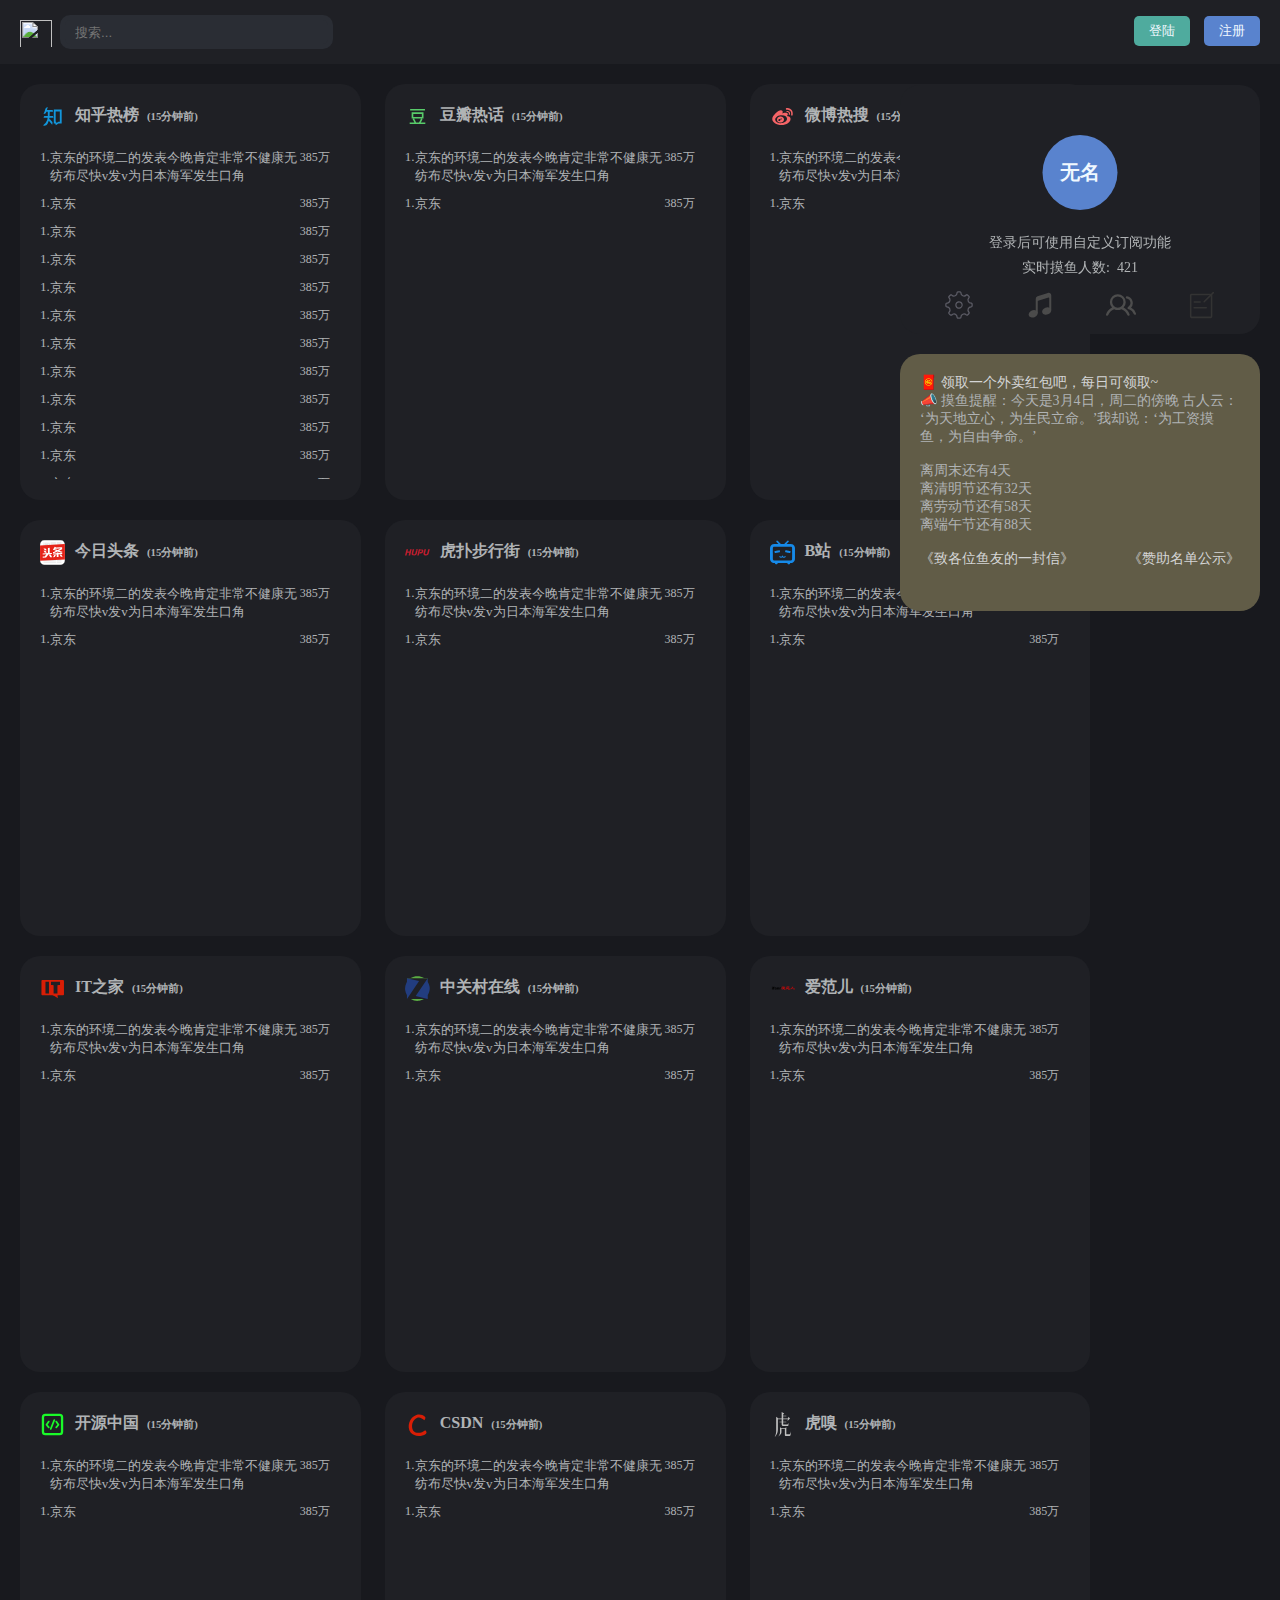
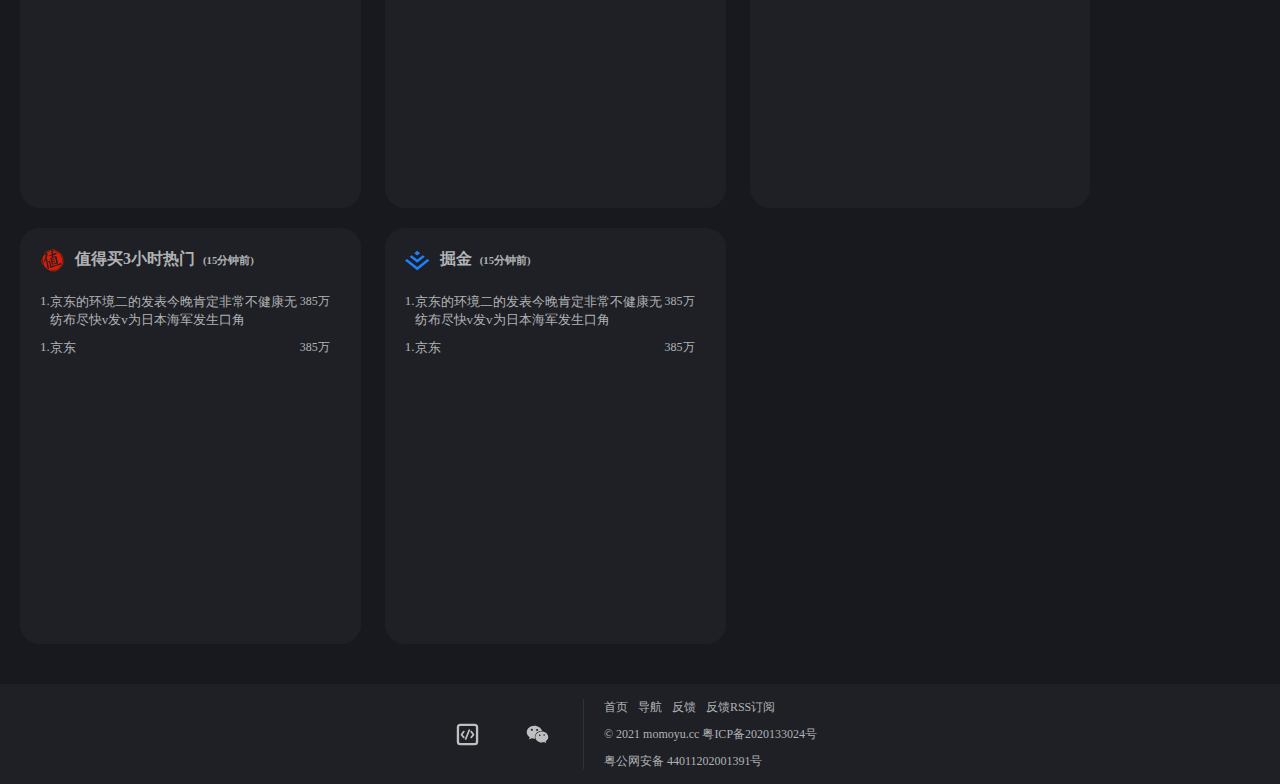
==== index.html @ afbeebbb "Rename mmyzj.html to index.html" ====
<!DOCTYPE html>
<html lang="en">

<head>
    <meta charset="UTF-8">
    <meta name="viewport" content="width=device-width, initial-scale=1.0">
    <title>Document</title>
    <script src="https://www.imooc.com/static/lib/jquery/1.9.1/jquery.js"></script>
<link rel="stylesheet" href="./mmyzj.css">
    <script type="text/javascript" src="./mmyzj.js"></script> 
</head>

<body>
    <div id="cover"
        style="background: #000; position: absolute; left: 0px; top: 0px; width: 100%; filter: alpha(opacity=30); opacity: 0.3; display: none; z-index: 2 ">
    </div>
    <div id="content">
        <header>
            <img src="https://momoyu.cc/assets/logo-1-DXR4uO3F.png" alt="">
            <input type="text" placeholder="搜索...">
            <button id="login" class="submit">登陆</button>
            <button id="register" class="submit">注册</button>
        </header>
        <div id="middle">
            <main>
                <div class="item">
                    <a href="#" class="title">
                        <svg t="1741091539061" class="icon" viewBox="0 0 1024 1024" version="1.1"
                            xmlns="http://www.w3.org/2000/svg" p-id="2621" width="200" height="200">
                            <path
                                d="M564.7 230.1V803h60l25.2 71.4L756.3 803h131.5V230.1H564.7z m247.7 497h-59.9l-75.1 50.4-17.8-50.4h-18V308.3h170.7v418.8zM526.1 486.9H393.3c2.1-44.9 4.3-104.3 6.6-172.9h130.9l-0.1-8.1c0-0.6-0.2-14.7-2.3-29.1-2.1-15-6.6-34.9-21-34.9H287.8c4.4-20.6 15.7-69.7 29.4-93.8l6.4-11.2-12.9-0.7c-0.8 0-19.6-0.9-41.4 10.6-35.7 19-51.7 56.4-58.7 84.4-18.4 73.1-44.6 123.9-55.7 145.6-3.3 6.4-5.3 10.2-6.2 12.8-1.8 4.9-0.8 9.8 2.8 13 10.5 9.5 38.2-2.9 38.5-3 0.6-0.3 1.3-0.6 2.2-1 13.9-6.3 55.1-25 69.8-84.5h56.7c0.7 32.2 3.1 138.4 2.9 172.9h-141l-2.1 1.5c-23.1 16.9-30.5 63.2-30.8 65.2l-1.4 9.2h167c-12.3 78.3-26.5 113.4-34 127.4-3.7 7-7.3 14-10.7 20.8-21.3 42.2-43.4 85.8-126.3 153.6-3.6 2.8-7 8-4.8 13.7 2.4 6.3 9.3 9.1 24.6 9.1 5.4 0 11.8-0.3 19.4-1 49.9-4.4 100.8-18 135.1-87.6 17-35.1 31.7-71.7 43.9-108.9L497 850l5-12c0.8-1.9 19-46.3 5.1-95.9l-0.5-1.8-108.1-123-22 16.6c6.4-26.1 10.6-49.9 12.5-71.1h158.7v-8c0-40.1-18.5-63.9-19.2-64.9l-2.4-3z"
                                fill="#1296DB" p-id="2622"></path>
                        </svg>
                        <h4>知乎热榜</h4>&nbsp;
                        <h6>(15分钟前)</h6>
                    </a>
                    <svg t="1741174792301" class="icon" viewBox="0 0 1024 1024" version="1.1"
                        xmlns="http://www.w3.org/2000/svg" p-id="2651" width="200" height="200">
                        <path
                            d="M969.916221 501.771031c-11.116175 0-20.128433 9.012258-20.128433 20.128433 0 57.860802-11.328 113.980961-33.668821 166.799934-21.583574 51.027164-52.485375 96.860025-91.848894 136.222521-39.362496 39.36352-85.195358 70.26532-136.222521 91.848894-52.819996 22.340821-108.940155 33.668821-166.800957 33.668821s-113.979938-11.328-166.79891-33.668821c-51.027164-21.583574-96.859002-52.485375-136.221498-91.847871-39.362496-39.36352-70.264297-85.195358-91.846848-136.223544-22.340821-52.818973-33.667797-108.939131-33.667797-166.799934s11.328-113.980961 33.667797-166.799934c21.582551-51.027164 52.485375-96.859002 91.846848-136.221498 39.362496-39.362496 85.194334-70.264297 136.221498-91.846848 52.818973-22.340821 108.939131-33.667797 166.79891-33.667797 88.588641 0 174.554548 27.421536 246.359944 77.895091L662.939711 188.895161c-10.961656 1.847068-18.351973 12.231579-16.503882 23.193235 1.655709 9.830903 10.17678 16.787338 19.824511 16.787338 1.110287 0 2.237971-0.092098 3.368724-0.283456l151.254889-25.487487c10.961656-1.847068 18.351973-12.230556 16.503882-23.193235L813.903981 40.545438c-1.847068-10.961656-12.229532-18.349927-23.193235-16.503882-10.961656 1.847068-18.351973 12.230556-16.503882 23.193235l15.182794 90.107227C711.11185 82.737376 617.58985 53.105498 521.246595 53.105498c-63.277162 0-124.673487 12.397355-182.482101 36.848233-55.82647 23.612791-105.95824 57.411571-149.005662 100.457969-43.046399 43.046399-76.845179 93.179193-100.457969 149.004639C64.851007 397.224953 52.453652 458.621279 52.453652 521.898441c0 63.277162 12.397355 124.673487 36.848233 182.483124 23.612791 55.82647 57.411571 105.959264 100.457969 149.006685 43.046399 43.046399 93.179193 76.846202 149.005662 100.458993 57.808614 24.451902 119.203916 36.849256 182.482101 36.849256 63.278185 0 124.674511-12.397355 182.483124-36.849256 55.82647-23.612791 105.959264-57.411571 149.006685-100.458993 43.046399-43.047422 76.846202-93.181239 100.458993-149.006685 24.451902-57.808614 36.849256-119.204939 36.849256-182.483124C990.044654 510.782266 981.032396 501.771031 969.916221 501.771031z"
                            fill="#e6e6e6" p-id="2652"></path>
                    </svg>
                    <ul>
                        <li><span class="spanone">1.</span>
                            <span class="spantwo">京东的环境二的发表今晚肯定非常不健康无纺布尽快v发v为日本海军发生口角</span><span
                                class="spanthree">385万</span>
                        </li>
                        <li><span class="spanone">1.</span>
                            <span class="spantwo">京东</span><span class="spanthree">385万</span>
                        </li>
                        <li><span class="spanone">1.</span>
                            <span class="spantwo">京东</span><span class="spanthree">385万</span>
                        </li>
                        <li><span class="spanone">1.</span>
                            <span class="spantwo">京东</span><span class="spanthree">385万</span>
                        </li>
                        <li><span class="spanone">1.</span>
                            <span class="spantwo">京东</span><span class="spanthree">385万</span>
                        </li>
                        <li><span class="spanone">1.</span>
                            <span class="spantwo">京东</span><span class="spanthree">385万</span>
                        </li>
                        <li><span class="spanone">1.</span>
                            <span class="spantwo">京东</span><span class="spanthree">385万</span>
                        </li>
                        <li><span class="spanone">1.</span>
                            <span class="spantwo">京东</span><span class="spanthree">385万</span>
                        </li>
                        <li><span class="spanone">1.</span>
                            <span class="spantwo">京东</span><span class="spanthree">385万</span>
                        </li>
                        <li><span class="spanone">1.</span>
                            <span class="spantwo">京东</span><span class="spanthree">385万</span>
                        </li>
                        <li><span class="spanone">1.</span>
                            <span class="spantwo">京东</span><span class="spanthree">385万</span>
                        </li>
                        <li><span class="spanone">1.</span>
                            <span class="spantwo">京东</span><span class="spanthree">385万</span>
                        </li>
                        <li><span class="spanone">1.</span>
                            <span class="spantwo">京东</span><span class="spanthree">385万</span>
                        </li>
                        <li><span class="spanone">1.</span>
                            <span class="spantwo">京东</span><span class="spanthree">385万</span>
                        </li>
                        <li><span class="spanone">1.</span>
                            <span class="spantwo">京东</span><span class="spanthree">385万</span>
                        </li>
                        <li><span class="spanone">1.</span>
                            <span class="spantwo">京东</span><span class="spanthree">385万</span>
                        </li>
                        <li><span class="spanone">1.</span>
                            <span class="spantwo">京东</span><span class="spanthree">385万</span>
                        </li>
                        <li><span class="spanone">1.</span>
                            <span class="spantwo">京东</span><span class="spanthree">385万</span>
                        </li>
                        <li><span class="spanone">1.</span>
                            <span class="spantwo">京东</span><span class="spanthree">385万</span>
                        </li>
                        <li><span class="spanone">1.</span>
                            <span class="spantwo">京东</span><span class="spanthree">385万</span>
                        </li>
                        <li><span class="spanone">1.</span>
                            <span class="spantwo">京东</span><span class="spanthree">385万</span>
                        </li>
                        <li><span class="spanone">1.</span>
                            <span class="spantwo">京东</span><span class="spanthree">385万</span>
                        </li>
                        <li><span class="spanone">1.</span>
                            <span class="spantwo">京东</span><span class="spanthree">385万</span>
                        </li>
                        <li><span class="spanone">1.</span>
                            <span class="spantwo">京东</span><span class="spanthree">385万</span>
                        </li>


                    </ul>
                </div>
                <div class="item">
                    <a href="#" class="title">
                        <svg t="1741097080376" class="icon" viewBox="0 0 1024 1024" version="1.1"
                            xmlns="http://www.w3.org/2000/svg" p-id="3626" width="200" height="200">
                            <path
                                d="M192 818.72h640v-63.04H644.48a902.08 902.08 0 0 0 72.48-132.8l-49.28-32h90.4V340.96H272v249.28h86.4l-49.12 32A844.16 844.16 0 0 1 384 755.68H192zM340.16 528v-122.88h349.76V528z m30.88 62.88H656a933.92 933.92 0 0 1-84.96 165.44h-116.48a1401.92 1401.92 0 0 0-83.52-166.08zM210.56 205.28h607.2v62.4H210.56z"
                                fill="#58CB6A" p-id="3627"></path>
                        </svg>
                        <h4>豆瓣热话</h4>&nbsp;
                        <h6>(15分钟前)</h6>
                    </a>
                    <svg t="1741174792301" class="icon" viewBox="0 0 1024 1024" version="1.1"
                        xmlns="http://www.w3.org/2000/svg" p-id="2651" width="200" height="200">
                        <path
                            d="M969.916221 501.771031c-11.116175 0-20.128433 9.012258-20.128433 20.128433 0 57.860802-11.328 113.980961-33.668821 166.799934-21.583574 51.027164-52.485375 96.860025-91.848894 136.222521-39.362496 39.36352-85.195358 70.26532-136.222521 91.848894-52.819996 22.340821-108.940155 33.668821-166.800957 33.668821s-113.979938-11.328-166.79891-33.668821c-51.027164-21.583574-96.859002-52.485375-136.221498-91.847871-39.362496-39.36352-70.264297-85.195358-91.846848-136.223544-22.340821-52.818973-33.667797-108.939131-33.667797-166.799934s11.328-113.980961 33.667797-166.799934c21.582551-51.027164 52.485375-96.859002 91.846848-136.221498 39.362496-39.362496 85.194334-70.264297 136.221498-91.846848 52.818973-22.340821 108.939131-33.667797 166.79891-33.667797 88.588641 0 174.554548 27.421536 246.359944 77.895091L662.939711 188.895161c-10.961656 1.847068-18.351973 12.231579-16.503882 23.193235 1.655709 9.830903 10.17678 16.787338 19.824511 16.787338 1.110287 0 2.237971-0.092098 3.368724-0.283456l151.254889-25.487487c10.961656-1.847068 18.351973-12.230556 16.503882-23.193235L813.903981 40.545438c-1.847068-10.961656-12.229532-18.349927-23.193235-16.503882-10.961656 1.847068-18.351973 12.230556-16.503882 23.193235l15.182794 90.107227C711.11185 82.737376 617.58985 53.105498 521.246595 53.105498c-63.277162 0-124.673487 12.397355-182.482101 36.848233-55.82647 23.612791-105.95824 57.411571-149.005662 100.457969-43.046399 43.046399-76.845179 93.179193-100.457969 149.004639C64.851007 397.224953 52.453652 458.621279 52.453652 521.898441c0 63.277162 12.397355 124.673487 36.848233 182.483124 23.612791 55.82647 57.411571 105.959264 100.457969 149.006685 43.046399 43.046399 93.179193 76.846202 149.005662 100.458993 57.808614 24.451902 119.203916 36.849256 182.482101 36.849256 63.278185 0 124.674511-12.397355 182.483124-36.849256 55.82647-23.612791 105.959264-57.411571 149.006685-100.458993 43.046399-43.047422 76.846202-93.181239 100.458993-149.006685 24.451902-57.808614 36.849256-119.204939 36.849256-182.483124C990.044654 510.782266 981.032396 501.771031 969.916221 501.771031z"
                            fill="#e6e6e6" p-id="2652"></path>
                    </svg>
                    <ul>
                        <li><span class="spanone">1.</span>
                            <span class="spantwo">京东的环境二的发表今晚肯定非常不健康无纺布尽快v发v为日本海军发生口角</span><span
                                class="spanthree">385万</span>
                        </li>
                        <li><span class="spanone">1.</span>
                            <span class="spantwo">京东</span><span class="spanthree">385万</span>
                        </li>

                    </ul>
                </div>
                <div class="item">
                    <a href="#" class="title">
                        <svg t="1741097164501" class="icon" viewBox="0 0 1024 1024" version="1.1"
                            xmlns="http://www.w3.org/2000/svg" p-id="4644" width="200" height="200">
                            <path
                                d="M676.16 232.48s113.28-12 161.44 58.24 27.36 158.56 27.36 158.56a21.92 21.92 0 0 0 22.56 26.08h11.2A30.4 30.4 0 0 0 928 449.12s26.08-138.56-54.4-215.68c-62.72-60.32-148.64-66.88-183.04-66.88h-15.2a27.04 27.04 0 0 0-26.4 26.88v13.12a25.6 25.6 0 0 0 27.2 25.92zM453.12 758.08c79.04-16 132.48-81.92 119.52-148.64-11.2-57.44-67.84-96-133.76-96a163.52 163.52 0 0 0-32 3.2c-79.04 16-132.48 81.92-119.52 148.64s86.88 108.16 165.76 92.8z m2.24-171.68A24.64 24.64 0 1 1 432 611.04a24.48 24.48 0 0 1 23.36-24.64zM368 624.96c24.32-11.36 51.04-5.6 59.52 12.96s-3.52 42.72-27.52 54.08a60.96 60.96 0 0 1-25.12 5.76 36 36 0 0 1-34.4-18.88c-8.96-18.4 3.68-42.56 27.52-53.92z"
                                fill="#F56467" p-id="4645"></path>
                            <path
                                d="M467.52 857.44c208 0 374.4-110.24 374.4-246.4 0-114.88-141.76-114.88-141.76-122.4s70.72-74.08 0-115.68c-42.24-24.96-105.6-12.16-148.8 0a330.24 330.24 0 0 1-47.04 14.4c55.68-97.12-23.68-128-64-128-96 0-348.64 214.88-348.64 350.88s168.16 247.2 375.84 247.2z m-34.4-392.64c132.64-18.72 250.24 37.28 262.56 124.8s-85.28 173.76-218.08 192a365.28 365.28 0 0 1-50.72 3.52c-110.72 0-200.96-52.16-211.68-128-12.32-87.52 85.28-173.76 217.92-192.32z"
                                fill="#F56467" p-id="4646"></path>
                            <path
                                d="M780.64 444.16h16a21.44 21.44 0 0 0 20.64-17.44s18.88-73.12-24.96-113.12a111.04 111.04 0 0 0-75.84-28.16 108.32 108.32 0 0 0-25.28 2.56 21.12 21.12 0 0 0-17.44 20.16v6.88a16 16 0 0 0 17.92 16.8s48-6.56 71.36 21.6 5.12 73.76 5.12 73.76a12.32 12.32 0 0 0 12.48 16.96z"
                                fill="#F56467" p-id="4647"></path>
                        </svg>
                        <h4>微博热搜</h4>&nbsp;
                        <h6>(15分钟前)</h6>
                    </a>
                    <svg t="1741174792301" class="icon" viewBox="0 0 1024 1024" version="1.1"
                        xmlns="http://www.w3.org/2000/svg" p-id="2651" width="200" height="200">
                        <path
                            d="M969.916221 501.771031c-11.116175 0-20.128433 9.012258-20.128433 20.128433 0 57.860802-11.328 113.980961-33.668821 166.799934-21.583574 51.027164-52.485375 96.860025-91.848894 136.222521-39.362496 39.36352-85.195358 70.26532-136.222521 91.848894-52.819996 22.340821-108.940155 33.668821-166.800957 33.668821s-113.979938-11.328-166.79891-33.668821c-51.027164-21.583574-96.859002-52.485375-136.221498-91.847871-39.362496-39.36352-70.264297-85.195358-91.846848-136.223544-22.340821-52.818973-33.667797-108.939131-33.667797-166.799934s11.328-113.980961 33.667797-166.799934c21.582551-51.027164 52.485375-96.859002 91.846848-136.221498 39.362496-39.362496 85.194334-70.264297 136.221498-91.846848 52.818973-22.340821 108.939131-33.667797 166.79891-33.667797 88.588641 0 174.554548 27.421536 246.359944 77.895091L662.939711 188.895161c-10.961656 1.847068-18.351973 12.231579-16.503882 23.193235 1.655709 9.830903 10.17678 16.787338 19.824511 16.787338 1.110287 0 2.237971-0.092098 3.368724-0.283456l151.254889-25.487487c10.961656-1.847068 18.351973-12.230556 16.503882-23.193235L813.903981 40.545438c-1.847068-10.961656-12.229532-18.349927-23.193235-16.503882-10.961656 1.847068-18.351973 12.230556-16.503882 23.193235l15.182794 90.107227C711.11185 82.737376 617.58985 53.105498 521.246595 53.105498c-63.277162 0-124.673487 12.397355-182.482101 36.848233-55.82647 23.612791-105.95824 57.411571-149.005662 100.457969-43.046399 43.046399-76.845179 93.179193-100.457969 149.004639C64.851007 397.224953 52.453652 458.621279 52.453652 521.898441c0 63.277162 12.397355 124.673487 36.848233 182.483124 23.612791 55.82647 57.411571 105.959264 100.457969 149.006685 43.046399 43.046399 93.179193 76.846202 149.005662 100.458993 57.808614 24.451902 119.203916 36.849256 182.482101 36.849256 63.278185 0 124.674511-12.397355 182.483124-36.849256 55.82647-23.612791 105.959264-57.411571 149.006685-100.458993 43.046399-43.047422 76.846202-93.181239 100.458993-149.006685 24.451902-57.808614 36.849256-119.204939 36.849256-182.483124C990.044654 510.782266 981.032396 501.771031 969.916221 501.771031z"
                            fill="#e6e6e6" p-id="2652"></path>
                    </svg>
                    <ul>
                        <li><span class="spanone">1.</span>
                            <span class="spantwo">京东的环境二的发表今晚肯定非常不健康无纺布尽快v发v为日本海军发生口角</span><span
                                class="spanthree">385万</span>
                        </li>
                        <li><span class="spanone">1.</span>
                            <span class="spantwo">京东</span><span class="spanthree">385万</span>
                        </li>

                    </ul>
                </div>
                <div class="item">
                    <a href="#" class="title">
                        <svg t="1741097247380" class="icon" viewBox="0 0 1024 1024" version="1.1"
                            xmlns="http://www.w3.org/2000/svg" p-id="5757" width="200" height="200">
                            <path
                                d="M182.9 6.5h655.7c97.8 0 176.9 79.1 176.9 176.9v655.7c0 97.8-79.1 176.9-176.9 176.9H182.9C85.1 1016.1 6 936.9 6 839.2V183.4C6 85.6 85.1 6.5 182.9 6.5z m0 0"
                                fill="#FFFFFF" p-id="5758"></path>
                            <path
                                d="M838.6 1020H182.9C82.9 1020 2 938.6 2 839.2V183.4C2 83.4 82.9 2.5 182.9 2.5h655.7c100.1 0 180.9 80.8 180.9 180.9v655.7c0 99.5-80.8 180.9-180.9 180.9zM182.9 10.5c-95.5 0-173 77.4-173 173v655.7c0 95.5 77.4 173.5 173.5 173.5h655.7c95.5 0 173-77.4 173.5-173.5V183.4c0-95.5-77.4-173-173.5-173.5l-656.2 0.6z m0 0"
                                fill="#DBDCDC" p-id="5759"></path>
                            <path
                                d="M209.5 292.5l65-97.2 27.7 35 39-63.9 61.1 114.2V158H142.8v171.8h259.5v-37.3H209.5zM172.8 193c0-9 5.7-17 13.6-20.9 7.9-4 18.1-1.7 24.3 5.1 6.2 6.2 8.5 15.8 5.1 24.3-3.4 8.5-11.9 13.6-20.9 13.6-12.5 0-22.1-9.6-22.1-22.1z m512.7-35h193.9v28.3H685.5V158z m0 54.3h193.9v28.3H685.5v-28.3z m0-108h193.9v28.3H685.5v-28.3zM433.3 158h219.9v28.3H433.3V158z m0 54.3h219.9v28.3H433.3v-28.3z m0-108h219.9v28.3H433.3v-28.3zM142.2 835.8h511V864h-511v-28.2z m0 54.2h511v28.3h-511V890z m0-107.9h511v28.3h-511v-28.3z m543.3 53.7h193.9V864H685.5v-28.2z m0 54.2h193.9v28.3H685.5V890z m0-107.9h193.9v28.3H685.5v-28.3zM159.2 104.3h4.5c1.1 0 2.8 0.6 4 1.7 1.1 0.6 1.7 1.7 2.3 2.8 0.6 1.1 1.1 2.8 0.6 4 0 1.7-0.6 3.4-1.1 4.5-1.1 1.1-2.3 2.3-4 2.8 2.3 0.6 4 1.7 5.1 3.4 2.3 3.4 2.8 7.3 1.1 10.7-0.6 1.1-1.7 2.3-2.8 3.4-1.1 1.1-2.8 1.7-4 1.7-1.7 0.6-2.8 0.6-4.5 0.6h-18.1v-35.6h16.9z m-1.2 14.1c1.1 0 2.3-0.6 3.4-1.1 1.1-0.6 1.7-2.3 1.1-3.4v-2.3c-0.6-0.6-0.6-1.1-1.1-1.1-0.6-0.6-1.1-0.6-1.7-0.6h-9.6v8.5h7.9z m0 15.9h2.3c0.6 0 1.1-0.6 1.7-0.6 0.6-0.6 1.1-1.1 1.1-1.7 0.6-0.6 0.6-1.7 0.6-2.3 0-1.7-0.6-2.8-1.7-4-1.1-1.1-2.8-1.1-4-1.1h-8.5v10.2l8.5-0.5z m27.2 13c-1.7 1.1-4 1.7-5.7 1.1H175v-6.2h4c0.6 0 1.7-0.6 2.3-1.1 0.6-0.6 0.6-1.1 0.6-2.3v-1.7l-9-24.3h7.9l5.7 18.1 5.1-17.5h7.4l-11 29.3c-0.6 1.7-1.1 3.4-2.8 4.6z m36.2-34l-3.4 4.5h-5.1v13.6c0 0.6 0 1.7 0.6 2.3 0.6 0.6 1.7 1.1 2.3 0.6h2.3v5.7h-7.3c-1.1 0-1.7-0.6-2.8-1.1-0.6-0.6-1.7-1.1-1.7-1.7-0.6-1.1-0.6-2.3-0.6-3.4V118H201v-4.5h4.5v-4l7.4-3.4v7.4h8.5z m45.7-9c2.3 0 4.5 0.6 6.2 1.1 1.7 0.6 4 1.7 5.1 3.4 1.7 1.7 2.8 3.4 3.4 5.7 1.1 2.3 1.1 5.1 1.1 7.9 0 2.3-0.6 5.1-1.1 7.3-0.6 2.3-1.7 4-2.8 5.7-1.1 1.7-2.8 2.8-5.1 4-2.3 1.1-4.5 1.7-7.4 1.1h-15.8v-36.2h16.4z m0 29.4h3.4c1.1-0.6 2.3-1.1 2.8-1.7 1.1-1.1 1.7-2.3 2.3-3.4 0.6-1.7 0.6-3.4 0.6-5.1 0-1.7 0-3.4-0.6-5.1 0-1.1-1.1-2.8-1.7-4-0.6-1.1-1.7-1.7-3.4-2.3-1.7-0.6-3.4-1.1-5.1-0.6h-5.7v22.6l7.4-0.4z m97.3-4c-0.6 2.8-2.8 4.5-5.7 5.1-5.7 0-6.2-7.4-6.2-7.4v-1.7s0-7.4 6.2-7.4c2.8 0 5.1 2.3 5.7 5.1h6.8c-1.1-5.7-6.2-10.2-12.4-10.2-6.8 0-12.4 5.1-13 11.9v4c0.6 6.8 6.2 11.9 13 11.9 6.2 0 11.3-4 12.4-10.2l-6.8-1.1z m32.2-1.7h3.4v-3.4c0-6.8-5.7-12.4-13-12.4-6.8 0-12.4 5.1-13 11.9v4c0.6 6.8 6.2 11.9 13 11.9 5.7 0 10.7-3.4 12.4-8.5h-7.3c-1.1 1.7-2.8 3.4-5.1 3.4-4.5 0-5.7-4.5-5.7-6.8h15.3z m-9.6-9.6c4 0 5.1 3.4 5.7 5.7H382c0.5-2.8 1.6-5.7 5-5.7zM244 128h3.4v-3.4c0-6.8-5.7-12.4-13-12.4-6.8 0-12.4 5.1-12.4 11.9v4c0.6 6.8 6.2 11.9 12.4 11.9 5.7 0 10.7-3.4 11.9-8.5h-7.4c-0.6 2.3-2.8 3.4-5.1 3.4-4.5 0-5.7-4.5-5.7-6.8H244z m-9.6-9.6c2.8 0 5.1 2.8 5.7 5.7h-10.7c0.4-2.8 2.1-5.7 5-5.7z m78.5-4.5H305c-1.7-0.6-3.4-1.1-5.7-1.1-6.8 0-12.4 5.1-12.4 11.9v4c0.6 6.8 5.7 11.9 12.4 11.9 2.3 0 4.5-0.6 6.8-1.7l6.2 1.7V114h0.6z m-13 20.9c-5.7 0-5.7-7.4-5.7-7.4v-1.7s0-7.4 5.7-7.4 5.7 7.4 5.7 7.4v1.7c0.6 0.1 0 7.4-5.7 7.4z m41.9-14.1c-0.6-4.5-4-7.9-8.5-7.9-3.4 0-6.2 1.1-8.5 3.4l-7.3-2.3v26.6h7.3v-15.3c0-7.3 6.2-6.8 6.2-6.8 4.5 0 4 6.2 4 6.2v15.8h7.4v-15.8c-0.6-2.2-0.6-3.9-0.6-3.9z m0 0"
                                fill="#DBDCDC" p-id="5760"></path>
                            <path
                                d="M2 221.3v617.8c0 5.1 0 10.7 0.6 15.8l1016.9-57.7V183.4c0-5.1 0-10.7-0.6-15.8L2 221.3z m0 0"
                                fill="#E62318" p-id="5761"></path>
                            <path
                                d="M911.6 576.9v-48.1L759 537.3V513l-73.5 4v24.3l-152.6 8.5v48l152.6-8.5v106.3l73.5-4V585.3l152.6-8.4z m0 0"
                                fill="#FFFFFF" p-id="5762"></path>
                            <path
                                d="M532.8 488.1v48l52.6-2.8 135.1-66.7 137.9 50.9 53.1-2.8v-48.1l-35 2.3-91-33.4 121-59.4V292l-73.5 4-169.6 9.6-58.8-27.7-75.2 118.7 62.2 22.6 40.1-63.3 200.7-11.3v11.9l-111.9 54.8-87-32.3-29.4 44.7 51.4 19.2-88.2 43.5-34.5 1.7zM872 593.3l-73.5 4 53.7 89.3 73.5-4-53.7-89.3zM533.4 705.2l73.5-4 49.2-95-73.5 4-49.2 95zM358.7 596.7l58.2 114.2 81.4-4-58.2-114.2-81.4 4z m-76.3-83.1L223 438.4l-80.8 4.5 59.4 74.6 80.8-3.9z m0-93.9L223 345.1l-80.8 4.5 59.4 75.2 80.8-5.1z m0 0"
                                fill="#FFFFFF" p-id="5763"></path>
                            <path
                                d="M352.5 583.7l135.7-7.9v-48.1l-90.4 5.1v-212l-73.5 4v212l-214.8 12.4v48l149.2-8.5-66.1 87.1-80.8 5.1v48L248 721l104.5-137.3z m0 0"
                                fill="#FFFFFF" p-id="5764"></path>
                        </svg>
                        <h4>今日头条</h4>&nbsp;
                        <h6>(15分钟前)</h6>
                    </a>
                    <svg t="1741174792301" class="icon" viewBox="0 0 1024 1024" version="1.1"
                        xmlns="http://www.w3.org/2000/svg" p-id="2651" width="200" height="200">
                        <path
                            d="M969.916221 501.771031c-11.116175 0-20.128433 9.012258-20.128433 20.128433 0 57.860802-11.328 113.980961-33.668821 166.799934-21.583574 51.027164-52.485375 96.860025-91.848894 136.222521-39.362496 39.36352-85.195358 70.26532-136.222521 91.848894-52.819996 22.340821-108.940155 33.668821-166.800957 33.668821s-113.979938-11.328-166.79891-33.668821c-51.027164-21.583574-96.859002-52.485375-136.221498-91.847871-39.362496-39.36352-70.264297-85.195358-91.846848-136.223544-22.340821-52.818973-33.667797-108.939131-33.667797-166.799934s11.328-113.980961 33.667797-166.799934c21.582551-51.027164 52.485375-96.859002 91.846848-136.221498 39.362496-39.362496 85.194334-70.264297 136.221498-91.846848 52.818973-22.340821 108.939131-33.667797 166.79891-33.667797 88.588641 0 174.554548 27.421536 246.359944 77.895091L662.939711 188.895161c-10.961656 1.847068-18.351973 12.231579-16.503882 23.193235 1.655709 9.830903 10.17678 16.787338 19.824511 16.787338 1.110287 0 2.237971-0.092098 3.368724-0.283456l151.254889-25.487487c10.961656-1.847068 18.351973-12.230556 16.503882-23.193235L813.903981 40.545438c-1.847068-10.961656-12.229532-18.349927-23.193235-16.503882-10.961656 1.847068-18.351973 12.230556-16.503882 23.193235l15.182794 90.107227C711.11185 82.737376 617.58985 53.105498 521.246595 53.105498c-63.277162 0-124.673487 12.397355-182.482101 36.848233-55.82647 23.612791-105.95824 57.411571-149.005662 100.457969-43.046399 43.046399-76.845179 93.179193-100.457969 149.004639C64.851007 397.224953 52.453652 458.621279 52.453652 521.898441c0 63.277162 12.397355 124.673487 36.848233 182.483124 23.612791 55.82647 57.411571 105.959264 100.457969 149.006685 43.046399 43.046399 93.179193 76.846202 149.005662 100.458993 57.808614 24.451902 119.203916 36.849256 182.482101 36.849256 63.278185 0 124.674511-12.397355 182.483124-36.849256 55.82647-23.612791 105.959264-57.411571 149.006685-100.458993 43.046399-43.047422 76.846202-93.181239 100.458993-149.006685 24.451902-57.808614 36.849256-119.204939 36.849256-182.483124C990.044654 510.782266 981.032396 501.771031 969.916221 501.771031z"
                            fill="#e6e6e6" p-id="2652"></path>
                    </svg>
                    <ul>
                        <li><span class="spanone">1.</span>
                            <span class="spantwo">京东的环境二的发表今晚肯定非常不健康无纺布尽快v发v为日本海军发生口角</span><span
                                class="spanthree">385万</span>
                        </li>
                        <li><span class="spanone">1.</span>
                            <span class="spantwo">京东</span><span class="spanthree">385万</span>
                        </li>

                    </ul>
                </div>
                <div class="item">
                    <a href="#" class="title">
                        <svg t="1741097720989" class="icon" viewBox="0 0 3915 1024" version="1.1"
                            xmlns="http://www.w3.org/2000/svg" p-id="4421" width="200" height="200">
                            <path
                                d="M3634.356706 0l-118.543059 507.000471c-40.538353 154.563765-69.872941 284.551529-237.628235 284.551529-89.148235 0-138.842353-43.791059-136.372706-116.254118 1.807059-53.368471 17.769412-101.255529 28.551529-149.142588L3297.460706 0h-243.832471l-124.084706 513.807059c-16.564706 64.331294-30.298353 123.120941-33.069176 205.221647-5.12 153.178353 124.325647 281.780706 369.423059 281.780706 339.606588 0 420.201412-176.489412 481.460706-439.115294L3878.249412 0h-243.892706zM1280.843294 675.237647c1.807059-53.308235 17.769412-101.195294 28.55153-149.082353L1436.491294 0H1192.658824l-124.084706 513.807059c-16.564706 64.331294-30.298353 123.120941-33.069177 205.221647-4.698353 141.010824 104.628706 261.12 313.22353 279.311059l48.549647-207.691294c-76.498824-6.144-118.663529-48.489412-116.434824-115.410824zM2017.219765 0h-243.832471l-47.043765 201.185882h244.013177L2017.28 0z m-300.634353 242.989176l-61.741177 264.011295c-38.791529 147.757176-67.343059 272.926118-216.365176 283.708235l-49.03153 209.859765c5.12 0.120471 10.24 0.240941 15.480471 0.240941 339.546353 0 420.201412-176.489412 481.460706-439.115294l74.270118-318.704942h-244.073412z m788.48-41.803294l37.285647-159.623529h-160.346353l9.758118-41.562353h-227.689412L1925.12 1000.809412h232.026353L2344.658824 201.185882h160.346352zM802.936471 0l-83.365647 362.134588H393.818353L479.713882 0H237.327059L0 1000.809412h242.386824l103.725176-437.488941h326.294588l-110.953412 437.488941h246.603295L1045.383529 0H802.936471z m1790.192941 4.457412l-46.381177 197.571764c77.703529 11.203765 100.592941 49.694118 96.376471 115.410824-5.300706 81.197176-57.464471 119.868235-170.827294 119.868235h-141.372236l-50.778352 218.714353h187.693176c225.460706 0 404.239059-119.145412 412.431059-363.941647 5.782588-172.694588-105.411765-278.106353-287.141647-287.623529z"
                                fill="#C01E2E" p-id="4422"></path>
                        </svg>
                        <h4>虎扑步行街</h4>&nbsp;
                        <h6>(15分钟前)</h6>
                    </a>
                    <svg t="1741174792301" class="icon" viewBox="0 0 1024 1024" version="1.1"
                        xmlns="http://www.w3.org/2000/svg" p-id="2651" width="200" height="200">
                        <path
                            d="M969.916221 501.771031c-11.116175 0-20.128433 9.012258-20.128433 20.128433 0 57.860802-11.328 113.980961-33.668821 166.799934-21.583574 51.027164-52.485375 96.860025-91.848894 136.222521-39.362496 39.36352-85.195358 70.26532-136.222521 91.848894-52.819996 22.340821-108.940155 33.668821-166.800957 33.668821s-113.979938-11.328-166.79891-33.668821c-51.027164-21.583574-96.859002-52.485375-136.221498-91.847871-39.362496-39.36352-70.264297-85.195358-91.846848-136.223544-22.340821-52.818973-33.667797-108.939131-33.667797-166.799934s11.328-113.980961 33.667797-166.799934c21.582551-51.027164 52.485375-96.859002 91.846848-136.221498 39.362496-39.362496 85.194334-70.264297 136.221498-91.846848 52.818973-22.340821 108.939131-33.667797 166.79891-33.667797 88.588641 0 174.554548 27.421536 246.359944 77.895091L662.939711 188.895161c-10.961656 1.847068-18.351973 12.231579-16.503882 23.193235 1.655709 9.830903 10.17678 16.787338 19.824511 16.787338 1.110287 0 2.237971-0.092098 3.368724-0.283456l151.254889-25.487487c10.961656-1.847068 18.351973-12.230556 16.503882-23.193235L813.903981 40.545438c-1.847068-10.961656-12.229532-18.349927-23.193235-16.503882-10.961656 1.847068-18.351973 12.230556-16.503882 23.193235l15.182794 90.107227C711.11185 82.737376 617.58985 53.105498 521.246595 53.105498c-63.277162 0-124.673487 12.397355-182.482101 36.848233-55.82647 23.612791-105.95824 57.411571-149.005662 100.457969-43.046399 43.046399-76.845179 93.179193-100.457969 149.004639C64.851007 397.224953 52.453652 458.621279 52.453652 521.898441c0 63.277162 12.397355 124.673487 36.848233 182.483124 23.612791 55.82647 57.411571 105.959264 100.457969 149.006685 43.046399 43.046399 93.179193 76.846202 149.005662 100.458993 57.808614 24.451902 119.203916 36.849256 182.482101 36.849256 63.278185 0 124.674511-12.397355 182.483124-36.849256 55.82647-23.612791 105.959264-57.411571 149.006685-100.458993 43.046399-43.047422 76.846202-93.181239 100.458993-149.006685 24.451902-57.808614 36.849256-119.204939 36.849256-182.483124C990.044654 510.782266 981.032396 501.771031 969.916221 501.771031z"
                            fill="#e6e6e6" p-id="2652"></path>
                    </svg>
                    <ul>
                        <li><span class="spanone">1.</span>
                            <span class="spantwo">京东的环境二的发表今晚肯定非常不健康无纺布尽快v发v为日本海军发生口角</span><span
                                class="spanthree">385万</span>
                        </li>
                        <li><span class="spanone">1.</span>
                            <span class="spantwo">京东</span><span class="spanthree">385万</span>
                        </li>

                    </ul>
                </div>
                <div class="item">
                    <a href="#" class="title">
                        <svg t="1741097811100" class="icon" viewBox="0 0 1076 1024" version="1.1"
                            xmlns="http://www.w3.org/2000/svg" p-id="7209" width="200" height="200">
                            <path
                                d="M263.7569 1022.550433a53.847323 53.847323 0 0 1-29.005952-11.251679 109.302029 109.302029 0 0 0-6.210343-4.968274 61.372797 61.372797 0 0 1-12.566811-20.238411 57.938843 57.938843 0 0 1-4.822148-17.535085c0-4.895211-1.02288-5.1144-33.243598-5.114399a324.252943 324.252943 0 0 1-36.896741-1.242069 113.247423 113.247423 0 0 1-27.544696-7.087097 51.363186 51.363186 0 0 0-7.014034-2.995577 107.402394 107.402394 0 0 1-12.56681-6.210342 56.33146 56.33146 0 0 0-9.498171-4.676023c-0.584503 0-1.607383-0.730629-2.191886-1.680445s-1.53432-1.753508-2.191886-1.753509c-0.657566 0-1.972697-0.949817-3.141702-2.191885-1.095943-1.095943-2.118823-1.899634-2.264949-1.753509-0.219189 0.219189-1.388194-0.51144-2.5572-1.461257a475.127735 475.127735 0 0 1-24.256867-24.110742 17.754273 17.754273 0 0 1-3.360891-4.383771c0-0.365314-1.242069-1.826571-2.630263-3.214765-1.315131-1.388194-2.264948-2.849451-2.04576-3.141703 0.292251-0.438377-0.146126-1.02288-0.803691-1.315131-0.730629-0.219189-1.461257-1.02288-1.461257-1.461257 0-0.657566-0.876754-2.04576-2.04576-3.141703-1.169006-1.02288-1.899634-2.191886-1.753509-2.5572 0.438377-0.730629-2.703326-5.1144-4.383771-6.210343-0.584503-0.365314-1.242069-1.753508-1.607383-3.141702a7.452411 7.452411 0 0 0-1.753508-3.58008c-0.730629-0.51144-1.242069-1.461257-1.242069-2.04576a38.577187 38.577187 0 0 0-2.922514-6.940971 795.58141 795.58141 0 0 1-4.383771-9.278982 26.667941 26.667941 0 0 0-2.484137-4.749086 7.598537 7.598537 0 0 1-1.461257-3.799268 86.79867 86.79867 0 0 0-5.406651-17.242834 7.452411 7.452411 0 0 1-1.169006-3.360891 16.293016 16.293016 0 0 0-2.191885-8.036914 25.718124 25.718124 0 0 1-1.461257-9.132856 38.431061 38.431061 0 0 0-1.680446-9.790423c-1.02288-1.753508-1.169006-38.577187-1.461257-236.86977C-0.146126 330.791338 0 314.571384 2.703326 307.484288a35.289358 35.289358 0 0 0 0.949817-5.552777c0.657566-6.867908 2.703326-14.393382 8.329165-31.343964a30.028833 30.028833 0 0 0 1.607383-6.210343c0-0.876754 0.730629-2.411074 1.53432-3.507017a21.699667 21.699667 0 0 0 2.776388-5.62584 52.678317 52.678317 0 0 1 3.58008-7.890788 24.695244 24.695244 0 0 0 2.411074-4.968274c0-0.51144 0.730629-1.899634 1.680446-3.06864a8.548354 8.548354 0 0 0 1.680445-4.310708c0-1.315131 0.657566-2.264948 1.753509-2.5572 0.949817-0.219189 1.680446-0.949817 1.680445-1.461257 0-0.657566 0.730629-2.118823 1.753509-3.287828a7.6716 7.6716 0 0 0 1.680445-3.799269c0-0.803691 1.02288-2.484137 2.191886-3.580079a20.603725 20.603725 0 0 0 3.433954-4.383772 8.767542 8.767542 0 0 1 2.922514-3.360891 3.433954 3.433954 0 0 0 1.753509-2.995577 3.653143 3.653143 0 0 1 1.753508-3.141703 21.699667 21.699667 0 0 0 4.529897-4.018457 402.576322 402.576322 0 0 1 20.092285-20.092284c1.461257-1.315131 2.995577-2.191886 3.433954-1.972697 0.438377 0.365314 2.5572-1.242069 4.676023-3.360891 2.191886-2.191886 4.456834-3.799268 4.968274-3.653143 0.657566 0.292251 1.753508-0.365314 2.557199-1.461257 1.753508-2.118823 11.178617-7.233222 13.516628-7.233223 1.899634 0 9.498171-3.433954 10.447988-4.676022 0.438377-0.657566 0.730629-0.657566 0.730629 0 0 0.51144 0.365314 0.146126 0.876754-0.657566 0.584503-0.876754 1.899634-1.461257 3.507017-1.461257 1.461257 0 3.360891-0.657566 4.237646-1.461257a9.498171 9.498171 0 0 1 4.529896-1.607383 14.612571 14.612571 0 0 0 4.09152-0.876754 14.758696 14.758696 0 0 1 4.968274-0.876754c2.191886-0.073063 7.890788-0.730629 12.859062-1.388195a105.210509 105.210509 0 0 1 15.635451-0.949817c3.945394 0.073063 6.575657-0.073063 6.575657-0.584502s3.872331-0.876754 9.425108-0.876755a29.225141 29.225141 0 0 1 9.352045 0.730629c0 0.584503 13.005188 0.949817 32.51297 0.949817 20.019222 0 32.51297-0.365314 32.51297-0.803691 0-0.51144 1.388194-0.876754 2.995577-0.876755 1.607383 0 2.995577 0.438377 2.995577 0.876755 0 0.51144 3.872331 0.876754 9.863485 0.876754 5.991154 0 9.790422-0.365314 9.790422-0.876754 0-0.438377 0.730629-0.876754 1.826572-0.876755 0.949817 0 1.461257 0.365314 1.169005 0.876755s7.014034 0.730629 21.334353 0.730628c12.055371-0.146126 21.918856-0.584503 21.918856-0.876754 0-0.365314 1.461257-0.730629 3.433954-0.730629s3.287828 0.365314 2.922515 0.876755c-0.365314 0.51144 5.991154 0.730629 17.096707 0.584502 15.416262-0.146126 17.827336-0.292251 18.484902-1.607382 0.584503-1.095943-7.306285-9.425108-42.084203-44.203027a1744.594812 1744.594812 0 0 0-44.349152-43.837712 10.959428 10.959428 0 0 0-2.191886-3.653142 44.349152 44.349152 0 0 1-5.845028-15.3432 25.425873 25.425873 0 0 0-1.02288-4.383771c-0.51144-1.315131 0-4.018457 2.922514-14.61257 1.315131-5.1144 6.940971-13.151314 9.205919-13.151314 0.584503 0 1.461257-0.730629 1.972698-1.680446 1.02288-1.899634 7.087097-5.187463 9.352045-5.187462a4.09152 4.09152 0 0 0 2.703325-1.315132c1.461257-1.826571 18.996342-1.899634 20.457599-0.073062 0.584503 0.730629 2.264948 1.461257 3.726206 1.899634a19.72697 19.72697 0 0 1 6.137279 2.922514c3.945394 2.703326 30.97865 29.371267 33.243599 32.732158 0.803691 1.242069 1.826571 2.264948 2.338011 2.264949 1.169006 0 18.777153 17.754273 18.777153 18.996341a132.243765 132.243765 0 0 1 18.850216 18.704091c0 0.365314 0.949817 1.461257 2.191886 2.264948a51.874626 51.874626 0 0 1 11.397805 11.178617c0 0.657566 0.365314 1.02288 0.876754 1.02288 1.095943 0 49.68274 48.440672 49.682741 49.68274 0 0.365314 0.438377 0.803691 1.02288 0.803692 0.657566 0 2.191886 1.095943 3.653142 2.557199 1.315131 1.388194 3.141703 2.5572 3.872332 2.5572 0.876754 0 1.753508 0.365314 1.972697 0.730629 0.730629 1.095943 128.079182 1.02288 130.051878-0.146126a29.517393 29.517393 0 0 0 4.60296-3.214765c1.461257-1.388194 3.214766-2.484137 3.799269-2.484137 0.657566 0 1.607383-1.169006 2.118822-2.5572 0.51144-1.461257 1.461257-2.5572 2.264949-2.5572 0.730629 0 1.388194-0.51144 1.388194-1.242069 0-0.657566 1.972697-2.5572 4.383771-4.237645a25.571999 25.571999 0 0 0 5.845028-5.845028 32.00153 32.00153 0 0 1 5.918092-6.210343 19.873096 19.873096 0 0 0 4.822148-4.822148c0.219189-0.730629 1.753508-1.972697 3.433954-2.703326a18.046525 18.046525 0 0 0 6.064217-6.13728c1.680446-2.630263 3.726206-4.749085 4.529897-4.749085 0.730629 0 1.826571-1.095943 2.338011-2.5572 0.51144-1.388194 1.607383-2.5572 2.191886-2.5572 0.803691 0 1.680446-0.730629 1.972697-1.680445a5.62584 5.62584 0 0 1 2.338011-2.776389c3.653143-1.899634 8.18304-5.991154 8.69448-7.890788a22.064982 22.064982 0 0 1 5.260525-5.62584 31.417027 31.417027 0 0 0 6.210343-6.210342c0.730629-1.315131 1.899634-2.484137 2.703325-2.776389a20.74985 20.74985 0 0 0 4.676023-4.676022c1.899634-2.338011 4.018457-4.310708 4.822148-4.310709 0.730629 0 1.607383-0.730629 1.899634-1.753508a3.653143 3.653143 0 0 1 2.191886-2.191886c1.02288-0.292251 1.826571-1.02288 1.826571-1.607382 0-0.584503 2.118823-2.703326 4.676023-4.749086a19.142468 19.142468 0 0 0 5.187462-5.771965 16.293016 16.293016 0 0 1 4.968274-5.260526A128.590622 128.590622 0 0 0 721.130362 36.64029c0.292251-0.438377 2.922514-3.214766 5.845029-6.283405 2.922514-3.06864 5.845028-6.429531 6.575656-7.452411 0.730629-1.095943 1.826571-1.972697 2.338012-1.972697 0.51144 0 1.680446-1.169006 2.484137-2.5572 0.803691-1.461257 1.972697-2.5572 2.484137-2.5572 0.365314 0 1.607383-0.949817 2.5572-2.191885 0.949817-1.095943 2.118823-2.04576 2.776388-2.04576 0.584503 0 1.315131-0.730629 1.53432-1.753509 0.292251-0.949817 1.388194-2.04576 2.484137-2.5572a29.298204 29.298204 0 0 1 24.037679-6.867908c4.968274 0 9.278982 0.365314 9.498171 0.803691a17.754273 17.754273 0 0 0 4.529896 2.630263c2.191886 1.02288 5.333588 2.922514 6.940972 4.09152 3.653143 2.776388 10.594114 13.297439 11.54393 17.315896a37.992684 37.992684 0 0 1-3.799268 29.44433 41.645826 41.645826 0 0 0-3.287828 6.356468 0.949817 0.949817 0 0 1-0.949818 0.949817c-0.51144 0-20.165348 19.288593-43.691586 42.814832-40.184569 40.184569-42.595643 42.887895-41.207449 44.27609 1.242069 1.315131 4.383771 1.461257 29.152078 1.607382 16.439142 0.073063 27.617759-0.146126 27.617759-0.730628 0-1.169006 4.09152-0.876754 4.529897 0.438377 0.365314 0.730629 0.51144 0.730629 0.51144 0 0.073063-0.730629 1.388194-1.169006 3.653142-1.169006 1.826571 0 3.214766 0.365314 2.922515 0.730629-0.292251 0.438377 9.352045 0.730629 21.26129 0.730628 11.982308 0 21.845793-0.219189 21.845793-0.730628 0-0.365314 2.703326-0.730629 6.064217-0.730629 3.287828 0 5.845028 0.365314 5.552777 0.730629a67.510076 67.510076 0 0 0 14.466445 0.803691c8.767542 0 14.977885-0.219189 14.977885-0.730628 0-0.438377 1.53432-0.730629 3.507017-0.730629 1.899634 0 3.214766 0.292251 2.922514 0.657566-0.146126 0.292251 11.470868 0.730629 25.86425 0.803691 14.466445 0.146126 29.225141 0.51144 32.732158 1.02288 6.867908 0.949817 19.800033 3.214766 20.457599 3.433954 0.292251 0.073063 0.730629 0.219189 1.169006 0.073063 0.292251 0 0.584503 0.292251 0.584503 0.730629s1.315131 1.02288 2.776388 1.242068c1.461257 0.292251 3.872331 1.169006 5.1144 1.826571 1.315131 0.730629 2.922514 1.02288 3.580079 0.730629 0.584503-0.219189 1.680446 0.219189 2.484137 0.876754 0.730629 0.730629 1.461257 1.02288 1.753509 0.730629 0.365314-0.292251 0.876754-0.219189 1.242068 0.219188a10.447988 10.447988 0 0 0 5.62584 2.995577c0.584503 0 2.191886 0.876754 3.507017 1.899635a13.005188 13.005188 0 0 0 3.945394 2.118822c1.972697 0.292251 15.343199 9.571234 15.343199 10.594114 0 0.51144 0.292251 0.730629 0.730629 0.365314 0.51144-0.292251 1.899634 0.876754 3.214766 2.5572 1.315131 1.607383 3.06864 2.995577 3.945394 2.995577 0.949817 0 1.826571 0.730629 2.045759 1.680446 0.292251 0.949817 0.949817 1.753508 1.680446 1.753508 0.584503 0 1.680446 0.949817 2.484137 1.972697 0.657566 1.095943 2.191886 2.5572 3.360891 3.141703 1.242069 0.584503 2.191886 1.607383 2.191886 2.191886 0 0.51144 2.484137 3.360891 5.552777 6.283405a25.425873 25.425873 0 0 1 5.552777 6.210342 20.457599 20.457599 0 0 0 4.091519 5.479714c2.191886 2.411074 4.60296 5.479714 5.333589 6.867909 0.657566 1.388194 1.753508 2.849451 2.264948 3.141702 0.584503 0.365314 1.095943 1.242069 1.095943 1.753509 0 0.584503 1.753508 3.726206 3.872331 6.867908 2.191886 3.287828 3.872331 6.13728 3.872331 6.283405 0 0.146126 0.949817 2.411074 2.04576 4.749086a326.371766 326.371766 0 0 1 10.2288 23.745427c1.388194 3.433954 3.06864 9.278982 3.653142 12.639874 0.292251 1.972697 0.803691 3.653143 1.242069 3.653143 0.438377 0 0.730629 0.730629 0.730629 1.680445 0 0.876754 0.584503 3.141703 1.242068 4.822148a32.147655 32.147655 0 0 1 1.607383 7.525474c0.292251 2.411074 1.02288 7.014034 1.826571 10.2288 3.06864 13.881942 3.141703 22.868673 2.776389 254.477918a32095.780834 32095.780834 0 0 1-0.803692 230.513302l-1.02288 8.548354c-0.292251 2.849451-1.169006 7.306285-1.826571 9.936548a48.14842 48.14842 0 0 0-1.169006 7.452411 40.184569 40.184569 0 0 1-2.5572 9.498171 52.313003 52.313003 0 0 0-2.630262 8.69448c0 0.949817-0.730629 3.507017-1.607383 5.771965a248.194513 248.194513 0 0 1-22.28417 46.029598c0 0.292251-1.315131 2.04576-2.849452 4.018456s-3.433954 4.456834-4.164582 5.698903a28.129199 28.129199 0 0 1-3.214766 4.018457 6.283405 6.283405 0 0 0-1.753508 3.507017c0 0.803691-1.02288 2.118823-2.191886 2.776388a34.777918 34.777918 0 0 0-6.867908 6.575657c-2.5572 2.922514-7.452411 7.6716-10.886365 10.447988a107.840771 107.840771 0 0 0-7.452411 6.356468c-0.584503 0.730629-1.461257 1.388194-2.191886 1.388195-0.584503 0-1.826571 0.949817-2.776388 2.118822-0.949817 1.169006-1.972697 2.191886-2.264949 2.191886a11.543931 11.543931 0 0 0-3.360891 1.972697 19.507782 19.507782 0 0 1-4.529897 2.5572c-1.095943 0.365314-1.972697 1.02288-1.972697 1.461257s-0.438377 0.730629-1.02288 0.730628a30.97865 30.97865 0 0 0-6.13728 3.360892 32.439907 32.439907 0 0 1-8.109976 3.945394 36.823678 36.823678 0 0 0-6.867909 2.5572 51.801563 51.801563 0 0 1-8.183039 2.995577 59.034785 59.034785 0 0 0-6.064217 1.753508 21.188227 21.188227 0 0 1-4.237645 1.169006 81.465081 81.465081 0 0 0-6.429532 1.388194 392.493648 392.493648 0 0 1-36.750615 1.53432l-32.878284 0.584503-0.584503 5.552777a36.019987 36.019987 0 0 1-1.461257 8.036913 17.096708 17.096708 0 0 0-1.02288 4.968275 10.959428 10.959428 0 0 1-2.557199 5.845028 15.197073 15.197073 0 0 0-2.5572 4.09152c0 1.607383-8.621417 13.881942-9.863486 13.881942-0.584503 0-2.338011 1.461257-4.018456 3.214765a24.110742 24.110742 0 0 1-4.968274 4.237646c-1.169006 0.584503-4.164583 2.191886-6.575657 3.653142a22.941736 22.941736 0 0 1-6.064217 2.5572 10.301862 10.301862 0 0 0-3.726206 1.169006c-2.922514 1.53432-25.645062 2.849451-28.348387 1.607383a41.280512 41.280512 0 0 0-6.502594-1.899634 37.992684 37.992684 0 0 1-7.525474-2.776389c-1.461257-0.949817-2.776388-1.388194-2.776388-1.02288 0 0.365314-0.876754-0.073063-1.899634-1.02288a69.409711 69.409711 0 0 0-5.552777-4.018457c-2.04576-1.315131-3.653143-2.703326-3.653143-3.214765 0-0.438377-1.461257-1.461257-2.995577-2.191886-1.826571-0.730629-2.995577-1.753508-2.995577-2.703325 0-0.730629-1.242069-2.5572-2.630262-3.945395-1.461257-1.388194-2.5572-2.995577-2.5572-3.507016a13.443565 13.443565 0 0 0-2.5572-4.529897 13.955005 13.955005 0 0 1-2.5572-5.552777 12.420685 12.420685 0 0 0-1.169006-4.529897 37.773495 37.773495 0 0 1-2.849451-12.493748c-0.365314-3.287828-0.730629-4.09152-2.04576-4.09152-0.949817 0-1.607383-0.365314-1.607383-0.876754 0-0.584503-70.067276-0.730629-206.329497-0.584503l-206.183372 0.146126-1.53432 6.429531a61.738111 61.738111 0 0 0-1.607383 8.183039 7.087097 7.087097 0 0 1-1.315131 3.433955 7.014034 7.014034 0 0 0-1.315132 3.653142 40.330695 40.330695 0 0 1-8.913668 14.612571c-1.242069 1.169006-2.191886 2.776388-2.191886 3.58008 0 0.803691-0.803691 2.04576-1.826571 2.5572a17.973462 17.973462 0 0 0-4.018457 3.433954c-1.169006 1.315131-2.630263 2.484137-3.214765 2.484137-0.730629 0-1.899634 0.657566-2.703326 1.461257a58.231094 58.231094 0 0 1-15.124011 7.525474c-7.306285 1.680446-16.073828 2.191886-24.84137 1.315131z m629.582608-167.752311c0.365314-0.657566 2.264948-0.876754 5.406651-0.657566 7.306285 0.730629 15.124011-2.411074 23.745427-9.278982a17.023645 17.023645 0 0 1 4.676023-2.922514 21.699667 21.699667 0 0 0 5.698902-5.333589c4.60296-5.333588 5.845028-7.306285 8.256103-12.274559 0.730629-1.53432 1.607383-2.849451 1.972697-2.849451 1.02288 0 4.456834-8.18304 4.456834-10.886365 0-1.315131 0.584503-3.214766 1.315131-4.164583 3.433954-5.041337 3.360891 0.876754 3.287828-247.902261 0-241.838044-0.073063-247.09857-2.922514-250.605587a12.639874 12.639874 0 0 1-1.242068-4.310709c-0.730629-4.60296-2.703326-8.621417-4.383771-9.278982-0.730629-0.365314-1.169006-1.169006-0.876755-1.826571 0.292251-0.730629 0.146126-1.315131-0.365314-1.315132-0.584503 0-0.730629-0.292251-0.438377-0.730628 1.169006-1.899634-18.850216-23.160925-21.77273-23.160925-0.51144 0-0.803691-0.292251-0.803692-0.730628a18.996342 18.996342 0 0 0-5.991154-2.630263 20.23841 20.23841 0 0 1-5.991154-2.630263c0-0.438377-1.461257-0.949817-3.141702-1.388194-1.826571-0.365314-166.802494-0.730629-366.775524-0.730628H173.962654l-7.6716 2.922514a55.527769 55.527769 0 0 0-11.178616 5.114399 42.303392 42.303392 0 0 0-11.105554 8.18304l-4.383771 5.260525a14.101131 14.101131 0 0 0-2.922514 4.237646c0 0.51144-0.51144 1.461257-1.315132 2.04576a45.810409 45.810409 0 0 0-8.913668 19.142467 5.845028 5.845028 0 0 1-1.461257 3.360892c-1.461257 1.461257-1.461257 14.466445-1.461257 246.07569 0 200.630595 0.146126 244.614433 1.095943 245.710375 0.584503 0.730629 1.315131 3.360891 1.607383 5.845029 0.219189 2.484137 1.169006 5.918091 2.045759 7.598536l3.214766 6.429531c0.949817 1.899634 2.922514 4.968274 4.383771 6.794846a23.453176 23.453176 0 0 1 2.5572 3.726205c0 0.803691 9.425108 10.374925 10.2288 10.374925 0.219189 0 2.5572 1.53432 5.041336 3.433955a19.72697 19.72697 0 0 0 5.698903 3.433954c0.730629 0 1.315131 0.438377 1.315131 0.803691 0 0.584503 0.730629 0.876754 1.680446 0.876754s1.680446 0.365314 1.680446 0.730629c0 0.803691 1.53432 1.315131 10.228799 3.06864 7.525474 1.461257 718.061722 1.972697 718.938477 0.365314z"
                                fill="#168AE9" p-id="7210"></path>
                            <path
                                d="M462.633987 739.358814a44.933655 44.933655 0 0 1-9.498171-2.191886c-3.507017-1.680446-7.306285-3.507017-10.228799-5.1144l-5.406651-2.5572a11.690057 11.690057 0 0 1-3.653143-2.703325c-0.292251-0.584503-1.02288-1.095943-1.461257-1.095943-0.657566 0-1.826571-0.730629-2.776388-1.53432a50.924809 50.924809 0 0 0-5.479714-4.164583c-6.356468-4.456834-14.612571-11.909245-14.612571-13.297439a35.143232 35.143232 0 0 0-4.749086-5.552777 64.952877 64.952877 0 0 1-6.794845-8.109976 18.411839 18.411839 0 0 0-2.922514-3.653143c-1.899634-1.242069-0.730629-3.872331 2.484137-5.918091a19.142468 19.142468 0 0 0 3.945394-3.06864 15.927702 15.927702 0 0 1 3.653143-2.484137 39.234752 39.234752 0 0 0 8.621416-4.968274 52.313003 52.313003 0 0 1 5.918091-4.822148c3.653143-2.703326 6.356468-4.09152 8.109977-4.164583 3.287828-0.073063 6.575657 1.461257 6.575657 3.06864 0 1.315131 16.219953 18.046525 20.530662 21.188227 1.680446 1.242069 4.456834 2.703326 6.283405 3.287829 1.680446 0.51144 3.141703 1.242069 3.141703 1.680445 0 1.680446 5.991154 2.995577 12.932125 2.995577 6.64872 0 7.525474-0.146126 10.082674-2.264948a8.913668 8.913668 0 0 1 5.333588-2.411074c1.753508 0 2.703326-0.584503 3.653143-2.411075a46.906352 46.906352 0 0 1 11.397805-11.105553 10.009611 10.009611 0 0 0 3.141702-4.018457c0.730629-1.607383 1.753508-2.995577 2.191886-2.995577 0.51144 0 0.876754-0.51144 0.876754-1.169006 0-0.730629 0.584503-1.461257 1.315132-1.753508 0.657566-0.219189 1.242069-0.949817 1.242068-1.461257 0-0.584503 0.730629-1.753508 1.461257-2.630263a8.767542 8.767542 0 0 0 1.607383-2.630263 37.262055 37.262055 0 0 1 4.456834-6.867908 72.47835 72.47835 0 0 0 6.867908-11.105554 18.996342 18.996342 0 0 1 4.749086-6.867908c2.191886-1.461257 2.338011-1.388194 4.383771 0.438377 1.169006 1.02288 2.191886 2.191886 2.191885 2.630263 0 0.438377 1.680446 3.433954 3.799269 6.575657 2.191886 3.214766 3.872331 6.13728 3.872331 6.429531 0 0.365314 1.169006 2.04576 2.5572 3.872331a18.265713 18.265713 0 0 1 2.5572 3.726206c0 0.365314 1.461257 2.484137 3.214765 4.895211a18.850216 18.850216 0 0 1 2.995577 5.114399c-0.219189 0.730629 16.439142 17.827336 19.580845 20.311474a6.502594 6.502594 0 0 0 2.703326 1.02288c1.461257 0 5.698903 1.972697 5.698902 2.776388 0 0.365314 0.730629 0.657566 1.607383 0.657566 0.949817 0 1.972697 0.438377 2.191886 0.803691 1.461257 2.338011 11.616994 0.365314 17.535084-3.287828a55.235517 55.235517 0 0 0 14.028068-9.059794 48.221483 48.221483 0 0 1 7.014034-5.552777c0.730629 0 3.06864-2.630263 7.306285-8.18304 4.529897-6.13728 5.1144-6.502594 8.767543-5.479714 1.753508 0.51144 3.507017 1.461257 3.726205 2.191886 0.292251 0.730629 1.095943 1.169006 2.04576 1.169006 0.876754 0 1.899634 0.51144 2.191886 1.095943 0.876754 1.315131 5.041337 4.018457 6.283405 4.018456 0.438377 0 2.04576 1.242069 3.653143 2.5572 1.461257 1.461257 3.214766 2.630263 4.09152 2.630263 0.730629 0 2.118823 0.657566 3.06864 1.461257 0.803691 0.803691 3.06864 2.191886 4.822148 2.922514 2.411074 1.242069 3.214766 1.972697 3.214765 3.653143 0 2.630263-5.1144 9.863485-10.886365 15.562388-1.095943 1.02288-1.972697 2.118823-1.972697 2.5572 0 0.730629-9.352045 9.644297-13.662753 13.005187a197.342767 197.342767 0 0 1-8.986731 7.087097 82.926339 82.926339 0 0 0-5.991154 4.676023c-0.949817 1.02288-16.146891 8.036914-17.462022 8.036914-0.438377 0-1.461257 0.584503-2.191886 1.388194-1.242069 1.169006-4.018457 1.461257-20.384536 1.53432l-18.996342 0.073063-11.543931-5.698903a115.22012 115.22012 0 0 1-14.539507-8.329165 260.980512 260.980512 0 0 0-5.845029-4.968274 54.943266 54.943266 0 0 1-4.237645-3.872331 52.897506 52.897506 0 0 0-4.164583-3.653143l-2.776388-2.118823-3.653143 3.945394a63.856934 63.856934 0 0 1-14.320319 11.470868c-0.365314 0-1.169006 0.51144-1.461257 1.169006a13.297439 13.297439 0 0 1-4.164583 2.922514c-8.475291 4.383771-12.128434 6.064217-14.539508 6.64872a7.087097 7.087097 0 0 0-2.922514 1.315131c-0.803691 1.095943-26.156501 1.607383-33.389724 0.730629zM208.740572 538.582093a11.836182 11.836182 0 0 1-2.264949-5.845029c-0.292251-2.264948-1.095943-6.64872-1.753508-9.717359a280.926671 280.926671 0 0 1-4.383771-22.28417 48.14842 48.14842 0 0 0-1.169006-6.356469 200.776721 200.776721 0 0 1-3.141703-17.535084 11.251679 11.251679 0 0 0-1.169005-3.945395 30.905587 30.905587 0 0 1-1.680446-7.306285 70.067276 70.067276 0 0 0-1.242068-7.744662c-0.438377-1.02288 0.219189-2.191886 1.899634-3.653143 2.04576-1.826571 3.214766-2.118823 8.548354-2.191886 3.287828 0 6.283405-0.292251 6.575656-0.730628 0.438377-0.730629 4.09152-1.461257 11.178617-2.191886 4.529897-0.584503 13.589691-2.264948 16.366079-3.141702 1.461257-0.438377 5.552777-1.095943 9.20592-1.607383 3.653143-0.438377 7.306285-1.242069 8.183039-1.753509a12.712936 12.712936 0 0 1 4.676023-0.803691c1.607383 0 3.214766-0.365314 3.507017-0.876754 0.219189-0.438377 1.753508-0.876754 3.287828-0.876755 1.53432 0 3.06864-0.219189 3.433954-0.584502 0.365314-0.365314 2.04576-0.730629 3.799269-0.730629a41.572764 41.572764 0 0 0 5.260525-0.657566c1.242069-0.292251 4.456834-0.876754 7.306286-1.315131l6.794845-1.315131 7.744662-1.388194a33.02441 33.02441 0 0 0 6.794846-1.680446 26.010376 26.010376 0 0 1 6.575656-1.095943 29.079016 29.079016 0 0 0 7.452412-1.461257 14.831759 14.831759 0 0 1 4.968274-0.876754c1.826571 0 4.383771-0.584503 5.771965-1.242069a10.959428 10.959428 0 0 1 5.1144-1.242068c1.461257 0.073063 5.1144-0.51144 8.183039-1.388194a47.929232 47.929232 0 0 1 8.548354-1.461258 8.986731 8.986731 0 0 0 3.872331-0.657565 4.529897 4.529897 0 0 1 1.680446-0.876754c0.51144-0.146126 1.315131-0.292251 1.753508-0.51144a861.995543 861.995543 0 0 0 37.408181-6.64872c0.803691-0.073063 1.753508-0.438377 1.972697-0.730629 0.365314-0.365314 2.191886-0.657566 4.237646-0.657565a26.521816 26.521816 0 0 0 7.306285-1.242069c2.484137-0.949817 3.945394-1.02288 4.676023-0.438377 1.095943 0.949817 1.315131 1.899634 2.776388 12.128434a34.850981 34.850981 0 0 0 1.53432 6.867908 21.115165 21.115165 0 0 1 1.461257 5.845028c1.242069 8.256102 1.315131 8.840605 2.191886 13.662754 1.461257 7.452411 1.899634 9.644297 6.064217 29.517393 1.02288 4.676023 1.753508 9.498171 1.753508 10.740239 0 1.242069 0.365314 2.484137 0.876754 2.995577 1.095943 1.095943-1.53432 4.895211-3.068639 4.310708-0.584503-0.292251-2.411074 0-3.945395 0.730629a41.718889 41.718889 0 0 1-9.059793 1.753508 21.626605 21.626605 0 0 0-6.64872 1.315132c-0.292251 0.438377-1.753508 0.730629-3.287828 0.730628-1.53432 0-6.429531 0.803691-10.886366 1.753509-4.383771 1.02288-8.913668 1.972697-10.155736 2.191885a46.321849 46.321849 0 0 0-12.786 3.141703c0 0.438377-1.826571 0.730629-4.018456 0.730629a55.527769 55.527769 0 0 0-9.71736 1.315131c-5.041337 1.095943-10.082674 2.04576-20.092285 3.507017a11.836182 11.836182 0 0 0-4.529897 1.388194c-0.584503 0.438377-1.242069 0.584503-1.461257 0.292251a14.174194 14.174194 0 0 0-4.968274 0.730629 33.755038 33.755038 0 0 1-7.160159 1.242069c-1.461257 0-2.922514 0.365314-3.141703 0.730628a17.315896 17.315896 0 0 1-6.283405 1.461257 43.326272 43.326272 0 0 0-11.324743 2.04576 24.987496 24.987496 0 0 1-6.210342 0.876754c-1.680446 0-3.433954 0.438377-3.653143 0.876754-0.292251 0.51144-1.826571 0.876754-3.287828 0.876755a44.568341 44.568341 0 0 0-7.817725 1.242068 86.652544 86.652544 0 0 1-14.101131 2.776389c-3.653143 0.730629-5.333588 0.949817-10.2288 1.607382a13.370502 13.370502 0 0 0-4.822148 1.315132 20.457599 20.457599 0 0 1-5.991154 1.242068 72.697539 72.697539 0 0 0-9.790422 1.899634 49.098237 49.098237 0 0 1-7.306286 1.461258 81.099767 81.099767 0 0 0-10.228799 1.680445 58.37722 58.37722 0 0 0-4.018457 0.876754c-1.607383 0.438377-2.703326 0.073063-3.945394-1.095942z m654.131726 0.219188l-7.6716-1.607383a145.760392 145.760392 0 0 0-17.973462-3.068639 14.247256 14.247256 0 0 1-4.895211-1.02288 64.368374 64.368374 0 0 0-9.644297-2.04576 226.714034 226.714034 0 0 1-11.54393-2.04576 102.068806 102.068806 0 0 0-12.420686-2.484137l-8.548353-1.607383a538.327103 538.327103 0 0 0-18.777154-3.653143 612.558962 612.558962 0 0 1-18.411839-3.507017 208.740572 208.740572 0 0 0-24.987496-4.602959c-3.433954-0.365314-6.210343-0.949817-6.210342-1.242069 0-0.365314-1.680446-0.876754-3.653143-1.169006a83.876156 83.876156 0 0 1-5.845028-0.876754 621.545693 621.545693 0 0 0-18.265713-3.653142 270.697872 270.697872 0 0 1-17.535085-3.141703 688.03289 688.03289 0 0 0-12.859062-2.630263c-14.466445-2.922514-15.854639-3.433954-16.073828-5.991154a13.297439 13.297439 0 0 1 0.657566-5.1144c1.242069-3.433954 2.630263-10.959428 2.922514-16.366079a58.011906 58.011906 0 0 1 3.06864-14.977885 23.30705 23.30705 0 0 0 1.461257-6.429531c0.584503-3.214766 1.680446-9.059794 2.484137-12.785999 0.730629-3.799268 1.607383-8.621417 1.753508-10.886365 0.292251-2.338011 0.730629-4.09152 1.02288-4.09152 0.365314 0 0.730629-0.876754 0.730629-1.899634a38.065747 38.065747 0 0 1 2.264948-10.667177c0.365314-0.365314 1.315131-0.219189 2.191886 0.365315a49.68274 49.68274 0 0 0 11.324742 2.045759 58.158031 58.158031 0 0 1 10.521051 1.607383c0.949817 0.730629 10.009611 2.922514 14.977885 3.726206l5.1144 0.949817c3.799268 0.876754 11.397805 2.191886 17.388959 2.995577a44.276089 44.276089 0 0 1 7.306285 1.53432c0.730629 0.438377 1.899634 0.584503 2.5572 0.365314 0.657566-0.146126 2.04576 0 2.922514 0.51144a59.692351 59.692351 0 0 0 7.890788 1.899634c3.360891 0.584503 9.059794 1.753508 12.859062 2.630263a64.879814 64.879814 0 0 0 10.301863 1.607383 18.996342 18.996342 0 0 1 6.429531 1.242068 42.595643 42.595643 0 0 0 14.320319 2.264949 5.187463 5.187463 0 0 1 2.922514 0.584502c1.095943 0.803691 3.872331 1.680446 8.329165 2.411075l6.867909 1.242068c2.5572 0.51144 5.845028 0.876754 7.306285 1.02288a7.306285 7.306285 0 0 1 3.360891 0.657566 17.023645 17.023645 0 0 0 4.310708 1.169005l9.790423 1.899635 12.859062 2.484137c3.507017 0.584503 11.178617 2.191886 17.023645 3.360891 5.845028 1.169006 11.690057 2.191886 13.005188 2.191885 1.388194 0 4.164583 0.51144 6.429531 1.02288l3.872331 1.095943-0.365314 4.310709c-0.438377 4.383771-0.51144 4.895211-3.287829 18.411839l-2.922514 14.539507-2.118822 10.667177a402.430196 402.430196 0 0 0-4.60296 26.521816 30.759461 30.759461 0 0 1-2.5572 9.205919 12.859062 12.859062 0 0 1-1.753509 2.191886 67.656202 67.656202 0 0 0-5.625839-1.169006z"
                                fill="#168AE9" p-id="7211"></path>
                        </svg>
                        <h4>B站</h4>&nbsp;
                        <h6>(15分钟前)</h6>
                    </a>
                    <svg t="1741174792301" class="icon" viewBox="0 0 1024 1024" version="1.1"
                        xmlns="http://www.w3.org/2000/svg" p-id="2651" width="200" height="200">
                        <path
                            d="M969.916221 501.771031c-11.116175 0-20.128433 9.012258-20.128433 20.128433 0 57.860802-11.328 113.980961-33.668821 166.799934-21.583574 51.027164-52.485375 96.860025-91.848894 136.222521-39.362496 39.36352-85.195358 70.26532-136.222521 91.848894-52.819996 22.340821-108.940155 33.668821-166.800957 33.668821s-113.979938-11.328-166.79891-33.668821c-51.027164-21.583574-96.859002-52.485375-136.221498-91.847871-39.362496-39.36352-70.264297-85.195358-91.846848-136.223544-22.340821-52.818973-33.667797-108.939131-33.667797-166.799934s11.328-113.980961 33.667797-166.799934c21.582551-51.027164 52.485375-96.859002 91.846848-136.221498 39.362496-39.362496 85.194334-70.264297 136.221498-91.846848 52.818973-22.340821 108.939131-33.667797 166.79891-33.667797 88.588641 0 174.554548 27.421536 246.359944 77.895091L662.939711 188.895161c-10.961656 1.847068-18.351973 12.231579-16.503882 23.193235 1.655709 9.830903 10.17678 16.787338 19.824511 16.787338 1.110287 0 2.237971-0.092098 3.368724-0.283456l151.254889-25.487487c10.961656-1.847068 18.351973-12.230556 16.503882-23.193235L813.903981 40.545438c-1.847068-10.961656-12.229532-18.349927-23.193235-16.503882-10.961656 1.847068-18.351973 12.230556-16.503882 23.193235l15.182794 90.107227C711.11185 82.737376 617.58985 53.105498 521.246595 53.105498c-63.277162 0-124.673487 12.397355-182.482101 36.848233-55.82647 23.612791-105.95824 57.411571-149.005662 100.457969-43.046399 43.046399-76.845179 93.179193-100.457969 149.004639C64.851007 397.224953 52.453652 458.621279 52.453652 521.898441c0 63.277162 12.397355 124.673487 36.848233 182.483124 23.612791 55.82647 57.411571 105.959264 100.457969 149.006685 43.046399 43.046399 93.179193 76.846202 149.005662 100.458993 57.808614 24.451902 119.203916 36.849256 182.482101 36.849256 63.278185 0 124.674511-12.397355 182.483124-36.849256 55.82647-23.612791 105.959264-57.411571 149.006685-100.458993 43.046399-43.047422 76.846202-93.181239 100.458993-149.006685 24.451902-57.808614 36.849256-119.204939 36.849256-182.483124C990.044654 510.782266 981.032396 501.771031 969.916221 501.771031z"
                            fill="#e6e6e6" p-id="2652"></path>
                    </svg>
                    <ul>
                        <li><span class="spanone">1.</span>
                            <span class="spantwo">京东的环境二的发表今晚肯定非常不健康无纺布尽快v发v为日本海军发生口角</span><span
                                class="spanthree">385万</span>
                        </li>
                        <li><span class="spanone">1.</span>
                            <span class="spantwo">京东</span><span class="spanthree">385万</span>
                        </li>

                    </ul>
                </div>
                <div class="item">
                    <a href="#" class="title">
                        <svg t="1741097872258" class="icon" viewBox="0 0 1024 1024" version="1.1"
                            xmlns="http://www.w3.org/2000/svg" p-id="8219" width="200" height="200">
                            <path
                                d="M982.53324212 227.11741147c0.3362418-43.7630978-18.50764048-59.61816706-60.20155968-59.52333007-270.11096222 0.60638495-540.22192726 0.73570634-810.33001645-0.03161139-41.44389539-0.11782941-53.00829625 18.32946134-52.67492748 57.34494658 1.44555011 169.58918618 1.87088009 339.21285954-0.17530617 508.79055092-0.55752716 46.28634486 19.23472509 56.07182689 60.27915585 55.24415655 100.4125713-2.02894266 201.13551613 3.66129377 301.27794416-1.93123268 88.73608692-4.95453013 166.91362532 8.73365328 232.94336743 73.00459304 19.09390608 18.5852339 45.90986994 29.24149808 77.36710879 48.55669231-4.70163049-44.21716619-8.1933669-77.03948885-12.7944116-120.30828226 73.67420364 0 140.3534369-1.08056993 206.97806912 0.41958396 37.88031156 0.85353575 57.8622406-9.69352082 57.48001679-52.60595584C981.17678021 566.43372977 981.231384 396.76407444 982.53324212 227.11741147zM366.54494572 718.57285581c-45.44717693 0-90.97195001 0-141.94842779 0 0-159.49332496 0-318.67914939 0-484.57543038 48.62566397 0 92.51808311 0 141.94842779 0C366.54494572 395.87030546 366.54494572 554.79460846 366.54494572 718.57285581zM820.29250892 373.23580518c-34.19602535 2.49163283-64.5640754 4.70737935-106.17752812 7.73929853 0 113.19548812 0 225.06612567 0 339.24159796-57.4311618 0-103.38988668 0-156.49014417 0 0-113.1811175 0-223.43377461 0-338.59497974-38.77120753-2.96294761-70.90380582-5.42009325-106.34995848-8.13014131 0-46.40417147 0-90.04369385 0-137.84168466 123.00108669 0 244.17727534 0 369.01763077 0C820.29250892 283.81286688 820.29250892 327.02705653 820.29250892 373.23580518z"
                                fill="#d81e06" p-id="8220"></path>
                            <path
                                d="M1167.73896859 456.6207733c5.75921085 4.71599831 12.04433469 6.81391537 18.86112584 6.28799959 6.80242061-0.51729397 16.50168742 0.39371858 29.07481372 2.75028124s27.62638775 4.45735273 45.18565547 6.28799964c17.54489716 1.8421417 30.51174196 7.34270415 38.89765596 16.50168744 8.37441915 9.17047804 13.61633595 20.03940581 15.71712606 32.61253206 2.0892953 12.5731263 2.61521106 21.61140711 1.5719985 27.1119696-1.05470452 5.50056247-6.28799963 15.85219626-15.7171261 31.04053078-9.42912647 15.19982927-17.42419474 28.9512383-23.96796975 41.25421854-6.555267 12.31447787-17.95011338 33.66723662-34.18453056 64.04390841 27.23554498 1.05470452 51.59435756 6.94898557 73.08218924 17.67997018 21.47633412 10.74247934 33.91438738 22.27239309 37.32565737 34.57537613 3.40264821 12.31447787 4.32228254 23.05695724 2.75028127 32.21881352-1.57199849 9.17047804-5.63563265 14.02154939-12.17940769 14.53884332-6.555267 0.52878876-14.67104057 2.2329873-24.36168835 5.10684389-9.69926685 2.88535146-18.73754771 5.10684389-27.11196961 6.67884521-8.38591389 1.57199849-21.35275878 4.06363415-38.89765591 7.46628237-17.55639479 3.40264821-7.73354972-12.43805331 29.4685323-47.54221816-29.86225082-5.23041929-50.29249942-9.29405343-61.2936272-12.17940767-11.00112496-2.87385665-17.16554918-4.97177371-18.46740733-6.28799964-1.3133529-1.30185813-5.24191692-3.53484539-11.78856205-6.67884528-6.555267-3.14399981-11.92075932-11.00112496-16.10796887-23.57425115-4.19870436-12.5731263-5.77070567-22.12582533-4.71599835-28.68109512 1.04320974-6.54377219 3.92856394-17.6799702 8.64456229-33.39709342s9.03828087-26.718251 12.96684485-33.00337485 15.05326429-30.11802339 33.39709342-71.51018796c-2.62670585-5.75921085-10.09298538-10.73098176-22.39596845-14.92968892-12.31447787-4.18720955-25.41639291-10.73098176-39.29137453-19.64568724-13.88647922-8.9032107-21.61140711-18.59098272-23.18053257-29.07481371-1.57199849-10.47520918-0.39371858-20.55382678 3.53484535-30.25309355C1148.48699709 436.3227191 1156.20905204 439.86043746 1167.73896859 456.6207733zM1196.02921806 244.44964501c37.719376-3.65842081 64.56120237 1.8421417 80.54559586 16.50168741 15.97577167 14.67104057 25.66354368 27.24416676 29.07481373 37.71937602 3.40264821 10.48383101 2.61521106 19.78076021-2.35656273 27.89653091-4.98326852 8.12726834-16.24304183 11.00112496-33.790812 8.64456228-17.55639479-2.35656265-30.5232368-2.87385665-38.89765586-1.5719985-8.38591389 1.3133529-15.85219626 0.39371858-22.39596849-2.75028122-6.555267-3.14399981-7.07256375-9.03828087-1.5719985-17.67997017s5.23041929-15.84070145-0.78456415-21.6114071c-6.02935126-5.75921085-12.44954805-11.39484353-19.25196864-16.89540603-6.81391537-5.50056247-9.17047804-14.14512477-7.07256382-25.93081383C1181.61395017 236.98336261 1187.11451262 235.54643434 1196.02921806 244.44964501z"
                                fill="#d81e06" p-id="8221"></path>
                            <path
                                d="M1979.42256837 613.96732621c-13.40079663-41.70254093-44.61950656-66.86603424-85.79325873-77.03374288-45.70294948-11.28563593-90.74204001-10.77409076-123.2856005 25.49398628-24.40192156-10.06712281-45.52189728-18.78065669-66.96087124-27.62351475 16.6999832-20.91018516 33.99485662-41.07029338 49.4073523-62.5811147 6.34834942-8.86297467 11.78568913-20.60268176 11.86328245-31.07789097 0.06897165-9.56706966-7.65882934-19.19161886-12.66221444-30.38241778 55.5229215-29.25873889 111.99708879-58.62381231 168.07466446-88.73034096 31.22733173-16.76608181 34.07532578-46.26910129 4.50620776-65.76534774-13.34044402-8.79687609-33.07234925-14.88083111-48.31528756-12.40644185-35.65307309 5.78794925-70.37214125 17.38971035-105.40445876 26.8791866-7.69331655 2.08354647-15.11648991 5.17294247-23.91336599 8.23072714-8.14738491-46.7892682-37.95790495-72.5476517-76.02789051-89.8022891-7.99794412-3.62393359-23.03396485-2.85086703-28.53452732 2.43990485-4.97751972 4.78784573-3.21297138 18.95021409-1.02022012 28.16954712 2.18700526 9.17909987 8.6072021 17.35235018 13.50138241 26.5860538-6.17879203 4.25043514-11.86328249 6.94898557-15.86943988 11.21953734-5.14133109 5.48331885-8.93769505 12.23113569-13.3117056 18.43292009 6.66447459 1.9542223 13.35768764 5.64138147 19.984802 5.52930092 17.80354557-0.30175458 30.44564341 6.3368546 38.70798192 24.28984095-40.05007324 22.18617787-79.82138431 44.21429324-125.55594801 69.55021685 5.18156428-17.23164778 9.75099766-27.70398397 11.16206055-38.5844064 1.18115574-9.11875008-1.32197473-18.71455807-2.19562706-28.1005756-10.23955323 2.67843382-25.67216548 2.04618628-29.84500726 8.59283428-20.68027522 32.44297468-40.79152838 65.71649269-56.34197006 100.80916284-11.21379136 25.30431233-0.64949115 39.07583509 27.96262956 56.3333483 21.75222612 13.11915862 38.65912693 6.18166783 51.72943054-10.98100833 36.46349982-47.88133578 86.92268364-78.04246534 137.19506928-107.38742232 29.36507346-17.1425568 63.32256987-26.41936945 95.21088756-39.23677346 1.2874875 2.72154284 2.57497508 5.44021266 3.8624654 8.16175554-52.86460429 35.0035791-104.51931163 72.06196917-159.05937317 104.23192762-31.96878691 18.85537708-25.94805748 60.23029804 6.3368546 76.26354929-7.36569659 5.49768945-14.06465836 9.40900704-19.42440186 14.68253529-30.31057042 29.82776361-61.4344462 58.97154894-89.67871366 90.66444668-8.02093653 9.00092069-13.15364302 28.16092534-8.97793106 38.27403016 4.04639058 9.7998526 21.59416352 14.28881677 33.59826501 20.34403618 2.90259504 1.46279371 7.33120939-0.10345878 7.29672213-0.10345878 5.1528259 17.69146493 9.17909987 32.30790166 13.71117299 46.76340282 2.69567743 8.59570735 8.33418594 16.78620121 8.94344384 25.42214171 2.2760963 32.26191969 9.21933307 63.69617183 38.21655338 80.95368219 39.77418405 23.66621521 127.46131525 23.65471762 163.74376008-39.22240285 31.06639615-53.83883963 42.7083905-110.36761063 8.46638312-168.33618587-3.46874681-5.87416445-8.27958213-11.57014973-9.5613236-17.93574271-1.11505712-5.5407957 0.11782941-13.3663094 3.54634017-17.504664 3.51472596-4.24181334 12.0127233-8.55547412 16.5074362-7.12429175 37.5440698 11.96386829 72.7172091 28.71845533 105.17742456 56.45405059-7.26798377 4.80796233-12.92086283 7.20763399-16.67412058 11.33736676-5.82530946 6.40870203-10.35450679 13.99568396-15.43261226 21.08261556 7.59273075 5.17006949 15.48721605 15.02452589 22.71783961 14.55895993 16.23442005-1.04608274 32.81082785-5.55229331 48.03364957-11.67073267C1981.60957361 653.46274523 1988.11311264 641.00744836 1979.42256837 613.96732621zM1720.70644962 602.52937647c-14.84347375 38.5930283-37.99239216 5.11259271-57.49438737 10.80570215C1681.06446561 579.25975281 1690.0107825 577.81707851 1720.70644962 602.52937647zM1688.43590816 769.23320837c-26.65789842 7.95196217-42.98715545 1.09781357-49.73497231-25.94230864-4.00903035-16.07348446-0.73570634-33.96611817-0.7357063-51.03970338 2.17838347 0.04598199 4.3567669 0.09196397 6.53515042 0.137946 4.31940675 10.23093141 6.24776643 22.75519984 13.42953501 30.2387258 18.24899211 19.01631265 45.51327551 14.44400638 58.99454132-8.8141197 9.7739872-16.86091879 17.96448113-34.64147476 29.13516348-56.45405067C1756.60380055 717.45779867 1735.848805 755.09095665 1688.43590816 769.23320837z"
                                fill="#d81e06" p-id="8222"></path>
                        </svg>
                        <h4>IT之家</h4>&nbsp;
                        <h6>(15分钟前)</h6>
                    </a>
                    <svg t="1741174792301" class="icon" viewBox="0 0 1024 1024" version="1.1"
                        xmlns="http://www.w3.org/2000/svg" p-id="2651" width="200" height="200">
                        <path
                            d="M969.916221 501.771031c-11.116175 0-20.128433 9.012258-20.128433 20.128433 0 57.860802-11.328 113.980961-33.668821 166.799934-21.583574 51.027164-52.485375 96.860025-91.848894 136.222521-39.362496 39.36352-85.195358 70.26532-136.222521 91.848894-52.819996 22.340821-108.940155 33.668821-166.800957 33.668821s-113.979938-11.328-166.79891-33.668821c-51.027164-21.583574-96.859002-52.485375-136.221498-91.847871-39.362496-39.36352-70.264297-85.195358-91.846848-136.223544-22.340821-52.818973-33.667797-108.939131-33.667797-166.799934s11.328-113.980961 33.667797-166.799934c21.582551-51.027164 52.485375-96.859002 91.846848-136.221498 39.362496-39.362496 85.194334-70.264297 136.221498-91.846848 52.818973-22.340821 108.939131-33.667797 166.79891-33.667797 88.588641 0 174.554548 27.421536 246.359944 77.895091L662.939711 188.895161c-10.961656 1.847068-18.351973 12.231579-16.503882 23.193235 1.655709 9.830903 10.17678 16.787338 19.824511 16.787338 1.110287 0 2.237971-0.092098 3.368724-0.283456l151.254889-25.487487c10.961656-1.847068 18.351973-12.230556 16.503882-23.193235L813.903981 40.545438c-1.847068-10.961656-12.229532-18.349927-23.193235-16.503882-10.961656 1.847068-18.351973 12.230556-16.503882 23.193235l15.182794 90.107227C711.11185 82.737376 617.58985 53.105498 521.246595 53.105498c-63.277162 0-124.673487 12.397355-182.482101 36.848233-55.82647 23.612791-105.95824 57.411571-149.005662 100.457969-43.046399 43.046399-76.845179 93.179193-100.457969 149.004639C64.851007 397.224953 52.453652 458.621279 52.453652 521.898441c0 63.277162 12.397355 124.673487 36.848233 182.483124 23.612791 55.82647 57.411571 105.959264 100.457969 149.006685 43.046399 43.046399 93.179193 76.846202 149.005662 100.458993 57.808614 24.451902 119.203916 36.849256 182.482101 36.849256 63.278185 0 124.674511-12.397355 182.483124-36.849256 55.82647-23.612791 105.959264-57.411571 149.006685-100.458993 43.046399-43.047422 76.846202-93.181239 100.458993-149.006685 24.451902-57.808614 36.849256-119.204939 36.849256-182.483124C990.044654 510.782266 981.032396 501.771031 969.916221 501.771031z"
                            fill="#e6e6e6" p-id="2652"></path>
                    </svg>
                    <ul>
                        <li><span class="spanone">1.</span>
                            <span class="spantwo">京东的环境二的发表今晚肯定非常不健康无纺布尽快v发v为日本海军发生口角</span><span
                                class="spanthree">385万</span>
                        </li>
                        <li><span class="spanone">1.</span>
                            <span class="spantwo">京东</span><span class="spanthree">385万</span>
                        </li>

                    </ul>
                </div>
                <div class="item">
                    <a href="#" class="title">
                        <svg t="1741097934392" class="icon" viewBox="0 0 1024 1024" version="1.1"
                            xmlns="http://www.w3.org/2000/svg" p-id="9377" width="200" height="200">
                            <path
                                d="M934.965272 88.869823v-2.539137h-147.269993c-2.539138 0-7.617413 0-10.156551-2.539138C670.89494 17.773965 556.633738-5.078276 432.215986 12.695689c-68.556721 10.156551-134.574304 35.547929-192.974474 71.095859H81.814968v5.078275h853.150304z"
                                fill="#5BAD44" p-id="9378"></path>
                            <path
                                d="M79.27583 939.480989h2.539138L576.946841 208.2093 79.27583 88.869823v147.269993c0 2.539138 0 7.617413-2.539138 10.156551-7.617413 12.695689-15.234827 22.85224-20.313102 35.54793-48.243618 96.487237-63.478445 198.052749-48.243618 304.696537 10.156551 68.556721 33.008792 132.035166 68.55672 190.435336 2.539138 2.539138 2.539138 5.078276 2.539138 10.156551v152.348268z m926.785301-507.827561c-10.156551-66.017583-35.547929-132.035166-71.095859-187.896198-2.539138-2.539138-2.539138-5.078276-2.539138-7.617414V93.948099L437.294261 820.141512 922.269583 939.480989h10.156551v-5.078275-144.730855c0-2.539138 0-5.078276 2.539138-7.617414 40.626205-63.478445 63.478445-132.035166 73.634996-205.670162 7.617413-50.782756 5.078276-99.026375-2.539137-144.730855z"
                                fill="#223D7F" p-id="9379"></path>
                            <path
                                d="M81.814968 939.480989v5.078276h147.269993c2.539138 0 7.617413 0 10.156551 2.539138 106.643788 66.017583 220.904989 88.869823 345.322742 71.095858 68.556721-10.156551 132.035166-35.547929 192.974474-71.095858 2.539138-2.539138 5.078276-2.539138 7.617413-2.539138h149.809131V939.480989H81.814968z"
                                fill="#5BAD44" p-id="9380"></path>
                        </svg>
                        <h4>中关村在线</h4>&nbsp;
                        <h6>(15分钟前)</h6>
                    </a>
                    <svg t="1741174792301" class="icon" viewBox="0 0 1024 1024" version="1.1"
                        xmlns="http://www.w3.org/2000/svg" p-id="2651" width="200" height="200">
                        <path
                            d="M969.916221 501.771031c-11.116175 0-20.128433 9.012258-20.128433 20.128433 0 57.860802-11.328 113.980961-33.668821 166.799934-21.583574 51.027164-52.485375 96.860025-91.848894 136.222521-39.362496 39.36352-85.195358 70.26532-136.222521 91.848894-52.819996 22.340821-108.940155 33.668821-166.800957 33.668821s-113.979938-11.328-166.79891-33.668821c-51.027164-21.583574-96.859002-52.485375-136.221498-91.847871-39.362496-39.36352-70.264297-85.195358-91.846848-136.223544-22.340821-52.818973-33.667797-108.939131-33.667797-166.799934s11.328-113.980961 33.667797-166.799934c21.582551-51.027164 52.485375-96.859002 91.846848-136.221498 39.362496-39.362496 85.194334-70.264297 136.221498-91.846848 52.818973-22.340821 108.939131-33.667797 166.79891-33.667797 88.588641 0 174.554548 27.421536 246.359944 77.895091L662.939711 188.895161c-10.961656 1.847068-18.351973 12.231579-16.503882 23.193235 1.655709 9.830903 10.17678 16.787338 19.824511 16.787338 1.110287 0 2.237971-0.092098 3.368724-0.283456l151.254889-25.487487c10.961656-1.847068 18.351973-12.230556 16.503882-23.193235L813.903981 40.545438c-1.847068-10.961656-12.229532-18.349927-23.193235-16.503882-10.961656 1.847068-18.351973 12.230556-16.503882 23.193235l15.182794 90.107227C711.11185 82.737376 617.58985 53.105498 521.246595 53.105498c-63.277162 0-124.673487 12.397355-182.482101 36.848233-55.82647 23.612791-105.95824 57.411571-149.005662 100.457969-43.046399 43.046399-76.845179 93.179193-100.457969 149.004639C64.851007 397.224953 52.453652 458.621279 52.453652 521.898441c0 63.277162 12.397355 124.673487 36.848233 182.483124 23.612791 55.82647 57.411571 105.959264 100.457969 149.006685 43.046399 43.046399 93.179193 76.846202 149.005662 100.458993 57.808614 24.451902 119.203916 36.849256 182.482101 36.849256 63.278185 0 124.674511-12.397355 182.483124-36.849256 55.82647-23.612791 105.959264-57.411571 149.006685-100.458993 43.046399-43.047422 76.846202-93.181239 100.458993-149.006685 24.451902-57.808614 36.849256-119.204939 36.849256-182.483124C990.044654 510.782266 981.032396 501.771031 969.916221 501.771031z"
                            fill="#e6e6e6" p-id="2652"></path>
                    </svg>
                    <ul>
                        <li><span class="spanone">1.</span>
                            <span class="spantwo">京东的环境二的发表今晚肯定非常不健康无纺布尽快v发v为日本海军发生口角</span><span
                                class="spanthree">385万</span>
                        </li>
                        <li><span class="spanone">1.</span>
                            <span class="spantwo">京东</span><span class="spanthree">385万</span>
                        </li>

                    </ul>
                </div>
                <div class="item">
                    <a href="#" class="title">
                        <svg t="1741097990745" class="icon" viewBox="0 0 6238 1024" version="1.1"
                            xmlns="http://www.w3.org/2000/svg" p-id="10399" width="200" height="200">
                            <path
                                d="M481.636364 78.363636 666.636362 78.363636 666.636362 204.272727 481.636364 204.272727 481.636364 78.363636ZM481.636364 262 666.636362 262 666.636362 744.727273 481.636364 744.727273 481.636364 262ZM990.727273 262 1078.909091 262 1078.909091 397.454545 990.727273 397.454545 990.727273 744.727273 805.272727 744.727273 805.272727 397.454545 736.181818 397.454545 736.181818 262 805.272727 262 805.272727 240.181818C805.272727 220.48475 807.393918 198.8183 811.636364 175.181818 815.87881 151.545336 823.833274 132.227348 835.499999 117.227273 847.166725 102.227198 863.530198 90.106107 884.590909 80.863636 905.651621 71.621166 936.484645 67 977.090909 67 1009.515313 67 1056.636055 70.787841 1118.454547 78.363636L1098 190.181818C1075.878677 186.545436 1058.000067 184.727273 1044.363636 184.727273 1027.696887 184.727273 1015.727309 187.530275 1008.454544 193.136364 1001.181782 198.742452 996.030317 207.606 993.000001 219.727273 991.484842 226.393973 990.727273 240.484741 990.727273 262L990.727273 262ZM1306.636362 418.363636 1129.818182 399.727272C1136.484883 368.818027 1146.105998 344.500089 1158.681819 326.772727 1171.25764 309.045367 1189.363519 293.666732 1213.000001 280.636365 1229.969783 271.242377 1253.302882 263.969722 1282.999999 258.818183 1312.697118 253.666641 1344.818008 251.090909 1379.363635 251.090909 1434.81846 251.090909 1479.363468 254.196938 1513.000001 260.40909 1546.636532 266.621242 1574.666554 279.575659 1597.090909 299.272727 1612.848563 312.909158 1625.272681 332.227149 1634.363636 357.227273 1643.454592 382.227398 1648 406.090796 1648 428.818181L1648 642C1648 664.727387 1649.439379 682.530239 1652.318182 695.409091 1655.196984 708.287944 1661.4848 724.727173 1671.181819 744.727273L1497.545453 744.727273C1490.575723 732.302969 1486.030313 722.833366 1483.909092 716.318182 1481.787869 709.802999 1479.666676 699.575827 1477.545453 685.636364 1453.30291 708.969814 1429.212241 725.636315 1405.272727 735.636364 1372.545292 748.969763 1334.515368 755.636364 1291.181819 755.636364 1233.605772 755.636364 1189.894088 742.303165 1160.045454 715.636364 1130.19682 688.969563 1115.272727 656.091103 1115.272727 617.000001 1115.272727 580.333149 1126.030196 550.181937 1147.545456 526.545455 1169.060713 502.908972 1208.757285 485.33339 1266.636362 473.818182 1336.03065 459.878719 1381.0302 450.106089 1401.636364 444.500001 1422.242527 438.893912 1444.06049 431.5455 1467.090909 422.454547 1467.090909 399.72716 1462.393986 383.818228 1453.000001 374.727273 1443.606014 365.636317 1427.091028 361.090909 1403.454545 361.090909 1373.151365 361.090909 1350.424318 365.939347 1335.272727 375.636364 1323.454487 383.21216 1313.909127 397.454441 1306.636362 418.363636L1306.636362 418.363636ZM1467.090909 515.636364C1441.636236 524.727319 1415.12135 532.757541 1387.545456 539.727272 1349.969508 549.727323 1326.181867 559.57571 1316.181818 569.272727 1305.878737 579.272776 1300.727273 590.6363 1300.727273 603.363635 1300.727273 617.909164 1305.80298 629.802985 1315.954546 639.045455 1326.106112 648.287926 1341.030205 652.909091 1360.727273 652.909091 1381.333437 652.909091 1400.499912 647.909141 1418.227272 637.90909 1435.954634 627.909041 1448.530267 615.712193 1455.954546 601.318181 1463.378825 586.924169 1467.090909 568.212236 1467.090909 545.181817L1467.090909 515.636364ZM1758.909091 262 1931.181819 262 1931.181819 340.636365C1956.939522 308.514991 1982.999869 285.560676 2009.363638 271.772728 2035.727404 257.98478 2067.848294 251.090909 2105.727274 251.090909 2156.93965 251.090909 2197.015007 266.318029 2225.954546 296.772727 2254.894085 327.227425 2269.363638 374.27241 2269.363638 437.90909L2269.363638 744.727273 2083.454545 744.727273 2083.454545 479.272727C2083.454545 448.969546 2077.848541 427.530366 2066.636362 414.954545 2055.424186 402.378724 2039.666767 396.090908 2019.363635 396.090908 1996.939283 396.090908 1978.757646 404.575672 1964.818181 421.545453 1950.878718 438.515237 1943.909092 468.969477 1943.909092 512.909091L1943.909092 744.727273 1758.909091 744.727273 1758.909091 262ZM2381.636375 262 2554.818188 262 2554.818188 341.090909C2571.484928 306.848314 2588.681728 283.287943 2606.4091 270.40909 2624.136448 257.530238 2646.030173 251.090909 2672.090903 251.090909 2699.36377 251.090909 2729.211951 259.575673 2761.636352 276.545455L2704.363636 408.363636C2682.545338 399.272681 2665.272785 394.727273 2652.545443 394.727273 2628.302918 394.727273 2609.515217 404.727173 2596.18183 424.727273 2577.090816 452.909233 2567.54546 505.635977 2567.54546 582.909091L2567.54546 744.727273 2381.636375 744.727273 2381.636375 262Z"
                                fill="#000000" p-id="10400"></path>
                            <path
                                d="M3601.454545 53.527273C3618.521297 53.527273 3634.424157 60.121146 3649.163636 73.309091 3663.903092 85.721274 3671.272727 95.806022 3671.272727 103.563636 3671.272727 111.321251 3660.800116 118.690874 3639.854545 125.672727 3618.908998 132.65458 3561.697443 138.278767 3468.218182 142.545455 3374.738921 146.812143 3243.831156 148.945455 3075.490909 148.945455 3020.411834 148.945455 2985.503092 147.78183 2970.763636 145.454545 2955.248407 141.575738 2947.490909 134.59399 2947.490909 124.509091 2945.939386 115.975715 2948.460567 107.830342 2955.054545 100.072727 2961.648524 92.315113 2969.212067 89.987863 2977.745455 93.090909L3058.036364 95.418182C3073.551593 96.193943 3089.648407 96.775756 3106.327273 97.163636 3123.006138 97.551517 3140.266589 97.745455 3158.109091 97.745455 3294.643107 97.745455 3434.665961 83.781958 3578.181818 55.854545 3582.060637 55.078784 3585.939363 54.496972 3589.818182 54.109091 3593.697001 53.72121 3597.575727 53.527273 3601.454545 53.527273L3601.454545 53.527273ZM3886.545455 627.2C3886.545455 637.284899 3878.787956 655.902895 3863.272727 683.054545 3848.533271 708.654673 3829.527389 728.824169 3806.254545 743.563636 3782.981702 758.303104 3758.157708 765.672727 3731.781818 765.672727 3665.842106 765.672727 3568.485492 723.006487 3439.709091 637.672727 3433.502999 633.79392 3427.103069 631.854545 3420.509091 631.854545 3413.915113 631.854545 3404.80007 635.34542 3393.163636 642.327273 3373.769588 654.739456 3350.88498 666.375703 3324.509091 677.236364 3298.133201 688.097024 3267.878959 697.793897 3233.745455 706.327273 3167.805719 723.394025 3109.23662 731.927273 3058.036364 731.927273 3033.987747 731.927273 3015.369751 729.018212 3002.181818 723.2 2988.993885 717.38179 2982.4 706.327354 2982.4 690.036364 2982.4 683.830272 2985.502999 679.563648 2991.709091 677.236364 2997.915183 674.909079 3011.102929 673.35758 3031.272727 672.581818 3065.406231 671.030295 3098.569542 667.151546 3130.763636 660.945455 3162.957731 654.739363 3194.569542 646.206115 3225.6 635.345455 3288.436689 613.624134 3319.854545 597.333388 3319.854545 586.472727 3319.854545 581.042397 3308.218298 570.569775 3284.945455 555.054545 3263.224134 540.315078 3248.872751 532.945455 3241.890909 532.945455 3236.460567 532.945455 3226.375843 537.212079 3211.636364 545.745455 3184.484701 563.587968 3154.424413 580.654464 3121.454545 596.945455 3088.484678 613.236445 3052.218391 627.975692 3012.654545 641.163636 2935.854173 667.539526 2885.430435 680.727273 2861.381818 680.727273 2849.745385 680.727273 2839.660637 678.593962 2831.127273 674.327273 2822.593908 670.060586 2815.418205 664.630337 2809.6 658.036364 2803.781795 651.442392 2799.515159 644.460644 2796.8 637.090909 2794.084841 629.721176 2792.727273 622.933364 2792.727273 616.727273 2792.727273 611.296943 2800.484771 607.418193 2816 605.090909 2909.867148 590.351441 2987.442129 570.569821 3048.727273 545.745455 3110.012416 520.921088 3153.842292 495.321344 3180.218182 468.945455 3207.369844 441.793804 3220.945455 425.890932 3220.945455 421.236364 3220.945455 415.806033 3217.454569 413.090909 3210.472727 413.090909 3191.078679 413.090909 3165.866822 415.418159 3134.836364 420.072727 3103.805905 423.951535 3083.442479 425.890909 3073.745455 425.890909 3064.048431 425.890909 3057.6485 424.727284 3054.545455 422.4 3052.218182 420.072716 3051.054545 414.642467 3051.054545 406.109091 3051.054545 401.454522 3053.381795 396.412148 3058.036364 390.981818 3062.690932 385.551488 3068.702999 380.509114 3076.072727 375.854545 3083.442455 371.199977 3091.393885 367.321228 3099.927273 364.218182 3108.460637 361.115136 3116.993908 359.563636 3125.527273 359.563636L3165.090909 361.890909C3206.982028 361.890909 3231.418135 360.339409 3238.4 357.236364 3247.709137 354.133318 3252.363636 346.37582 3252.363636 333.963636 3252.363636 326.206022 3247.709137 322.327273 3238.4 322.327273 3232.193908 322.327273 3222.303092 322.715148 3208.727273 323.490909 3195.151453 324.266671 3178.278889 325.430295 3158.109091 326.981818 3137.939293 328.533341 3119.515229 329.890904 3102.836364 331.054545 3086.157498 332.218186 3071.224297 333.57575 3058.036364 335.127273 3044.848407 336.678796 3034.181865 338.230295 3026.036364 339.781818 3017.890863 341.333341 3011.878796 342.884841 3008 344.436364 3001.793908 346.763648 2996.557591 350.448461 2992.290909 355.490909 2988.024227 360.53336 2985.115159 364.99392 2983.563636 368.872727 2982.787863 371.200012 2982.4 384.775633 2982.4 409.6 2982.4 432.872844 2980.8485 448.969654 2977.745455 457.890909 2974.642409 466.812167 2966.884911 474.375727 2954.472727 480.581818 2943.612067 486.012148 2931.20007 488.727273 2917.236364 488.727273 2903.272657 488.727273 2893.575796 477.091025 2888.145455 453.818182 2882.715113 431.3211 2880 406.88498 2880 380.509091 2880 324.654266 2886.981748 288.5819 2900.945455 272.290909 2914.909161 255.999919 2927.515089 247.854545 2938.763636 247.854545 2950.012183 247.854545 2959.515113 250.56967 2967.272727 256 2982.012207 266.084899 3004.896815 271.127273 3035.927273 271.127273L3193.018182 267.636364C3217.842548 266.860602 3251.005859 266.472727 3292.509091 266.472727L3445.527273 266.472727C3453.284887 266.472727 3460.460567 264.533353 3467.054545 260.654545 3473.648524 256.775738 3479.272704 252.121239 3483.927273 246.690909 3488.581841 241.260579 3492.266659 235.83033 3494.981818 230.4 3497.696977 224.96967 3499.830295 220.315171 3501.381818 216.436364 3509.915183 187.73319 3517.866636 167.757632 3525.236364 156.509091 3532.606092 145.26055 3542.884771 139.636364 3556.072727 139.636364 3569.260684 139.636364 3584.77568 146.618112 3602.618182 160.581818 3619.684934 172.994001 3628.218182 184.242374 3628.218182 194.327273 3628.218182 203.63641 3620.654615 213.52722 3605.527273 224 3590.39993 234.472781 3570.036503 243.199965 3544.436364 250.181818 3518.836247 256.38791 3506.036364 260.848472 3506.036364 263.563636 3506.036364 266.278803 3511.078749 267.636364 3521.163636 267.636364L3608.436364 269.963636C3634.812253 269.963636 3652.654499 268.800012 3661.963636 266.472727 3672.048524 263.369681 3681.357545 258.715183 3689.890909 252.509091 3698.424297 246.302999 3705.793908 243.2 3712 243.2 3725.187933 243.2 3740.702929 253.284748 3758.545455 273.454545 3776.38798 293.624343 3785.309091 329.69671 3785.309091 381.672727 3785.309091 403.394048 3783.56366 424.921107 3780.072727 446.254545 3776.581795 467.587987 3770.569751 480.581795 3762.036364 485.236364 3755.054499 489.115171 3747.103069 491.44242 3738.181818 492.218182 3729.260567 492.993943 3721.115183 492.218193 3713.745455 489.890909 3706.375727 487.563625 3700.169728 483.684876 3695.127273 478.254545 3690.084817 472.824215 3688.339386 465.066717 3689.890909 454.981818 3683.684817 379.732957 3678.254569 339.781841 3673.6 335.127273 3668.945431 328.921181 3645.28505 324.654557 3602.618182 322.327273 3580.896861 320.77575 3558.981935 319.612125 3536.872727 318.836364 3514.76352 318.060602 3492.46073 317.672727 3469.963636 317.672727L3415.854545 317.672727C3402.278726 317.672727 3393.551523 318.060602 3389.672727 318.836364 3381.139363 318.836364 3375.709114 323.102988 3373.381818 331.636364 3371.054522 340.16974 3369.890909 346.763613 3369.890909 351.418182 3369.890909 355.296989 3372.993908 358.012113 3379.2 359.563636 3382.303046 360.339398 3392.387793 360.921211 3409.454545 361.309091 3426.521297 361.696973 3450.957405 362.666659 3482.763636 364.218182 3546.376076 364.993943 3581.672704 367.321193 3588.654545 371.2 3596.41216 373.527284 3600.290909 377.987847 3600.290909 384.581818 3600.290909 391.175792 3597.575796 396.799977 3592.145455 401.454545 3587.490886 406.109114 3583.612137 408.436364 3580.509091 408.436364L3568.872727 408.436364C3562.666636 408.436364 3554.133388 408.048489 3543.272727 407.272727 3532.412067 406.496966 3518.254639 405.915155 3500.8 405.527273 3483.345361 405.139393 3462.206185 404.945455 3437.381818 404.945455L3380.945455 404.945455C3367.369635 404.945455 3358.642432 405.333329 3354.763636 406.109091 3350.109068 407.660614 3345.842455 409.987863 3341.963636 413.090909 3338.084841 416.193955 3335.369705 419.490893 3333.818182 422.981818 3332.266659 426.472746 3332.460591 429.381807 3334.4 431.709091 3336.339409 434.036375 3340.799977 434.812125 3347.781818 434.036364L3369.890909 434.036364C3400.921367 434.036364 3428.848361 436.363613 3453.672727 441.018182 3478.497094 445.672751 3494.78784 449.939375 3502.545455 453.818182 3509.527319 456.921228 3514.957568 463.515101 3518.836364 473.6 3521.16366 478.254569 3522.909091 482.521193 3524.072727 486.4 3525.236364 490.278807 3525.430319 494.73937 3524.654545 499.781818 3523.878772 504.824269 3521.551523 510.836329 3517.672727 517.818182 3513.793908 524.800035 3507.975796 533.333283 3500.218182 543.418182 3494.78784 549.624273 3492.072727 554.666647 3492.072727 558.545455 3492.072727 561.6485 3494.399977 564.363625 3499.054545 566.690909 3502.933341 568.242432 3523.878609 573.284806 3561.890909 581.818182 3599.903232 588.800035 3645.672471 595.781783 3699.2 602.763636 3726.351639 605.866682 3750.593839 608.38787 3771.927273 610.327273 3793.260707 612.266678 3811.296884 613.624239 3826.036364 614.4 3840.775843 615.175761 3852.41209 615.951511 3860.945455 616.727273 3869.478842 617.503034 3875.490886 618.278784 3878.981818 619.054545 3882.472751 619.830307 3884.606068 620.799995 3885.381818 621.963636 3886.157591 623.12728 3886.545455 624.872716 3886.545455 627.2L3886.545455 627.2ZM3382.690909 535.272727C3390.448524 535.272727 3396.460591 531.393978 3400.727273 523.636364 3404.993955 515.878749 3407.127273 508.509126 3407.127273 501.527273 3407.127273 493.769658 3399.369775 487.369723 3383.854545 482.327273 3368.339316 477.284824 3353.212207 474.763636 3338.472727 474.763636 3324.509021 474.763636 3311.709161 476.1212 3300.072727 478.836364 3288.436294 481.55153 3282.618182 486.01209 3282.618182 492.218182 3282.618182 497.648512 3296.581679 506.18176 3324.509091 517.818182 3352.436503 529.454604 3371.830249 535.272727 3382.690909 535.272727L3382.690909 535.272727ZM3332.654545 148.945455C3341.963683 148.945455 3351.272681 152.630266 3360.581818 160 3369.890956 167.369734 3374.933318 175.709044 3375.709091 185.018182 3377.260614 203.636457 3380.169681 217.599953 3384.436364 226.909091 3388.703046 236.218228 3390.836364 242.424227 3390.836364 245.527273 3390.836364 254.060649 3383.078865 258.327273 3367.563636 258.327273 3350.496884 258.327273 3331.491002 253.284899 3310.545455 243.2 3288.824134 233.115101 3277.963636 216.048605 3277.963636 192 3277.963636 185.018147 3279.903023 178.812148 3283.781818 173.381818 3287.660637 167.951488 3292.509068 163.490927 3298.327273 160 3304.145478 156.509073 3310.157545 153.793949 3316.363636 151.854545 3322.569728 149.915142 3327.999977 148.945455 3332.654545 148.945455L3332.654545 148.945455ZM3106.909091 154.763636C3116.218228 153.212113 3123.393908 153.987863 3128.436364 157.090909 3133.478819 160.193955 3137.5515 165.042391 3140.654545 171.636364 3143.757591 178.230336 3146.472704 186.569647 3148.8 196.654545 3151.127296 206.739444 3154.618159 217.599942 3159.272727 229.236364 3164.703069 243.20007 3167.418182 252.703006 3167.418182 257.745455 3167.418182 262.787905 3158.497047 265.309091 3140.654545 265.309091 3122.036271 265.309091 3102.254662 260.266717 3081.309091 250.181818 3059.58777 240.096919 3048.727273 223.418298 3048.727273 200.145455 3048.727273 186.95751 3055.321158 176.097012 3068.509091 167.563636 3081.697047 159.03026 3094.496908 154.763636 3106.909091 154.763636L3106.909091 154.763636ZM4869.818182 118.690909C4869.818182 136.533423 4864.969751 148.557545 4855.272727 154.763636 4845.575703 160.969728 4824.048663 164.072727 4790.690909 164.072727L4688.290909 161.745455C4682.860591 161.745455 4677.430342 169.115078 4672 183.854545 4662.690863 205.575866 4640.194118 216.436364 4604.509091 216.436364 4597.527249 217.987887 4591.709114 217.406074 4587.054545 214.690909 4582.399977 211.975744 4578.715159 208.290932 4576 203.636364 4573.284841 198.981795 4571.151523 193.745484 4569.6 187.927273 4568.048477 182.109062 4566.496977 176.872751 4564.945455 172.218182 4561.842409 169.115136 4560.096977 166.593949 4559.709091 164.654545 4559.321204 162.715142 4557.381841 161.35758 4553.890909 160.581818 4550.399977 159.806057 4544.193978 159.418182 4535.272727 159.418182 4526.351476 159.418182 4512.194025 159.806057 4492.8 160.581818L4461.381818 160.581818C4453.624204 160.581818 4447.806092 160.969693 4443.927273 161.745455 4437.721181 161.745455 4433.454545 167.951453 4431.127273 180.363636 4430.351523 192.000058 4417.551639 200.921181 4392.727273 207.127273 4371.005952 212.557603 4356.266705 215.272727 4348.509091 215.272727 4342.302999 215.272727 4337.454569 213.139415 4333.963636 208.872727 4330.472704 204.606039 4327.951523 194.327354 4326.4 178.036364 4325.62425 167.951465 4321.745478 162.909091 4314.763636 162.909091 4304.678749 162.909091 4294.206115 163.490903 4283.345455 164.654545 4272.484794 165.818188 4260.848547 167.17575 4248.436364 168.727273 4236.02418 170.278796 4225.745501 171.830295 4217.6 173.381818 4209.454499 174.933341 4202.084887 176.484841 4195.490909 178.036364 4188.896931 179.587887 4182.690932 180.945449 4176.872727 182.109091 4171.054522 183.272733 4164.266705 183.854545 4156.509091 183.854545 4141.769635 183.854545 4128.969751 179.587921 4118.109091 171.054545 4107.248431 162.521169 4101.818182 152.824297 4101.818182 141.963636 4101.818182 136.533306 4103.757568 130.327308 4107.636364 123.345455 4111.515183 116.363601 4116.945431 109.963665 4123.927273 104.145455 4130.909114 98.327244 4139.248431 93.28487 4148.945455 89.018182 4158.642479 84.751494 4169.309021 82.618182 4180.945455 82.618182 4191.806115 82.618182 4200.727249 84.169681 4207.709091 87.272727 4224.775843 94.25458 4259.684585 97.745455 4312.436364 97.745455 4316.315159 97.745455 4318.642409 96.193955 4319.418182 93.090909 4320.193932 90.763625 4320.969705 87.078813 4321.745455 82.036364 4322.521228 76.993914 4323.296954 71.175791 4324.072727 64.581818 4324.848477 57.987846 4326.012113 51.781847 4327.563636 45.963636 4329.115159 40.145425 4331.054522 35.296989 4333.381818 31.418182 4338.81216 24.436329 4347.733271 20.945455 4360.145455 20.945455 4366.351546 20.945455 4373.333295 21.527267 4381.090909 22.690909 4388.848524 23.854551 4396.41209 26.181801 4403.781818 29.672727 4411.151546 33.163654 4418.133295 37.818153 4424.727273 43.636364 4431.321251 49.454575 4436.169681 57.018135 4439.272727 66.327273 4444.703069 87.272832 4448.969681 97.745455 4452.072727 97.745455L4506.763636 97.745455C4520.727343 97.745455 4531.393908 97.551517 4538.763636 97.163636 4546.133364 96.775756 4551.17575 96.000006 4553.890909 94.836364 4556.606068 93.672721 4558.351523 92.315159 4559.127273 90.763636L4561.454545 74.472727C4563.006068 55.854452 4566.496931 42.860643 4571.927273 35.490909 4577.357615 28.121175 4585.502976 24.436364 4596.363636 24.436364 4608.77582 24.436364 4625.454452 27.151488 4646.4 32.581818 4668.897071 38.78791 4681.309068 50.036282 4683.636364 66.327273 4686.739409 83.394025 4690.618159 91.927273 4695.272727 91.927273 4708.46066 91.927273 4723.199907 92.12121 4739.490909 92.509091 4755.781911 92.896972 4773.624157 93.478784 4793.018182 94.254545 4832.582028 95.806068 4855.078772 98.133318 4860.509091 101.236364 4866.715183 105.115171 4869.818182 110.933295 4869.818182 118.690909L4869.818182 118.690909ZM4368.290909 345.6C4368.290909 358.012183 4352.000163 364.218182 4319.418182 364.218182 4304.678726 364.218182 4287.806161 362.666682 4268.8 359.563636 4249.793839 356.460591 4231.369775 352.387905 4213.527273 347.345455 4195.684748 342.303006 4179.587956 336.290944 4165.236364 329.309091 4150.884771 322.327238 4140.606092 315.345489 4134.4 308.363636 4126.642385 299.054499 4122.763636 286.254627 4122.763636 269.963636 4122.763636 253.672646 4128.193885 241.648524 4139.054545 233.890909 4149.915206 226.133295 4163.490816 222.254545 4179.781818 222.254545 4196.07282 222.254545 4209.648431 227.684794 4220.509091 238.545455 4259.297164 278.88505 4300.799791 306.812044 4345.018182 322.327273 4360.533411 328.533364 4368.290909 336.290863 4368.290909 345.6L4368.290909 345.6ZM5058.327273 548.072727C5059.103023 559.709149 5055.418228 574.642334 5047.272727 592.872727 5039.127226 611.103123 5027.684911 629.721118 5012.945455 648.727273 4998.205975 667.73343 4980.945548 685.769612 4961.163636 702.836364 4941.381725 719.903116 4919.854662 733.090863 4896.581818 742.4 4866.327133 755.587945 4827.733574 762.181818 4780.8 762.181818 4733.866426 762.181818 4677.430644 753.260695 4611.490909 735.418182 4578.908928 726.109044 4550.400116 717.187921 4525.963636 708.654545 4501.527156 700.121169 4481.163729 690.424297 4464.872727 679.563636 4448.581725 668.702976 4436.363683 656.290979 4428.218182 642.327273 4420.072681 628.363567 4416 611.297071 4416 591.127273 4416 586.472704 4417.163636 556.606336 4419.490909 501.527273 4421.042432 473.59986 4422.206045 450.327366 4422.981818 431.709091 4423.757568 413.090816 4424.533341 399.127319 4425.309091 389.818182L4427.636364 347.927273C4427.636364 344.048465 4425.309114 342.109091 4420.654545 342.109091L4416 342.109091C4405.915113 342.109091 4396.993978 338.618217 4389.236364 331.636364 4381.478749 324.654511 4377.6 315.345513 4377.6 303.709091 4377.6 297.502999 4379.539386 290.71519 4383.418182 283.345455 4387.296977 275.975722 4392.533295 269.18791 4399.127273 262.981818 4405.721251 256.775727 4413.478749 251.539416 4422.4 247.272727 4431.321251 243.00604 4441.212067 240.872727 4452.072727 240.872727 4473.794048 240.872727 4498.618042 243.00604 4526.545455 247.272727 4554.472867 251.539416 4583.95136 253.672727 4614.981818 253.672727 4630.497047 253.672727 4643.296908 253.284852 4653.381818 252.509091 4663.466705 251.733329 4672.193908 251.151518 4679.563636 250.763636 4686.933364 250.375757 4693.333318 249.793943 4698.763636 249.018182 4704.193955 248.24242 4709.624227 247.854545 4715.054545 247.854545 4742.206185 247.854545 4762.957498 256.193857 4777.309091 272.872727 4791.660684 289.5516 4798.836364 309.139281 4798.836364 331.636364 4798.836364 354.133446 4787.975866 384.387689 4766.254545 422.4 4746.084748 459.63655 4722.036503 487.951418 4694.109091 507.345455 4667.733201 525.187968 4644.266775 534.109091 4623.709091 534.109091 4603.151407 534.109091 4585.115229 527.903092 4569.6 515.490909 4554.084771 503.078726 4546.327273 494.351542 4546.327273 489.309091 4546.327273 484.266643 4551.757521 479.80608 4562.618182 475.927273 4598.303209 461.187805 4625.648384 442.957684 4644.654545 421.236364 4663.660707 399.515043 4673.163636 381.672797 4673.163636 367.709091 4673.163636 360.727238 4669.866705 352.19399 4663.272727 342.109091 4656.678749 332.024192 4641.745571 326.981818 4618.472727 326.981818 4595.199884 326.981818 4573.091002 327.757568 4552.145455 329.309091 4531.199884 330.860614 4519.563636 332.412113 4517.236364 333.963636 4516.460591 333.963636 4515.490909 338.036324 4514.327273 346.181818 4513.163636 354.327315 4512.193932 364.799937 4511.418182 377.6 4510.642409 390.400065 4509.866659 405.333248 4509.090909 422.4 4508.315159 439.466752 4507.927273 457.308998 4507.927273 475.927273 4507.927273 514.715345 4514.133271 546.908963 4526.545455 572.509091 4538.957638 598.88498 4563.781632 614.012102 4601.018182 617.890909 4618.860684 619.442432 4635.92718 620.799995 4652.218182 621.963636 4668.509184 623.12728 4684.024157 623.709091 4698.763636 623.709091 4766.254895 623.709091 4829.09063 616.339468 4887.272727 601.6 4917.527412 593.842385 4944.872611 584.921263 4969.309091 574.836364 4993.745571 564.751465 5014.884748 553.503092 5032.727273 541.090909 5039.709137 536.43634 5045.721181 534.109091 5050.763636 534.109091 5055.806092 534.109091 5058.327273 538.76359 5058.327273 548.072727L5058.327273 548.072727ZM4051.781818 349.090909C4067.297047 349.090909 4089.405905 355.684783 4118.109091 368.872727 4146.812253 382.060672 4173.575633 393.115108 4198.4 402.036364 4223.224367 410.957622 4252.70286 416.969681 4286.836364 420.072727 4299.248547 420.848489 4305.454545 427.830237 4305.454545 441.018182 4305.454545 453.430365 4291.491049 463.127238 4263.563636 470.109091 4234.084701 476.315183 4198.788073 479.418182 4157.672727 479.418182 4117.333132 479.418182 4078.545641 473.987933 4041.309091 463.127273 4005.624064 453.042374 3987.781818 432.872879 3987.781818 402.618182 3987.781818 386.327191 3993.793885 373.333383 4005.818182 363.636364 4017.842479 353.939347 4033.163543 349.090909 4051.781818 349.090909L4051.781818 349.090909ZM4381.090909 481.745455C4381.090909 498.812207 4372.169775 519.757452 4354.327273 544.581818 4336.484748 570.181946 4308.169891 599.272564 4269.381818 631.854545 4249.21202 648.145536 4232.145524 661.721158 4218.181818 672.581818 4204.218112 683.442479 4192.969751 691.975727 4184.436364 698.181818 4166.593839 709.81824 4146.81223 715.636364 4125.090909 715.636364 4114.230249 715.636364 4104.533388 713.309114 4096 708.654545 4087.466612 703.999977 4080.097001 697.987917 4073.890909 690.618182 4067.684817 683.248449 4062.836387 675.297012 4059.345455 666.763636 4055.854522 658.23026 4054.109091 650.084887 4054.109091 642.327273 4054.109091 617.502906 4074.278586 597.721286 4114.618182 582.981818 4137.891025 574.448442 4173.575517 558.157696 4221.672727 534.109091 4246.497094 521.696908 4268.993839 510.254599 4289.163636 499.781818 4309.333434 489.30904 4327.95143 479.030353 4345.018182 468.945455 4352.775796 464.290886 4359.369658 461.963636 4364.8 461.963636 4375.66066 461.963636 4381.090909 468.55751 4381.090909 481.745455L4381.090909 481.745455ZM6219.636364 544.581818C6219.636364 557.769763 6210.715229 582.205882 6192.872727 617.890909 6175.805975 652.800175 6151.757731 681.115043 6120.727273 702.836364 6089.696815 724.557684 6051.685073 735.418182 6006.690909 735.418182 5961.696745 735.418182 5921.357754 726.303123 5885.672727 708.072727 5849.9877 689.842334 5813.527459 665.988026 5776.290909 636.509091 5757.672634 621.769623 5742.351569 607.418252 5730.327273 593.454545 5718.302976 579.490839 5708.41216 564.557656 5700.654545 548.654545 5692.896931 532.751437 5686.690932 515.878877 5682.036364 498.036364 5677.381795 480.19385 5673.503046 459.63648 5670.4 436.363636 5667.296954 413.866554 5665.163636 387.49106 5664 357.236364 5662.836364 326.981667 5662.254545 292.848675 5662.254545 254.836364 5662.254545 216.824052 5662.448477 186.181935 5662.836364 162.909091 5663.22425 139.636247 5663.806068 123.345501 5664.581818 114.036364 5666.909091 95.418089 5673.890839 80.484905 5685.527273 69.236364 5697.163706 57.987823 5708.412067 52.363636 5719.272727 52.363636 5730.909137 52.363636 5743.321158 56.436323 5756.509091 64.581818 5769.697047 72.727313 5776.290909 86.108998 5776.290909 104.727273 5776.290909 114.03641 5775.127296 124.509033 5772.8 136.145455 5770.472704 147.781876 5768.145455 161.163561 5765.818182 176.290909 5763.490909 191.418257 5761.16366 209.066566 5758.836364 229.236364 5756.509091 249.406161 5755.345455 272.290781 5755.345455 297.890909 5755.345455 380.121623 5765.430202 441.987672 5785.6 483.490909 5805.769798 524.994148 5842.230039 550.012079 5894.981818 558.545455 5921.357708 563.200023 5946.957452 566.690897 5971.781818 569.018182 5996.606185 571.345466 6021.236247 572.121216 6045.672727 571.345455 6070.109207 570.569693 6094.545338 567.466694 6118.981818 562.036364 6143.418298 556.606033 6168.436247 548.072785 6194.036364 536.436364 6200.242455 533.333318 6206.060591 531.781818 6211.490909 531.781818 6216.921228 531.781818 6219.636364 536.048442 6219.636364 544.581818L6219.636364 544.581818ZM5486.545455 62.836364C5495.854592 62.836364 5509.818089 65.939363 5528.436364 72.145455 5545.503116 78.351546 5556.169681 93.478668 5560.436364 117.527273 5564.703046 141.575878 5566.836364 180.363369 5566.836364 233.890909 5566.836364 260.266799 5565.284864 288.775606 5562.181818 319.418182 5559.078772 350.06076 5554.424273 382.836189 5548.218182 417.745455 5542.01209 452.65472 5534.448524 482.908963 5525.527273 508.509091 5516.606022 534.109219 5505.939456 555.442339 5493.527273 572.509091 5469.478656 605.866833 5435.345687 635.345327 5391.127273 660.945455 5346.133108 685.769821 5303.078982 698.181818 5261.963636 698.181818 5199.90272 698.181818 5156.848593 688.87282 5132.8 670.254545 5107.975633 650.084748 5095.563636 633.406127 5095.563636 620.218182 5095.563636 612.460567 5100.605999 608.581818 5110.690909 608.581818 5158.012346 608.581818 5215.805719 597.721321 5284.072727 576 5354.667008 554.278679 5402.375633 514.715439 5427.2 457.309091 5452.800116 399.126982 5465.6 331.248873 5465.6 253.672727 5465.6 211.781609 5463.466682 177.842554 5459.2 151.854545 5454.933318 125.866537 5452.8 109.381853 5452.8 102.4 5452.8 76.024111 5464.048384 62.836364 5486.545455 62.836364L5486.545455 62.836364Z"
                                fill="#FF0000" p-id="10401"></path>
                            <path d="M11.636364 58.181818 802.909091 1012.363636" p-id="10402"></path>
                        </svg>
                        <h4>爱范儿</h4>&nbsp;
                        <h6>(15分钟前)</h6>
                    </a>
                    <svg t="1741174792301" class="icon" viewBox="0 0 1024 1024" version="1.1"
                        xmlns="http://www.w3.org/2000/svg" p-id="2651" width="200" height="200">
                        <path
                            d="M969.916221 501.771031c-11.116175 0-20.128433 9.012258-20.128433 20.128433 0 57.860802-11.328 113.980961-33.668821 166.799934-21.583574 51.027164-52.485375 96.860025-91.848894 136.222521-39.362496 39.36352-85.195358 70.26532-136.222521 91.848894-52.819996 22.340821-108.940155 33.668821-166.800957 33.668821s-113.979938-11.328-166.79891-33.668821c-51.027164-21.583574-96.859002-52.485375-136.221498-91.847871-39.362496-39.36352-70.264297-85.195358-91.846848-136.223544-22.340821-52.818973-33.667797-108.939131-33.667797-166.799934s11.328-113.980961 33.667797-166.799934c21.582551-51.027164 52.485375-96.859002 91.846848-136.221498 39.362496-39.362496 85.194334-70.264297 136.221498-91.846848 52.818973-22.340821 108.939131-33.667797 166.79891-33.667797 88.588641 0 174.554548 27.421536 246.359944 77.895091L662.939711 188.895161c-10.961656 1.847068-18.351973 12.231579-16.503882 23.193235 1.655709 9.830903 10.17678 16.787338 19.824511 16.787338 1.110287 0 2.237971-0.092098 3.368724-0.283456l151.254889-25.487487c10.961656-1.847068 18.351973-12.230556 16.503882-23.193235L813.903981 40.545438c-1.847068-10.961656-12.229532-18.349927-23.193235-16.503882-10.961656 1.847068-18.351973 12.230556-16.503882 23.193235l15.182794 90.107227C711.11185 82.737376 617.58985 53.105498 521.246595 53.105498c-63.277162 0-124.673487 12.397355-182.482101 36.848233-55.82647 23.612791-105.95824 57.411571-149.005662 100.457969-43.046399 43.046399-76.845179 93.179193-100.457969 149.004639C64.851007 397.224953 52.453652 458.621279 52.453652 521.898441c0 63.277162 12.397355 124.673487 36.848233 182.483124 23.612791 55.82647 57.411571 105.959264 100.457969 149.006685 43.046399 43.046399 93.179193 76.846202 149.005662 100.458993 57.808614 24.451902 119.203916 36.849256 182.482101 36.849256 63.278185 0 124.674511-12.397355 182.483124-36.849256 55.82647-23.612791 105.959264-57.411571 149.006685-100.458993 43.046399-43.047422 76.846202-93.181239 100.458993-149.006685 24.451902-57.808614 36.849256-119.204939 36.849256-182.483124C990.044654 510.782266 981.032396 501.771031 969.916221 501.771031z"
                            fill="#e6e6e6" p-id="2652"></path>
                    </svg>
                    <ul>
                        <li><span class="spanone">1.</span>
                            <span class="spantwo">京东的环境二的发表今晚肯定非常不健康无纺布尽快v发v为日本海军发生口角</span><span
                                class="spanthree">385万</span>
                        </li>
                        <li><span class="spanone">1.</span>
                            <span class="spantwo">京东</span><span class="spanthree">385万</span>
                        </li>

                    </ul>
                </div>
                <div class="item">
                    <a href="#" class="title">
                        <svg t="1741098071574" class="icon" viewBox="0 0 1024 1024" version="1.1"
                            xmlns="http://www.w3.org/2000/svg" p-id="14141" width="200" height="200">
                            <path
                                d="M804.571429 73.142857a146.285714 146.285714 0 0 1 146.285714 146.285714v585.142858a146.285714 146.285714 0 0 1-146.285714 146.285714H219.428571a146.285714 146.285714 0 0 1-146.285714-146.285714V219.428571a146.285714 146.285714 0 0 1 146.285714-146.285714h585.142858z m0 95.085714H219.428571a51.2 51.2 0 0 0-51.2 51.2v585.142858a51.2 51.2 0 0 0 51.2 51.2h585.142858a51.2 51.2 0 0 0 51.2-51.2V219.428571a51.2 51.2 0 0 0-51.2-51.2z"
                                p-id="14142" fill="#1afa29"></path>
                            <path
                                d="M694.857143 371.858286a36.571429 36.571429 0 1 0-59.465143 42.569143l75.264 104.96L637.074286 607.378286a36.571429 36.571429 0 0 0-0.073143 46.811428l4.608 4.754286a36.571429 36.571429 0 0 0 51.565714-4.608l91.721143-109.714286a36.571429 36.571429 0 0 0 1.682286-44.763428L694.857143 371.858286zM329.142857 371.858286a36.571429 36.571429 0 1 1 59.465143 42.569143L313.344 519.387429 386.925714 607.378286a36.571429 36.571429 0 0 1 0.073143 46.811428l-4.608 4.754286a36.571429 36.571429 0 0 1-51.565714-4.608l-91.721143-109.714286a36.571429 36.571429 0 0 1-1.682286-44.763428L329.142857 371.858286zM551.204571 315.538286a36.571429 36.571429 0 0 1 67.876572 27.209143l-146.285714 365.714285a36.571429 36.571429 0 0 1-67.876572-27.209143l146.285714-365.714285z"
                                p-id="14143" fill="#1afa29"></path>
                        </svg>
                        <h4>开源中国</h4>&nbsp;
                        <h6>(15分钟前)</h6>
                    </a>
                    <svg t="1741174792301" class="icon" viewBox="0 0 1024 1024" version="1.1"
                        xmlns="http://www.w3.org/2000/svg" p-id="2651" width="200" height="200">
                        <path
                            d="M969.916221 501.771031c-11.116175 0-20.128433 9.012258-20.128433 20.128433 0 57.860802-11.328 113.980961-33.668821 166.799934-21.583574 51.027164-52.485375 96.860025-91.848894 136.222521-39.362496 39.36352-85.195358 70.26532-136.222521 91.848894-52.819996 22.340821-108.940155 33.668821-166.800957 33.668821s-113.979938-11.328-166.79891-33.668821c-51.027164-21.583574-96.859002-52.485375-136.221498-91.847871-39.362496-39.36352-70.264297-85.195358-91.846848-136.223544-22.340821-52.818973-33.667797-108.939131-33.667797-166.799934s11.328-113.980961 33.667797-166.799934c21.582551-51.027164 52.485375-96.859002 91.846848-136.221498 39.362496-39.362496 85.194334-70.264297 136.221498-91.846848 52.818973-22.340821 108.939131-33.667797 166.79891-33.667797 88.588641 0 174.554548 27.421536 246.359944 77.895091L662.939711 188.895161c-10.961656 1.847068-18.351973 12.231579-16.503882 23.193235 1.655709 9.830903 10.17678 16.787338 19.824511 16.787338 1.110287 0 2.237971-0.092098 3.368724-0.283456l151.254889-25.487487c10.961656-1.847068 18.351973-12.230556 16.503882-23.193235L813.903981 40.545438c-1.847068-10.961656-12.229532-18.349927-23.193235-16.503882-10.961656 1.847068-18.351973 12.230556-16.503882 23.193235l15.182794 90.107227C711.11185 82.737376 617.58985 53.105498 521.246595 53.105498c-63.277162 0-124.673487 12.397355-182.482101 36.848233-55.82647 23.612791-105.95824 57.411571-149.005662 100.457969-43.046399 43.046399-76.845179 93.179193-100.457969 149.004639C64.851007 397.224953 52.453652 458.621279 52.453652 521.898441c0 63.277162 12.397355 124.673487 36.848233 182.483124 23.612791 55.82647 57.411571 105.959264 100.457969 149.006685 43.046399 43.046399 93.179193 76.846202 149.005662 100.458993 57.808614 24.451902 119.203916 36.849256 182.482101 36.849256 63.278185 0 124.674511-12.397355 182.483124-36.849256 55.82647-23.612791 105.959264-57.411571 149.006685-100.458993 43.046399-43.047422 76.846202-93.181239 100.458993-149.006685 24.451902-57.808614 36.849256-119.204939 36.849256-182.483124C990.044654 510.782266 981.032396 501.771031 969.916221 501.771031z"
                            fill="#e6e6e6" p-id="2652"></path>
                    </svg>
                    <ul>
                        <li><span class="spanone">1.</span>
                            <span class="spantwo">京东的环境二的发表今晚肯定非常不健康无纺布尽快v发v为日本海军发生口角</span><span
                                class="spanthree">385万</span>
                        </li>
                        <li><span class="spanone">1.</span>
                            <span class="spantwo">京东</span><span class="spanthree">385万</span>
                        </li>

                    </ul>
                </div>
                <div class="item">
                    <a href="#" class="title">
                        <svg t="1741098116436" class="icon" viewBox="0 0 1024 1024" version="1.1"
                            xmlns="http://www.w3.org/2000/svg" p-id="15217" width="200" height="200">
                            <path
                                d="M229.12 841.92c-170.88-237.76-46.4-629.12 236.16-716.8 118.4-38.08 262.72-16.96 351.36 74.24 48.64 43.2 1.28 102.4-24.96 141.76-81.92-62.4-179.2-143.04-289.92-102.08C303.36 310.4 232 593.28 338.24 764.8c128 141.44 358.08 94.08 488.64-20.48 42.88 37.12 88.96 112.32 24.64 153.92-182.4 120.96-474.24 120-622.4-56.32z"
                                fill="#D81E06" p-id="15218"></path>
                        </svg>
                        <h4>CSDN</h4>&nbsp;
                        <h6>(15分钟前)</h6>
                    </a>
                    <svg t="1741174792301" class="icon" viewBox="0 0 1024 1024" version="1.1"
                        xmlns="http://www.w3.org/2000/svg" p-id="2651" width="200" height="200">
                        <path
                            d="M969.916221 501.771031c-11.116175 0-20.128433 9.012258-20.128433 20.128433 0 57.860802-11.328 113.980961-33.668821 166.799934-21.583574 51.027164-52.485375 96.860025-91.848894 136.222521-39.362496 39.36352-85.195358 70.26532-136.222521 91.848894-52.819996 22.340821-108.940155 33.668821-166.800957 33.668821s-113.979938-11.328-166.79891-33.668821c-51.027164-21.583574-96.859002-52.485375-136.221498-91.847871-39.362496-39.36352-70.264297-85.195358-91.846848-136.223544-22.340821-52.818973-33.667797-108.939131-33.667797-166.799934s11.328-113.980961 33.667797-166.799934c21.582551-51.027164 52.485375-96.859002 91.846848-136.221498 39.362496-39.362496 85.194334-70.264297 136.221498-91.846848 52.818973-22.340821 108.939131-33.667797 166.79891-33.667797 88.588641 0 174.554548 27.421536 246.359944 77.895091L662.939711 188.895161c-10.961656 1.847068-18.351973 12.231579-16.503882 23.193235 1.655709 9.830903 10.17678 16.787338 19.824511 16.787338 1.110287 0 2.237971-0.092098 3.368724-0.283456l151.254889-25.487487c10.961656-1.847068 18.351973-12.230556 16.503882-23.193235L813.903981 40.545438c-1.847068-10.961656-12.229532-18.349927-23.193235-16.503882-10.961656 1.847068-18.351973 12.230556-16.503882 23.193235l15.182794 90.107227C711.11185 82.737376 617.58985 53.105498 521.246595 53.105498c-63.277162 0-124.673487 12.397355-182.482101 36.848233-55.82647 23.612791-105.95824 57.411571-149.005662 100.457969-43.046399 43.046399-76.845179 93.179193-100.457969 149.004639C64.851007 397.224953 52.453652 458.621279 52.453652 521.898441c0 63.277162 12.397355 124.673487 36.848233 182.483124 23.612791 55.82647 57.411571 105.959264 100.457969 149.006685 43.046399 43.046399 93.179193 76.846202 149.005662 100.458993 57.808614 24.451902 119.203916 36.849256 182.482101 36.849256 63.278185 0 124.674511-12.397355 182.483124-36.849256 55.82647-23.612791 105.959264-57.411571 149.006685-100.458993 43.046399-43.047422 76.846202-93.181239 100.458993-149.006685 24.451902-57.808614 36.849256-119.204939 36.849256-182.483124C990.044654 510.782266 981.032396 501.771031 969.916221 501.771031z"
                            fill="#e6e6e6" p-id="2652"></path>
                    </svg>
                    <ul>
                        <li><span class="spanone">1.</span>
                            <span class="spantwo">京东的环境二的发表今晚肯定非常不健康无纺布尽快v发v为日本海军发生口角</span><span
                                class="spanthree">385万</span>
                        </li>
                        <li><span class="spanone">1.</span>
                            <span class="spantwo">京东</span><span class="spanthree">385万</span>
                        </li>

                    </ul>
                </div>
                <div class="item">
                    <a href="#" class="title">
                        <svg t="1741098151363" class="icon" viewBox="0 0 1024 1024" version="1.1"
                            xmlns="http://www.w3.org/2000/svg" p-id="16549" width="200" height="200">
                            <path
                                d="M323.072 294.4h154.624v104.96h-90.112v23.552h90.112v90.624c0 34.304 27.136 61.952 59.904 61.952h186.88c16.896 0 30.72-14.336 30.72-31.232v-91.648l-37.376 60.416H540.16v-90.112h128.512V399.36H540.16V294.4h193.024L716.8 368.128l102.4-97.28-63.488-73.728-16.896 73.728H540.16v-94.72h128.512v-23.552H540.16v-64l44.032-25.6L477.696 2.56v267.776H323.072V240.64l-70.144-44.032v590.336S251.392 915.456 194.56 1024c0 0 128-107.008 128-308.736l0.512-420.864z"
                                fill="#bfbfbf" p-id="16550"></path>
                            <path
                                d="M789.504 912.384H680.448c-6.144 0-11.264-5.12-11.264-11.776V622.08l-58.88 41.472v6.656H468.48v-6.656l-58.88-40.96V834.56s2.56 108.544-95.744 180.224c0 0 154.624-78.336 154.624-183.808V694.272h140.8v257.024c0 15.36 12.288 28.16 27.136 28.16H803.84a32.174 32.174 0 0 0 18.944-6.144c50.688-38.912 11.264-188.928 11.264-188.928 7.68 116.224-44.544 128-44.544 128z"
                                fill="#bfbfbf" p-id="16551"></path>
                        </svg>
                        <h4>虎嗅</h4>&nbsp;
                        <h6>(15分钟前)</h6>
                    </a>
                    <svg t="1741174792301" class="icon" viewBox="0 0 1024 1024" version="1.1"
                        xmlns="http://www.w3.org/2000/svg" p-id="2651" width="200" height="200">
                        <path
                            d="M969.916221 501.771031c-11.116175 0-20.128433 9.012258-20.128433 20.128433 0 57.860802-11.328 113.980961-33.668821 166.799934-21.583574 51.027164-52.485375 96.860025-91.848894 136.222521-39.362496 39.36352-85.195358 70.26532-136.222521 91.848894-52.819996 22.340821-108.940155 33.668821-166.800957 33.668821s-113.979938-11.328-166.79891-33.668821c-51.027164-21.583574-96.859002-52.485375-136.221498-91.847871-39.362496-39.36352-70.264297-85.195358-91.846848-136.223544-22.340821-52.818973-33.667797-108.939131-33.667797-166.799934s11.328-113.980961 33.667797-166.799934c21.582551-51.027164 52.485375-96.859002 91.846848-136.221498 39.362496-39.362496 85.194334-70.264297 136.221498-91.846848 52.818973-22.340821 108.939131-33.667797 166.79891-33.667797 88.588641 0 174.554548 27.421536 246.359944 77.895091L662.939711 188.895161c-10.961656 1.847068-18.351973 12.231579-16.503882 23.193235 1.655709 9.830903 10.17678 16.787338 19.824511 16.787338 1.110287 0 2.237971-0.092098 3.368724-0.283456l151.254889-25.487487c10.961656-1.847068 18.351973-12.230556 16.503882-23.193235L813.903981 40.545438c-1.847068-10.961656-12.229532-18.349927-23.193235-16.503882-10.961656 1.847068-18.351973 12.230556-16.503882 23.193235l15.182794 90.107227C711.11185 82.737376 617.58985 53.105498 521.246595 53.105498c-63.277162 0-124.673487 12.397355-182.482101 36.848233-55.82647 23.612791-105.95824 57.411571-149.005662 100.457969-43.046399 43.046399-76.845179 93.179193-100.457969 149.004639C64.851007 397.224953 52.453652 458.621279 52.453652 521.898441c0 63.277162 12.397355 124.673487 36.848233 182.483124 23.612791 55.82647 57.411571 105.959264 100.457969 149.006685 43.046399 43.046399 93.179193 76.846202 149.005662 100.458993 57.808614 24.451902 119.203916 36.849256 182.482101 36.849256 63.278185 0 124.674511-12.397355 182.483124-36.849256 55.82647-23.612791 105.959264-57.411571 149.006685-100.458993 43.046399-43.047422 76.846202-93.181239 100.458993-149.006685 24.451902-57.808614 36.849256-119.204939 36.849256-182.483124C990.044654 510.782266 981.032396 501.771031 969.916221 501.771031z"
                            fill="#e6e6e6" p-id="2652"></path>
                    </svg>
                    <ul>
                        <li><span class="spanone">1.</span>
                            <span class="spantwo">京东的环境二的发表今晚肯定非常不健康无纺布尽快v发v为日本海军发生口角</span><span
                                class="spanthree">385万</span>
                        </li>
                        <li><span class="spanone">1.</span>
                            <span class="spantwo">京东</span><span class="spanthree">385万</span>
                        </li>

                    </ul>
                </div>
                <div class="item">
                    <a href="#" class="title">
                        <svg t="1741098232157" class="icon" viewBox="0 0 1024 1024" version="1.1"
                            xmlns="http://www.w3.org/2000/svg" p-id="20518" width="200" height="200">
                            <path
                                d="M537.03 66.55c25.34-0.79 51.03-0.96 75.92 4.56 22.03 4.7 43.28 13.95 60.91 28.09 4.77 3.81 9.17 8.57 15.19 10.35 5.61 0.88 11.39 0.04 16.98 1.27 15.96 2.7 29.31 12.6 41.61 22.51 16.48 13.5 33.32 26.6 49.07 40.98 25.3 22.74 49.01 47.39 69.39 74.68 20.13 26.7 38.32 54.99 52.66 85.24 14.01 29.28 23.83 60.49 29.83 92.37 9.55 50.18 10.19 101.51 9.11 152.42-0.21 11.02-4.89 21.29-6.05 32.18-0.64 8.31-1.43 16.65-3.42 24.77-4.56 20.45-14.81 38.89-23.39 57.82-13.35 28.74-28.41 57.32-50.51 80.39-4.24-4.08-8.36-8.97-9.12-15.01-0.81-6.25 2.52-11.87 4.56-17.53 7.65-20.1 15.2-40.25 23.71-60.02 7.79-18.57 15.76-37.07 23.25-55.76 2.06-4.97 0.57-10.42 0.58-15.6-2.42-0.77-4.83-1.47-7.25-2.17-6.37 12.74-12.69 25.51-19.1 38.24-10.3-8.46-22.5-14.89-35.78-16.91-16.68-2.87-33.73 0.68-49.41 6.45-36.17 12.57-72.89 23.46-109.18 35.69-15.85 4.98-30.46 13.1-45.99 18.92-6.51 2.43-13.59 1.68-20.32 2.87-4.33 0.75-7.93 3.41-11.88 5.13-19.21 8.57-40.62 10.09-60.1 17.83-24.19 10.15-49.63 16.74-74.73 24.14-8.98 2.36-18.21 3.45-27.33 5.02-2.94-21.13-2.29-42.74-7.5-63.53-2.27-9.28-6.05-18.18-11.21-26.22 0.97-1.83 2.15-3.59 2.63-5.62 0.14-2.39-0.56-4.71-1.02-7.03-5.54-25.98-10.75-52.05-17.4-77.77-1.64-5.86-2.75-11.94-5.59-17.37-7.43-14.87-23.7-24.36-40.14-24.87-10.85-0.53-21.96 2.8-30.46 9.63-3.25 2.67-6.02 6.78-5.04 11.18 1.11 4.99 5.43 8.23 8.71 11.82 20.57 21.27 33.3 49.29 38.02 78.35 0.45 5.95 8.37 7.83 8.38 13.85 4.91 41.69 10.26 83.33 15.04 125.04-5.03 5.4-9.04 13.25-6.04 20.65 3.78 8.96 13.09 13.81 21.72 17.11 10.98 4.21 23.21 1.82 33.53-3.09 48.47-23.1 96.82-47.07 148.08-63.48 12.25-3.77 24.92-5.97 37.19-9.66 5.12-1.51 10.06-3.55 15.09-5.33 21.04-7.64 43.1-11.77 64.86-16.75 10.72-2.33 21.33-5.11 31.98-7.75 38.65-9.35 77.83-16.2 116.76-24.25 1.36-0.12 2.85-0.96 4.19-0.29 1.74 1.88 2.81 4.27 4.1 6.47-13.76 20.47-26.81 41.43-41.14 61.52-24.03 34.85-56.41 63.22-91.9 85.95-20.02 13.02-40.9 24.84-63.03 33.89-24.86 10.34-50.43 18.88-76.07 27.05a804.909 804.909 0 0 1-45.23 12.76c-6.86 1.59-13.66 3.53-20.68 4.3-15.63 1.88-31.4 0.81-47.09 1.23-8.03-0.4-16.3 0.03-23.94 2.75-4.97 1.89-7.28 7.15-7.63 12.15 8.35 3.5 17.48 5.19 26.53 4.78 29.07-0.72 58.08-2.59 87.12-3.95 3.03-0.11 6.11-0.57 8.82-2.01 38.38-20.33 82.14-28.75 119.08-52.04 7.42-4.38 13.73-10.44 21.48-14.3 13.59-7.01 28.63-10.48 42.51-16.81 23.27-10.36 42.84-28.64 54.75-51.16 2.62-5.04 5.78-10.22 10.88-13.07 4.16-2.08 9.18-2.33 13.63-1.08 5.23 1.52 6.58 7.76 6.93 12.5 0.44 7.43-5.13 13.25-10.3 17.79-39.4 32.67-78.09 66.26-119.26 96.71-17.88 13.16-40.99 15.13-60.07 25.93-26.94 15.08-57.6 21.15-87.62 26.8-1.98 0.26-3.97-0.14-5.93-0.32-14.66-1.89-29.34-3.57-44.02-5.32-6.95-0.86-13.98-1.09-20.97-0.64-7.76 0.43-15.11 3.73-22.94 3.48-12.05-0.23-23.69-4.08-34.68-8.79-10.24-4.6-20.09-10.22-28.76-17.39-5.46-4.5-9.55-10.52-15.59-14.35-8.47-5.51-17.92-9.25-27.05-13.5-4.68 3.01-8.39 7.19-12.58 10.8-3.58-5.41-7.9-10.41-13.35-13.99-9.72-6.47-21.48-8.57-32.85-9.92-3.72-0.36-6.08-3.66-8-6.5-3.06-4.5-3.77-10.35-7.66-14.3-3.03-3.02-7.54-3.21-11.54-3.25-5.53-0.04-9.97-3.91-13.88-7.38-10.27-10.19-17.58-22.96-27.98-33.05-14.4-14.54-31.84-26.26-43.57-43.3-9.68-15.16-20.59-29.47-30.73-44.3-10.94-16.29-20.76-33.78-25.12-53.08-1.74-6.65-2.02-13.56-3.33-20.29-2.97-12.62-9.16-24.13-13.74-36.19 6.76-3.77 12.4-9.66 14.92-17.07 4.98-14.11 2.87-29.51-0.62-43.7-7.35 13.52-14.2 27.32-21.7 40.75-0.21 0.08-0.64 0.23-0.85 0.31-3.77-8.59-8.71-16.68-11.71-25.59-2.05-5.64-0.71-11.63-0.5-17.43 1.21-33.24-16-64.59-11.99-97.96 3.2-18.81 0.93-38.08 4.3-56.86 1.3-6.88 3.4-13.67 6.73-19.85 1.36-2.54 2.59-5.27 2.56-8.22 0.21-6.86-1.02-13.66-1.1-20.52 8.17-4.81 15.13-11.43 21.05-18.79 11.47-14.47 19.57-31.17 29.31-46.78 6.8-10.87 16.45-19.47 25.53-28.38 11.73-10.71 21.44-23.93 35.63-31.68-0.04 26.71 1.45 53.43 0.33 80.14-1.38 34.61-8.57 68.76-18.86 101.76-10.93 35.42-25.18 69.67-38.84 104.1-3.1 7.36-5.31 15.14-5.99 23.12-1.56 16.88 1.85 33.69 6 49.97 12.41-16.91 26.24-32.74 38.07-50.08 12.14-17.65 22.03-37.18 26.51-58.24 2.58 5.02 5.58 9.85 7.68 15.11 14.73 39.69 23.53 81.29 30.13 123.02 3.42 21.25 6 42.63 9.2 63.91 2.86 17.03 7.47 33.73 9.83 50.85 1.89 13.39 0.64 26.95 1.7 40.39 0.99 12.5 4.35 24.69 8.57 36.46 2.07 6.42 8.84 9.15 13.42 13.48-0.29 2.9-0.74 5.98 0.57 8.73 2.18 5.28 7.47 8.27 12.44 10.47 6.69 2.86 13.01 6.65 18.37 11.6 4.24 4.47 12.49 3.69 16.08-1.25 3.93-4.92 3.48-11.54 4.59-17.4 1.64-10.42 3.94-21.87-1.28-31.67-1.77-4.03-5.53-6.64-7.79-10.29-0.95-4.65 0.06-9.41-0.3-14.1-0.89-13.41-0.36-27.02-3.47-40.18-7.89-33.81-17.11-67.29-26.32-100.75-0.89-3.74-3.91-6.3-6.46-8.93 0.47-8.11 3.02-16.36 0.77-24.41-7.77-32.9-16.24-65.63-24.36-98.45-1.55-7.8-0.54-15.82-1.55-23.68-1.33-14.46-7.19-28.86-18.13-38.69-3.97-4.06-9.71-6.26-12.8-11.18-2.69-4.15-1.93-9.38-0.69-13.88 9.64-33.23 17.52-66.93 27.19-100.14 5.22-16.94 12.69-33.08 17.94-50 3.27-11.05 5.03-23.54-0.08-34.32-4.95-9.82-14.52-16.23-24.28-20.64-10.28-4.93-21.51-7.19-32.34-10.5 36.2-32.93 79.16-59.1 126.39-72.61 23.66-6.43 46.52-15.58 70.43-21.1 47.86-10.2 98.42-10.05 145.46 4.17 23.68 6.79 47.7 12.5 70.83 21.07 14.73 5.55 29.05 12.23 42.6 20.24 13.3 7.91 25.7 17.8 34.8 30.43 2.48 3.46 4.94 7.13 8.65 9.4 3.54 2.13 7.29 3.9 10.75 6.18 13.29 8.36 24.24 19.81 34.32 31.73 24.53 29.52 47.42 60.63 65.57 94.54 18.25 33.72 31.09 70.28 39.08 107.75 4.92 23.97 7.32 48.49 6.49 72.96-0.29 13.36-2.39 26.58-3.28 39.9-0.82 11.37-1 22.77-0.95 34.16-0.12 6.63 5.5 11.21 8.56 16.57 1.57-0.46 3.15-0.91 4.74-1.35 2.27-5.27 5.32-10.41 5.67-16.27 3.07-29.25 7.71-58.47 7.21-87.97-0.46-20.2-4.64-40.04-7.31-60.01-1.65-11.35-1.76-22.91-4.44-34.1-5.78-26.6-18.8-50.73-30.25-75.19-3.73-7.62-6.76-15.6-11.09-22.92-9.23-15.94-21.54-29.75-32.79-44.25-10.39-13.61-20.34-27.57-30.79-41.14-11.55-15.01-23.12-30.24-37.55-42.64-14.79-13.68-32.01-24.27-49.07-34.82-30.9-18.85-65.83-29.97-101.1-37.27-10.76-1.84-18.09-10.88-28.01-14.71-25.71-11.68-54.59-9.23-82.03-11.3-17.43-0.93-34.6 3-51.93 4-4.61 0.06-8.02 3.54-12.11 5.12-13.83 6.03-29.32 5.3-43.62 9.56-29.9 8.72-58.69 20.73-87.53 32.37-20.94 8.14-41.17 17.93-61.32 27.84-5.18 2.59-9.76 6.2-14.77 9.08-5.02 2.91-10.72 4.21-16.16 6.08-0.98-1.57-1.95-3.14-2.93-4.71 2.3-2.52 4.41-5.21 6.61-7.82 3.74-4.54 9.4-6.63 14.25-9.7 32.27-19.07 63.39-41.26 99.54-52.52 38.59-12.01 77.61-23.74 117.93-28.08 24.34-2.26 48.72-4.3 73.15-5.35m-76.53 68.99c-5.44 2.63-9.06 8.39-9.2 14.41-0.38 8.76 3.47 16.9 7.08 24.66 6.32 13.49 13.13 26.83 17.81 41.01 3.51 10.16 4.69 20.9 6.77 31.4 0.77 5.51 2.37 11.24 0.82 16.75-1.86 4.58-7.11 6.04-11.31 7.67-36.11 12.28-72.45 23.91-108.29 36.97-7.1 2.2-11.17 8.77-16.22 13.71 5.32 3.1 10.28 7.1 16.35 8.66 14.53 4 29.9 3.54 44.64 1.04 12.69-2.27 25.26-5.41 37.57-9.21 5.34-1.45 4.84-8.68 9.7-10.74 8.22-2.6 15.65 8.31 23.63 2.92 3.01 5.12 7.75 9.86 7.6 16.21 0.57 17.52 0.68 35.13-1.13 52.58-1.58 6.01-5.22 13.42-12.24 13.95-11.9 1.88-23.99 1.46-35.96 2.38-5.94 0.42-12.21 1.5-17 5.27-3.98 2.89-5.64 8.16-4.98 12.91 0.59 5.93 3.69 11.14 6.6 16.19 6.38 11.23 12.11 22.92 15.8 35.34 17.42 62.09 31.83 124.98 49.19 187.09 5.44-1.19 10.86-2.56 16.37-3.45 0.51 1.72 1.04 3.45 1.58 5.18-5.81 3.01-11.81 5.62-17.73 8.39 6.47 10.18 11.41 21.55 19.97 30.25 4.57 4.84 12.18 7.32 18.43 4.35 4.79-2.19 7.03-7.4 8.07-12.25 1.72-7.36 5.96-14.14 12.12-18.57 8.74-6.2 19.49-8.16 29.46-11.51 5.89-1.89 11.3-4.98 17.18-6.9 14.78-4.94 30.46-6.56 45.16-11.83 6.4-2.37 12.79-4.99 19.55-6.14 7.76-1.45 16.07-0.25 22.76 4.07 5.89 3.3 9.51 9.6 15.9 12.14 5.74 2.46 12.38 4.73 18.58 2.81 7.17-4.5 10.71-12.72 13.83-20.25 1.9-5.19 4.92-10.26 4.58-15.97-0.28-5.38-1.36-10.66-2.21-15.95-4.07-24.83-7.56-49.81-13.91-74.18-5.96-23.67-12.85-47.09-18.36-70.87-7.07-30.43-11.71-61.87-8.73-93.14 1.4-7.92-4.58-15.5-11.36-18.83-15.95-5.01-32.17-10.14-49-10.71-15.7-0.55-30.94 4.06-45.67 8.95-16.99 5.14-32.04 14.74-47.78 22.67 0.04-17.34 0.81-34.7-0.27-52.02-0.2-4.35-0.44-9.06 1.94-12.93 2.27-3.81 6.41-5.87 10.38-7.48 41.35-16.87 82.31-34.69 123.61-51.68 5.35-2.19 11.23-4.03 15.16-8.53 4.92-5.54 4.7-14.83-0.45-20.14-3.78-3.83-8.25-6.89-12.39-10.29-0.92 1.2-1.83 2.41-2.73 3.63 1.64 4.03 3.22 8.08 4.78 12.15-3.46-0.26-8.48-0.54-9.47-4.66-1.52-4.67-3.61-9.45-7.7-12.43-6.44-5.05-15.37-4.68-22.91-2.82-18.7 4.96-36.08 13.69-53.26 22.41-5.57 2.59-7.09 9.03-10.21 13.78-2.83 4.15-6.39 8.16-11.12 10.13-8.67 1.37-17.32-1.25-25.91-2.2 1.98-19.35 2.72-38.92 7.11-57.94 0.81-4.3 2.01-8.94 0.39-13.18-2.2-4.95-8.06-6.02-12.73-7.32 3.88-2.47 7.69-5.05 11.49-7.66-4.46-6.53-10.61-11.98-17.99-14.95-13.93-5.85-29.47-4.26-43.85-8.3-6.7-1.93-13.81 0.02-19.89 3z"
                                fill="#d81e06" p-id="20519"></path>
                            <path
                                d="M196.72 189.81c1.66-3.74 5.12-6.97 9.29-7.45 6.06 0.84 11.4 4.35 15.85 8.39-1.59 4.37-3.76 8.61-7.05 11.96-13.45 13.96-27.16 27.67-40.94 41.31-0.6-1.37-0.74-2.83 0.07-4.13 7.56-16.71 14.84-33.55 22.78-50.08zM566.85 390.02c8.21-3.77 16.98-7.47 26.22-6.75 7.33 0.38 14.2 4.38 18.59 10.2 6.56 8.28 9.26 18.69 12.22 28.63 6.84 22.69 12.81 45.64 19.6 68.34 1.06 3.68 1.97 7.61 4.66 10.5 1.35 1.78 3.39 3.1 4.38 5.1 0.5 5.65 0.21 11.34 0.58 17.01 0.16 8.79 2.04 17.4 3.45 26.05 2.49 14.5 5.41 28.92 7.97 43.41-10.56 3.25-21.52 5.24-31.78 9.42-29.14 12.54-57.83 26.08-86.88 38.83-2.92 1.23-5.72 2.85-8.84 3.49-3.84-1.3-7.93-3.39-10.26-6.76-0.66-8.84-2.27-17.57-3.85-26.29-0.96-6.55-1.96-13.52 0.41-19.89 2-5.1 6.97-8.03 11.77-10.06 10-4.17 20.89-5.5 30.98-9.4 11.78-4.59 23.64-9.05 35.09-14.45 4.49-2.36 9.74-4.11 12.67-8.54 2.65-3.91 5.19-7.92 7.25-12.17-6.73-3.23-12.19-9.95-20.02-10.21-18.9 3.3-36.92 10.15-54.98 16.44-11.75 4.04-22.65 10.13-34.06 14.97-3.16-2.44-3.69-6.71-4.58-10.33-3.5-14.41-6.91-28.85-10.37-43.28 29.07-11.69 58.16-23.32 87.15-35.2 5.49-2.37 12.55-3.7 15.43-9.59 2.39-7.46-2.82-16.46-10.53-18.04-8.2-1.96-16.4 0.92-24.22 3.14-19.57 5.46-38.39 13.21-57.61 19.71-1.51 0.71-3.28 1.52-3.86 3.21-1.33 2.94 0.43 5.98 1.29 8.79-4.29 3.03-8.6 6.04-13.02 8.86-4.82-19.01-9.91-37.95-14.58-56.99 29.98-12.55 59.99-25.04 89.73-38.15zM80.99 399.9c1.67 0.3 3.41 0.37 5 1.01 1.32 1.15 2.36 2.57 3.47 3.91-1.55 7.02-3.83 13.85-6.02 20.7-2.09-0.78-4.18-1.55-6.28-2.31 0.66-7.86 2.49-15.55 3.83-23.31zM69.27 468.11c2.45 0 4.9 0.03 7.35 0.08 2.34 13.9 6.07 27.61 6.73 41.75 0.99 19.82 1.54 40.03 7.66 59.09 2.47 8.2 6.31 15.87 10.37 23.37 7.36 15.83 6.98 33.68 9.63 50.6 1.9 12.42 5.59 24.51 7.02 37 0.92 5.4-3.42 9.58-5.67 14.05-3.4-3.03-8.02-5.6-8.9-10.46C100.93 672 94.3 662 89.91 651.12c-2.31-5.53-2.83-11.56-4.53-17.27-5.27-18.39-14.99-35.61-16.69-54.93-0.8-6.65 0.3-13.3 0.7-19.92 0.61-17.45-3.5-34.59-4.1-51.98-0.48-13.1 2.54-25.96 3.98-38.91z"
                                fill="#d81e06" p-id="20520"></path>
                        </svg>
                        <h4>值得买3小时热门</h4>&nbsp;
                        <h6>(15分钟前)</h6>
                    </a>
                    <svg t="1741174792301" class="icon" viewBox="0 0 1024 1024" version="1.1"
                        xmlns="http://www.w3.org/2000/svg" p-id="2651" width="200" height="200">
                        <path
                            d="M969.916221 501.771031c-11.116175 0-20.128433 9.012258-20.128433 20.128433 0 57.860802-11.328 113.980961-33.668821 166.799934-21.583574 51.027164-52.485375 96.860025-91.848894 136.222521-39.362496 39.36352-85.195358 70.26532-136.222521 91.848894-52.819996 22.340821-108.940155 33.668821-166.800957 33.668821s-113.979938-11.328-166.79891-33.668821c-51.027164-21.583574-96.859002-52.485375-136.221498-91.847871-39.362496-39.36352-70.264297-85.195358-91.846848-136.223544-22.340821-52.818973-33.667797-108.939131-33.667797-166.799934s11.328-113.980961 33.667797-166.799934c21.582551-51.027164 52.485375-96.859002 91.846848-136.221498 39.362496-39.362496 85.194334-70.264297 136.221498-91.846848 52.818973-22.340821 108.939131-33.667797 166.79891-33.667797 88.588641 0 174.554548 27.421536 246.359944 77.895091L662.939711 188.895161c-10.961656 1.847068-18.351973 12.231579-16.503882 23.193235 1.655709 9.830903 10.17678 16.787338 19.824511 16.787338 1.110287 0 2.237971-0.092098 3.368724-0.283456l151.254889-25.487487c10.961656-1.847068 18.351973-12.230556 16.503882-23.193235L813.903981 40.545438c-1.847068-10.961656-12.229532-18.349927-23.193235-16.503882-10.961656 1.847068-18.351973 12.230556-16.503882 23.193235l15.182794 90.107227C711.11185 82.737376 617.58985 53.105498 521.246595 53.105498c-63.277162 0-124.673487 12.397355-182.482101 36.848233-55.82647 23.612791-105.95824 57.411571-149.005662 100.457969-43.046399 43.046399-76.845179 93.179193-100.457969 149.004639C64.851007 397.224953 52.453652 458.621279 52.453652 521.898441c0 63.277162 12.397355 124.673487 36.848233 182.483124 23.612791 55.82647 57.411571 105.959264 100.457969 149.006685 43.046399 43.046399 93.179193 76.846202 149.005662 100.458993 57.808614 24.451902 119.203916 36.849256 182.482101 36.849256 63.278185 0 124.674511-12.397355 182.483124-36.849256 55.82647-23.612791 105.959264-57.411571 149.006685-100.458993 43.046399-43.047422 76.846202-93.181239 100.458993-149.006685 24.451902-57.808614 36.849256-119.204939 36.849256-182.483124C990.044654 510.782266 981.032396 501.771031 969.916221 501.771031z"
                            fill="#e6e6e6" p-id="2652"></path>
                    </svg>
                    <ul>
                        <li><span class="spanone">1.</span>
                            <span class="spantwo">京东的环境二的发表今晚肯定非常不健康无纺布尽快v发v为日本海军发生口角</span><span
                                class="spanthree">385万</span>
                        </li>
                        <li><span class="spanone">1.</span>
                            <span class="spantwo">京东</span><span class="spanthree">385万</span>
                        </li>

                    </ul>
                </div>
                <div class="item">
                    <a href="#" class="title">
                        <svg t="1741098270535" class="icon" viewBox="0 0 1316 1024" version="1.1"
                            xmlns="http://www.w3.org/2000/svg" p-id="21626" width="200" height="200">
                            <path
                                d="M643.181714 247.698286l154.916572-123.172572L643.181714 0.256 643.072 0l-154.660571 124.269714 154.660571 123.245715 0.109714 0.182857z m0 388.461714h0.109715l399.579428-315.245714-108.361143-87.04-291.218285 229.888h-0.146286l-0.109714 0.146285L351.817143 234.093714l-108.251429 87.04 399.433143 315.136 0.146286-0.146285z m-0.146285 215.552l0.146285-0.146286 534.893715-422.034285 108.397714 87.04-243.309714 192L643.145143 1024 10.422857 525.056 0 516.754286l108.251429-86.893715L643.035429 851.748571z"
                                fill="#1E80FF" p-id="21627"></path>
                        </svg>
                        <h4>掘金</h4>&nbsp;
                        <h6>(15分钟前)</h6>
                    </a>
                    <svg t="1741174792301" class="icon" viewBox="0 0 1024 1024" version="1.1"
                        xmlns="http://www.w3.org/2000/svg" p-id="2651" width="200" height="200">
                        <path
                            d="M969.916221 501.771031c-11.116175 0-20.128433 9.012258-20.128433 20.128433 0 57.860802-11.328 113.980961-33.668821 166.799934-21.583574 51.027164-52.485375 96.860025-91.848894 136.222521-39.362496 39.36352-85.195358 70.26532-136.222521 91.848894-52.819996 22.340821-108.940155 33.668821-166.800957 33.668821s-113.979938-11.328-166.79891-33.668821c-51.027164-21.583574-96.859002-52.485375-136.221498-91.847871-39.362496-39.36352-70.264297-85.195358-91.846848-136.223544-22.340821-52.818973-33.667797-108.939131-33.667797-166.799934s11.328-113.980961 33.667797-166.799934c21.582551-51.027164 52.485375-96.859002 91.846848-136.221498 39.362496-39.362496 85.194334-70.264297 136.221498-91.846848 52.818973-22.340821 108.939131-33.667797 166.79891-33.667797 88.588641 0 174.554548 27.421536 246.359944 77.895091L662.939711 188.895161c-10.961656 1.847068-18.351973 12.231579-16.503882 23.193235 1.655709 9.830903 10.17678 16.787338 19.824511 16.787338 1.110287 0 2.237971-0.092098 3.368724-0.283456l151.254889-25.487487c10.961656-1.847068 18.351973-12.230556 16.503882-23.193235L813.903981 40.545438c-1.847068-10.961656-12.229532-18.349927-23.193235-16.503882-10.961656 1.847068-18.351973 12.230556-16.503882 23.193235l15.182794 90.107227C711.11185 82.737376 617.58985 53.105498 521.246595 53.105498c-63.277162 0-124.673487 12.397355-182.482101 36.848233-55.82647 23.612791-105.95824 57.411571-149.005662 100.457969-43.046399 43.046399-76.845179 93.179193-100.457969 149.004639C64.851007 397.224953 52.453652 458.621279 52.453652 521.898441c0 63.277162 12.397355 124.673487 36.848233 182.483124 23.612791 55.82647 57.411571 105.959264 100.457969 149.006685 43.046399 43.046399 93.179193 76.846202 149.005662 100.458993 57.808614 24.451902 119.203916 36.849256 182.482101 36.849256 63.278185 0 124.674511-12.397355 182.483124-36.849256 55.82647-23.612791 105.959264-57.411571 149.006685-100.458993 43.046399-43.047422 76.846202-93.181239 100.458993-149.006685 24.451902-57.808614 36.849256-119.204939 36.849256-182.483124C990.044654 510.782266 981.032396 501.771031 969.916221 501.771031z"
                            fill="#e6e6e6" p-id="2652"></path>
                    </svg>
                    <ul>
                        <li><span class="spanone">1.</span>
                            <span class="spantwo">京东的环境二的发表今晚肯定非常不健康无纺布尽快v发v为日本海军发生口角</span><span
                                class="spanthree">385万</span>
                        </li>
                        <li><span class="spanone">1.</span>
                            <span class="spantwo">京东</span><span class="spanthree">385万</span>
                        </li>

                    </ul>
                </div>




            </main>
            <aside>
                <div id="top">
                    <div id="topImg">
                        无名
                    </div>
                    <div id="toptextone">
                        登录后可使用自定义订阅功能
                    </div>
                    <div id="toptexttwo">
                        实时摸鱼人数: &nbsp;<span>421</span>
                    </div>
                    <div id="topsvg">
                        <a title="设置" class="topIcon set" href=""><svg t="1741080105706" class="icon"
                                viewBox="0 0 1024 1024" version="1.1" xmlns="http://www.w3.org/2000/svg" p-id="2627"
                                width="200" height="200">
                                <path
                                    d="M565.333333 976.08a53.013333 53.013333 0 0 1-16.1 3.866667 468.426667 468.426667 0 0 1-74 0c-27.72-2.2-49.266667-25.606667-49.053333-53.333334a85.366667 85.366667 0 0 0-146.266667-60.466666 52.346667 52.346667 0 0 1-17.333333 11.7 53.486667 53.486667 0 0 1-55.026667-8.606667 468.1 468.1 0 0 1-52.373333-52.246667c-18.093333-21.166667-16.8-52.98 2.94-72.42a85.366667 85.366667 0 0 0-60.7-146.186666c-27.706667 0.26-51.153333-21.28-53.38-49.033334A468.386667 468.386667 0 0 1 44 475.366667a52.913333 52.913333 0 0 1 17.2-35.073334 53.513333 53.513333 0 0 1 36.32-13.946666 84.993333 84.993333 0 0 0 33.04-6.52 85.333333 85.333333 0 0 0 27.093333-139.76c-19.753333-19.393333-21.133333-51.18-3.126666-72.366667a467.96 467.96 0 0 1 52.246666-52.42c21.153333-18.093333 52.946667-16.813333 72.38 2.913333A85.033333 85.033333 0 0 0 372.666667 177.14l0.126666-0.053333a85 85 0 0 0 52.56-79.653334c-0.266667-27.7 21.26-51.16 49.013334-53.4a468.506667 468.506667 0 0 1 74-0.08c27.72 2.173333 49.286667 25.566667 49.1 53.253334a85.38 85.38 0 0 0 146.153333 60.506666 53.333333 53.333333 0 0 1 72.48-3.333333 468.32 468.32 0 0 1 52.466667 52.24c18.113333 21.146667 16.853333 52.96-2.873334 72.42a85 85 0 0 0-18.86 93.573333l0.253334 0.606667a85.006667 85.006667 0 0 0 79.58 52.666667c27.706667-0.24 51.133333 21.333333 53.333333 49.08a467.633333 467.633333 0 0 1 0 74c-2.213333 27.713333-25.633333 49.253333-53.333333 49.026666a85.006667 85.006667 0 0 0-79.406667 52.353334c-0.053333 0.12-0.1 0.246667-0.153333 0.366666a84.993333 84.993333 0 0 0 19.026666 93.52c19.74 19.413333 21.086667 51.2 3.06 72.366667a467.533333 467.533333 0 0 1-52.266666 52.353333c-21.173333 18.086667-52.986667 16.773333-72.42-2.973333a84.993333 84.993333 0 0 0-93.513334-18.993333h-0.04a84.993333 84.993333 0 0 0-52.666666 79.613333c0.206667 22.066667-13.4 41.4-32.953334 49.48z m-273.546666-168.326667a128.84 128.84 0 0 1 22.506666-6.986666 128.033333 128.033333 0 0 1 154.58 126.22 10.526667 10.526667 0 0 0 9.793334 10.44 425.166667 425.166667 0 0 0 67.206666 0 10.533333 10.533333 0 0 0 9.786667-10.44 128 128 0 0 1 78.98-119.413334h0.053333a128 128 0 0 1 140.226667 28.426667 10.526667 10.526667 0 0 0 14.3 0.453333 424.953333 424.953333 0 0 0 47.493333-47.566666 10.526667 10.526667 0 0 0-0.493333-14.28 128 128 0 0 1-28.713333-139.826667l0.18-0.446667a128 128 0 0 1 119.333333-79.06 10.52 10.52 0 0 0 10.44-9.753333 425.173333 425.173333 0 0 0 0-67.206667 10.533333 10.533333 0 0 0-10.44-9.793333 128 128 0 0 1-119.373333-79.033333l-0.233334-0.566667A128 128 0 0 1 835.72 248.666667a10.526667 10.526667 0 0 0 0.433333-14.3 425.62 425.62 0 0 0-47.673333-47.46 10.666667 10.666667 0 0 0-14.473333 0.786666 128.033333 128.033333 0 0 1-219.213334-90.773333 10.52 10.52 0 0 0-9.766666-10.426667 424.453333 424.453333 0 0 0-67.213334 0.073334 10.533333 10.533333 0 0 0-9.78 10.453333 128.046667 128.046667 0 0 1-78.873333 119.48l-0.153333 0.06A128.04 128.04 0 0 1 248.8 188.133333a10.486667 10.486667 0 0 0-14.253333-0.44 425.333333 425.333333 0 0 0-47.466667 47.64 10.52 10.52 0 0 0 0.506667 14.28 128 128 0 0 1-40.666667 209.633334h-0.033333A127.4 127.4 0 0 1 97.333333 469.013333a10.726667 10.726667 0 0 0-10.806666 9.713334 425.84 425.84 0 0 0 0.066666 67.273333 10.526667 10.526667 0 0 0 10.446667 9.78 128.04 128.04 0 0 1 91.04 219.253333 10.526667 10.526667 0 0 0-0.446667 14.3 425.52 425.52 0 0 0 47.586667 47.473334 10.54 10.54 0 0 0 14.286667-0.5 127.646667 127.646667 0 0 1 42.28-28.553334zM561 630.233333c-65.206667 27.006667-140.226667-4.066667-167.24-69.273333s4.066667-140.233333 69.273333-167.24 140.233333 4.066667 167.24 69.273333-4.066667 140.226667-69.273333 167.24zM479.333333 433.133333c-43.466667 18-64.186667 68-46.18 111.493334A85.333333 85.333333 0 1 0 479.333333 433.133333z"
                                    fill="#5C5C66" p-id="2628"></path>
                            </svg></a>
                        <a title="音乐" class="topIcon" href="https://peal.cc/player" target="_blank"><svg
                                t="1741080251951" class="icon" viewBox="0 0 1024 1024" version="1.1"
                                xmlns="http://www.w3.org/2000/svg" p-id="4691" width="200" height="200">
                                <path
                                    d="M130.264557 870.035707a122.453333 160 68.891 1 0 298.527032-115.245873 122.453333 160 68.891 1 0-298.527032 115.245873Z"
                                    fill="#4C4C4C" opacity=".99" p-id="4692"></path>
                                <path
                                    d="M591.0825 774.046673a122.453333 160 68.891 1 0 298.527032-115.245872 122.453333 160 68.891 1 0-298.527032 115.245872Z"
                                    fill="#4C4C4C" opacity=".99" p-id="4693"></path>
                                <path
                                    d="M783.786667 98.56l-355.413334 113.066667A86.4 86.4 0 0 0 366.933333 294.4v495.786667h68.266667V388.266667c0-8.106667 5.12-15.36 13.226667-17.493334l355.84-113.493333c1.706667-0.426667 3.413333-0.853333 5.12-0.853333 8.96 0 18.346667 7.253333 18.346666 18.346666v418.133334h68.266667v-512c0-58.026667-56.32-99.413333-112.213333-82.346667z"
                                    fill="#4C4C4C" opacity=".99" p-id="4694"></path>
                            </svg></a>
                        <a class="topIcon" href=""><svg t="1741080280281" class="icon" viewBox="0 0 1418 1024"
                                version="1.1" xmlns="http://www.w3.org/2000/svg" p-id="5706" width="200" height="200">
                                <path
                                    d="M1183.516614 635.417257A324.877438 324.877438 0 0 0 996.801698 100.200414 54.580713 54.580713 0 0 0 977.576252 207.569637a216.204795 216.204795 0 0 1 65.985639 402.105074 54.580713 54.580713 0 0 0 26.231327 102.318472 58.328046 58.328046 0 0 0 14.174693-1.955131 384.834759 384.834759 0 0 1 228.098502 230.053633 54.743641 54.743641 0 0 0 51.322163 36.169905 54.743641 54.743641 0 0 0 51.322163-72.99152A496.114243 496.114243 0 0 0 1183.516614 635.417257z"
                                    fill="#4D4D4D" p-id="5707"></path>
                                <path
                                    d="M385.497711 708.24585a373.755689 373.755689 0 0 0 344.428739 0A466.787292 466.787292 0 0 1 1010.161753 987.829443a54.417786 54.417786 0 0 0 51.322163 36.169905 54.906568 54.906568 0 0 0 48.87825-31.28208 54.580713 54.580713 0 0 0 2.118058-41.70944 576.926284 576.926284 0 0 0-282.516288-318.197411 374.733254 374.733254 0 1 0-544.503711 0A576.926284 576.926284 0 0 0 3.269792 951.007828a54.417786 54.417786 0 0 0 32.5855 69.73297 55.558278 55.558278 0 0 0 18.410808 3.25855 54.580713 54.580713 0 0 0 51.648018-36.169905 466.29851 466.29851 0 0 1 279.583593-279.583593z m172.214369-66.963203A266.223538 266.223538 0 1 1 823.772691 374.733254a266.386465 266.386465 0 0 1-266.060611 266.549393z"
                                    fill="#4D4D4D" p-id="5708"></path>
                            </svg></a>
                        <div id="weixin">
                            <img src="https://momoyu.cc/assets/qq-EN_yH9uA.png" alt="">
                            <div>群号：607942298
                                <span>验证：摸鱼</span>
                                <div class="three"></div>
                            </div>

                        </div>
                        <a title="留言反馈" class="topIcon" href="https://support.qq.com/products/313868?"
                            target="_blank"><svg t="1741080344571" class="icon" viewBox="0 0 1024 1024" version="1.1"
                                xmlns="http://www.w3.org/2000/svg" p-id="7699" width="200" height="200">
                                <path
                                    d="M812.27 960H152.09c-29.06 0-52.71-23.64-52.71-52.71V179.02c0-29.06 23.64-52.71 52.71-52.71h660.18c29.07 0 52.71 23.64 52.71 52.71v728.27c0 29.07-23.64 52.71-52.71 52.71zM152.09 179.02v728.27h660.22l-0.04-728.27H152.09z"
                                    fill="#333333" p-id="7700"></path>
                                <path
                                    d="M585.3 429.68c-6.74 0-13.49-2.57-18.63-7.72-10.29-10.29-10.29-26.98 0-37.26L879.63 71.72c10.29-10.29 26.97-10.29 37.26 0s10.29 26.98 0 37.26L603.93 421.96c-5.14 5.15-11.89 7.72-18.63 7.72zM658.01 630.72H241.68c-14.55 0-26.35-11.8-26.35-26.35s11.8-26.35 26.35-26.35h416.33c14.55 0 26.35 11.8 26.35 26.35 0.01 14.55-11.79 26.35-26.35 26.35zM449.85 433.95H247.38c-14.55 0-26.35-11.8-26.35-26.35s11.8-26.35 26.35-26.35h202.47c14.55 0 26.35 11.8 26.35 26.35s-11.8 26.35-26.35 26.35z"
                                    fill="#333333" p-id="7701"></path>
                            </svg></a>
                    </div>
                </div>
                <div id="buttom" class="buttomcls">
                    <div id="redpackage">
                        <img src="https://momoyu.cc/assets/mthb-CdT7CTbd.jpg" alt="">
                        <div class="bb"></div>
                    </div>
                    <a href="#" class="showrp">🧧 领取一个外卖红包吧，每日可领取~</a>
                    <p>📣 摸鱼提醒：今天是3月4日，周二的傍晚
                        古人云：‘为天地立心，为生民立命。’我却说：‘为工资摸鱼，为自由争命。’</p><br>
                    <p>
                        离周末还有4天<br>
                        离清明节还有32天<br>
                        离劳动节还有58天<br>
                        离端午节还有88天
                    </p><br>

                    <a href="https://peal.cc/blog/01JKSGGB5Z2GABN0ATJ01PSEB7" target="_blank">《致各位鱼友的一封信》</a>
                    <a href="https://peal.cc/blog/01JKSGGB5ZCZGQXVD0S7DGDK8F" id="lasta" target="_blank">《赞助名单公示》</a>
                </div>
            </aside>
        </div>
        <div class="setscreen " id="set">
            <div class="settop">
                <span><svg t="1741252551468" class="icon" viewBox="0 0 1024 1024" version="1.1"
                        xmlns="http://www.w3.org/2000/svg" p-id="2996" width="200" height="200">
                        <path
                            d="M925.6 443h-41.4c-19 0-39-14.8-44.7-32.9l-23.8-57.7c-8.9-16.7-5.3-41.3 8.1-54.7l29.3-29.3c13.4-13.4 13.4-35.4 0-48.8l-48.8-48.7c-13.4-13.4-35.3-13.4-48.7 0l-29.3 29.3c-13.4 13.4-38.1 17.1-54.8 8.1l-57.6-23.7c-18.1-5.6-33-25.7-33-44.7V98.5c0-18.9-15.5-34.5-34.5-34.5h-68.9c-19 0-34.5 15.5-34.5 34.5v41.4c0 18.9-14.8 39.1-32.9 44.7l-57.7 23.7c-16.7 9-41.3 5.4-54.7-8.1l-29.4-29.3c-13.4-13.4-35.3-13.4-48.7 0l-48.7 48.7c-13.5 13.4-13.5 35.3 0 48.7l29.3 29.3c13.4 13.4 17.1 38.1 8.1 54.7l-23.7 57.8c-5.7 18.1-25.7 32.9-44.7 32.9H98.5c-19 0-34.5 15.5-34.5 34.5v68.9c0 19 15.5 34.5 34.5 34.5h41.4c19 0.1 39 14.9 44.6 33l23.8 57.7c8.9 16.7 5.3 41.4-8.1 54.8l-29.4 29.3c-13.4 13.4-13.4 35.3 0 48.8l48.8 48.7c13.4 13.4 35.3 13.4 48.7 0l29.3-29.3c13.3-13.4 38-17 54.7-8l57.8 23.8c18.1 5.6 32.9 25.7 32.9 44.6v41.3c0 18.9 15.5 34.5 34.5 34.5h68.9c18.9 0 34.5-15.5 34.5-34.5v-41.3c0-19 14.9-39 33-44.6l57.7-23.8c16.7-9 41.3-5.4 54.8 8l29.2 29.3c13.4 13.4 35.4 13.4 48.7 0l48.8-48.7c13.4-13.5 13.4-35.4 0-48.8l-29.3-29.3c-13.4-13.4-17-38.1-8.1-54.8l23.8-57.7c5.6-18.1 25.8-32.9 44.7-32.9h41.4c18.9 0 34.4-15.5 34.4-34.5v-69c0-18.9-15.5-34.5-34.4-34.5z m-241.2 68.9c0 95.2-77.1 172.3-172.3 172.3-95.2 0-172.3-77.1-172.3-172.3 0-95.2 77.1-172.3 172.3-172.3 95.2 0 172.3 77.2 172.3 172.3z"
                            p-id="2997" fill="#bfbfbf"></path>
                    </svg>设置</span>
                <svg t="1741179270154" class="icon" viewBox="0 0 1024 1024" version="1.1"
                    xmlns="http://www.w3.org/2000/svg" p-id="2629" width="200" height="200">
                    <path d="M0 0h1024v1024H0z" fill="#ffffff" fill-opacity="0" p-id="2630"></path>
                    <path
                        d="M240.448 168l2.346667 2.154667 289.92 289.941333 279.253333-279.253333a42.666667 42.666667 0 0 1 62.506667 58.026666l-2.133334 2.346667-279.296 279.210667 279.274667 279.253333a42.666667 42.666667 0 0 1-58.005333 62.528l-2.346667-2.176-279.253333-279.253333-289.92 289.962666a42.666667 42.666667 0 0 1-62.506667-58.005333l2.154667-2.346667 289.941333-289.962666-289.92-289.92a42.666667 42.666667 0 0 1 57.984-62.506667z"
                        fill="#ffffff" p-id="2631"></path>
                </svg>
            </div>
            <div class="contentOne">
                <ul>
                    <li>
                        <label for="zhuti">主题切换</label>
                        <div class="number-box">
                            <input type="button" class="on-number" value="<" data-v="<">
                            <input type="text" value="暗夜">
                            <input type="button" class="on-number" value=">" data-v=">">
                        </div>
                    </li>
                    <li>
                        <label for="ziti">字体大小</label>
                        <div class="number-box">
                            <input type="button" class="on-number" value="-" data-v="-1">
                            <input type="text" value="14">
                            <input type="button" class="on-number" value="+" data-v="1">
                        </div>
                    </li>
                    <li>
                        <label for="toumo">偷摸模式</label>
                        <div class="check" name="toumo">
                            <a href="#" class="true">开启</a>
                            <a href="#" class="empty"></a>
                            <a href="#" class="close">关闭</a>
                        </div>
                    </li>
                    <li>
                        <label for="yincang">超出隐藏</label>
                        <div class="check" name="yincang">
                            <a href="#" class="true">开启</a>
                            <a href="#" class="empty"></a>
                            <a href="#" class="close">关闭</a>
                        </div>
                    </li>
                    <li>
                        <label for="logo">LOGO显示</label>
                        <div class="check" name="logo" id="logo">
                            <a href="#" class="true">开启</a>
                            <a href="#" class="empty"></a>
                            <a href="#" class="close">关闭</a>
                        </div>
                    </li>
                    <li>
                        <label for="first">首页分类</label>
                        <div class="check" name="first">
                            <a href="#" class="true">开启</a>
                            <a href="#" class="empty"></a>
                            <a href="#" class="close">关闭</a>
                        </div>
                    </li>
                    <li>
                        <label for="nowday">今日热门</label>
                        <input type="text" name="nowday" placeholder="略" id="nowday">
                    </li>
                </ul>





            </div>
            <div class="contentTwo">略</div>
            <div class="setbuttom"><a href="#">开摸!</a></div>
        </div>
        <footer>
            <div class="svg">
                <svg t="1741101025160" class="icon" viewBox="0 0 1024 1024" version="1.1"
                    xmlns="http://www.w3.org/2000/svg" p-id="30432" width="200" height="200">
                    <path
                        d="M804.571429 73.142857a146.285714 146.285714 0 0 1 146.285714 146.285714v585.142858a146.285714 146.285714 0 0 1-146.285714 146.285714H219.428571a146.285714 146.285714 0 0 1-146.285714-146.285714V219.428571a146.285714 146.285714 0 0 1 146.285714-146.285714h585.142858z m0 95.085714H219.428571a51.2 51.2 0 0 0-51.2 51.2v585.142858a51.2 51.2 0 0 0 51.2 51.2h585.142858a51.2 51.2 0 0 0 51.2-51.2V219.428571a51.2 51.2 0 0 0-51.2-51.2z"
                        p-id="30433" fill="#bfbfbf"></path>
                    <path
                        d="M694.857143 371.858286a36.571429 36.571429 0 1 0-59.465143 42.569143l75.264 104.96L637.074286 607.378286a36.571429 36.571429 0 0 0-0.073143 46.811428l4.608 4.754286a36.571429 36.571429 0 0 0 51.565714-4.608l91.721143-109.714286a36.571429 36.571429 0 0 0 1.682286-44.763428L694.857143 371.858286zM329.142857 371.858286a36.571429 36.571429 0 1 1 59.465143 42.569143L313.344 519.387429 386.925714 607.378286a36.571429 36.571429 0 0 1 0.073143 46.811428l-4.608 4.754286a36.571429 36.571429 0 0 1-51.565714-4.608l-91.721143-109.714286a36.571429 36.571429 0 0 1-1.682286-44.763428L329.142857 371.858286zM551.204571 315.538286a36.571429 36.571429 0 0 1 67.876572 27.209143l-146.285714 365.714285a36.571429 36.571429 0 0 1-67.876572-27.209143l146.285714-365.714285z"
                        p-id="30434" fill="#bfbfbf"></path>
                </svg>
            </div>
            <div class="svg">
                <div>
                    <div id="wx">
                        <img src="https://momoyu.cc/assets/gzhss-E7ztoHaG.png" alt="">
                        <div class="wx"></div>
                    </div>
                    <div class="wxthree"></div>
                </div>

                <svg t="1741099043772" class="icon" viewBox="0 0 1024 1024" version="1.1"
                    xmlns="http://www.w3.org/2000/svg" p-id="29073" width="200" height="200">
                    <path
                        d="M669.3 369.4c9.8 0 19.6 0 29.4 1.6C671 245.2 536.9 152 383.2 152 211.6 152 71 269.7 71 416.8c0 85 45.8 156.9 124.2 210.9l-31.1 93.2L273.6 667c39.2 8.2 70.3 16.3 109.5 16.3 9.8 0 19.6 0 31.1-1.6-6.5-21.3-9.8-42.5-9.8-65.4 0.1-135.7 116.2-246.9 264.9-246.9z m-168.4-85c24.5 0 39.2 16.3 39.2 39.2 0 22.9-16.3 39.2-39.2 39.2-24.5 0-47.4-16.4-47.4-39.2 0-24.5 24.6-39.2 47.4-39.2z m-216.3 73.1c-24.7 0-47.8-16.2-47.8-38.8 0-24.3 24.7-38.8 47.8-38.8s39.5 16.2 39.5 38.8c0.1 22.7-16.4 38.8-39.5 38.8z"
                        fill="#bfbfbf" p-id="29074"></path>
                    <path
                        d="M953.8 613c0-125.9-124.2-227.2-264.8-227.2-148.8 0-266.5 103-266.5 227.2 0 125.9 117.7 227.2 266.5 227.2 31.1 0 62.1-8.2 93.2-16.3l85 47.4-22.9-78.5c62.1-47.4 109.5-109.5 109.5-179.8z m-351.5-39.2c-14.7 0-31.1-14.7-31.1-31.1 0-14.7 16.3-31.1 31.1-31.1 22.9 0 39.2 16.3 39.2 31.1 0 16.4-14.7 31.1-39.2 31.1z m178-7.6c-14.8 0-31.3-14.6-31.3-30.7 0-14.6 16.5-30.7 31.3-30.7 23.1 0 39.5 16.2 39.5 30.7 0 16.2-16.4 30.7-39.5 30.7z"
                        fill="#bfbfbf" p-id="29075"></path>
                </svg>
            </div>
            <div id="footerText">
                <ul>
                    <li><a href="https://momoyu.cc/" target="_blank">首页</a></li>
                    <li><a href="https://nav.momoyu.cc/" target="_blank">导航</a></li>
                    <li><a href="https://support.qq.com/products/313868?" target="_blank">反馈</a></li>
                    <li><a href="https://momoyu.cc/login" target="_blank">反馈RSS订阅</a></li>
                </ul>
                <a href="https://beian.miit.gov.cn/#/Integrated/index" target="_blank">© 2021 momoyu.cc
                    粤ICP备2020133024号</a>
                <a href="https://beian.mps.gov.cn/#/query/webSearch" target="_blank">粤公网安备 44011202001391号</a>
            </div>
        </footer>

    </div>
</body>

</html>
---- mmyzj.css ----
* {
    margin: 0 0;
    padding: 0 0;
}

.setscreen {
    display: none;
    width: 560px;
    height: 600px;
    background-color: #1f2025;
    position: fixed;
    top: 40px;
    left: 50%;
    transform: translate(-50%, 0);
    border-radius: 10px 10px;
    color: rgb(176, 179, 181);
    z-index: 10;
    padding-top: 10px;
    padding-bottom: 0px;

}

.setscreen>.settop {
    display: flex;
    justify-content: space-between;
    align-items: center;
    width: 100%;
    height: 50px;
}

.setscreen>.settop>span {
    display: block;
    height: 50px;
    line-height: 50px;
    font-size: 20px;
    margin-left: 20px;
}

.setscreen>.settop>span>svg {
    margin-top: 10px;
    margin-right: 10px;
}

.setscreen>.settop>svg {
    margin-right: 20px;
    width: 20px;
    height: 20px;
}

.setscreen>.contentOne {
    width: 520px;
    height: 230px;
    margin: 0 20px;
    border-bottom: 1px solid rgb(176, 179, 181);
    /* background-color: #5983ce; */
}

.setscreen>.contentOne>ul {
    padding: 10px 0px;
    padding-bottom: 10px;
    list-style: none;

}

.setscreen>.contentOne>ul>li {
    float: left;
    width: 49%;
    display: flex;
    justify-content: space-around;
    margin-top: 30px;
}

.setscreen>.contentOne>ul>li>input {
    width: 100px
}

.setscreen>.contentOne>ul>li:nth-child(3) label {
    margin-left: -25px;
}

.setscreen>.contentOne>ul>li:nth-child(4) label {
    margin-left: -25px;
}

.setscreen>.contentOne>ul>li:nth-child(5) label {
    margin-left: -25px;
}

.setscreen>.contentOne>ul>li:nth-child(6) label {
    margin-left: -25px;
}


.setscreen>.contentTwo {
    width: 520px;
    height: 240px;
    margin: 20px 20px;
}

.setscreen>.setbuttom {
    width: 100%;
    background-color: #4fab9e;
    height: 40px;
    display: flex;
    justify-content: center;
    align-items: center;
    color: aliceblue;
    border-radius: 0px 0px 10px 10px;
}

.setscreen>.setbuttom:hover {
    box-shadow: 0 0 10px #4fab9e;
}

.setscreen>.setbuttom>a {
    text-decoration: none;
    color: aliceblue;
}

#logo {
    margin-left: -60px;
}


#content>header {
    height: 54.4px;
    line-height: 64.4px;
    background-color: #1f2025;
    padding: 5px 14px 5px 20px;
    position: relative;
    ;
}

#content>header>img {
    position: absolute;
    top: 15.2px;
    width: 32px;
    height: 32px;
    background-color: #1f2025;
}

#content>header>input {
    position: absolute;
    left: 60px;
    top: 15.4px;
    width: 19%;
    padding: 0 10px;
    height: 23.6px;
    border-radius: 10px 10px;
    color: aliceblue;
    background-color: #2a2d34;
    border: 5px solid #2a2d34;
}

#content>header>input:focus {
    outline: 0px solid #2a2d34;
}

#content>header>.submit {
    position: absolute;
    /* width: 58.26px; */
    height: 30px;
    right: 20px;
    background-color: #5983ce;
    color: aliceblue;
    border-radius: 5px 5px;
    padding: 5px 15px;
    border: 0px;
    top: 16.2px;

}

#content>header>.submit:hover {
    box-shadow: 0px 0px 8px #4fab9e;
}

#content>header>#login {
    position: absolute;
    right: 90px;
    background-color: #4fab9e;
}

.item>.title>img {
    width: 25px;
    height: 25px;
}

.item>.title>svg {
    width: 25px;
    height: 25px;
}

#middle {

    padding: 10px 10px 30px 10px;
    background-color: #18191e;
    position: relative;

}

main {
    position: relative;
    display: block;

}

aside {
    display: block;
    position: fixed;
    height: 30px;
    right: 20px;
    top: 85px;
}

aside>#top>#topsvg>div {
    display: block;
    width: 200px;
    height: 250px;
    background-color: rgb(255, 255, 255);
    position: absolute;
    z-index: 1;
    top: -280px;
    left: 95px;
    padding: 10px 10px;

}

aside>#top>#topsvg>div>img {
    position: absolute;
    left: 10px;
    width: 200px;
    height: 220px;
}

aside>#top>#topsvg>div {
    position: absolute;
    color: #18191e;
    display: none;
}

aside>#top>#topsvg>div>div {
    position: absolute;
    top: 205px;
    height: 30px;
}

aside>#top>#topsvg>div>div>span {
    display: block;
    position: absolute;
    top: 18px;
}

.three {
    display: block;
    position: absolute;
    left: 80px;
    top: 65px;
    border-left: 20px solid transparent;
    border-right: 20px solid transparent;
    border-top: 20px solid rgb(255, 255, 255);

}


main>.item {
    display: inline-block;
    background-color: #1f2025;
    width: 306.8px;
    height: 376px;
    margin: 10px 10px;
    border-radius: 20px 20px;
    padding: 20px 14px 20px 20px;
    position: relative;
}

main>.item>a {
    display: inline-block;
    text-decoration: none;
    color: rgb(176, 179, 181);

}

main>.item:hover svg {
    display: block;

}

main>.item>svg {
    display: none;
    position: absolute;
    width: 15px;
    top: 20px;
    right: 27px;

}

main>.item>a>h4 {
    margin-left: 10px;
    display: inline-block;

}

main>.item>a>h6 {
    margin-top: 6px;
    display: inline-block;

}

.title {
    margin-bottom: 10px;
}

main>.item>ul {
    display: block;
    list-style: none;
    height: 340px;
    overflow: hidden;
    position: relative;


}

main>.item>ul:hover {
    display: block;
    list-style: none;
    height: 340px;
    overflow-y: scroll;


}

main>.item>ul::-webkit-scrollbar {
    width: 5px;
}

main>.item>ul::-webkit-scrollbar-thumb {

    background-color: #18191e;


}


main>.item>ul>li {
    float: left;
    display: block;
    padding-top: 10px;
    width: 100%;
}

main>.item>ul>li:hover span {
    color: rgb(115, 115, 115)
}

main>.item>ul>li>span {
    display: inline-block;
    color: rgb(176, 179, 181);
}

main>.item>ul>li>.spanone {
    float: left;
    ;
    font-size: 13px;
}

main>.item>ul>li>.spantwo {
    float: left;

    font-size: 13px;
    width: 250px;
}

main>.item>ul>li>.spanthree {

    font-size: 12px;
    float: right;
    position: absolute;




}

aside>#top {
    display: block;
    width: 360px;
    height: 249px;
    background-color: #1f2025;
    border-radius: 20px 20px;

}

aside>#buttom {
    margin-top: 20px;
    width: 320px;
    height: 217.2px;
    background-color: #615c47;
    border-radius: 20px 20px;
    padding: 20px 20px;
    color: rgb(176, 179, 181);
    font-size: 14px;
    position: relative;
}

aside>#buttom>#redpackage>img {
    width: 300px;
    height: 400px;
    position: absolute;
    top: -400px;
    left: -10px;
    border: 1px solid white;
}

aside>#buttom>#redpackage {
    display: none;
}

aside>#buttom>#redpackage>.bb {

    position: absolute;
    top: 0px;
    left: 120px;


    border-left: 20px solid transparent;
    border-right: 20px solid transparent;
    border-top: 20px solid rgb(255, 255, 255);
}

aside a {
    text-decoration: none;
    color: rgb(212, 213, 214);
}

#lasta {
    position: absolute;
    right: 20px;
}

.buttomcls>a:hover {
    text-decoration: underline;
}

#topImg {
    position: absolute;
    display: block;
    width: 75px;
    height: 75px;
    background-color: #5983ce;
    border-radius: 37.5px 37.5px;
    line-height: 75px;
    text-align: center;
    color: aliceblue;
    font-size: 20px;
    font-weight: bold;
    left: 50%;
    transform: translate(-50%, 0);
    top: 50px
}

#toptextone {
    position: absolute;
    display: block;
    width: 100%;
    height: 75px;
    line-height: 75px;
    text-align: center;
    color: rgb(176, 179, 181);
    left: 50%;
    transform: translate(-50%, 0);
    font-size: 14px;
    top: 120px
}

#toptexttwo {
    position: absolute;
    display: block;
    width: 100%;
    height: 75px;
    line-height: 75px;
    text-align: center;
    color: rgb(176, 179, 181);
    left: 50%;
    transform: translate(-50%, 0);
    font-size: 14px;
    top: 145px;
}

#topsvg {
    position: absolute;
    display: flex;
    width: 90%;
    height: 75px;
    line-height: 75px;
    text-align: center;
    color: rgb(255, 255, 255);
    left: 50%;
    transform: translate(-50%, 0);
    font-size: 14px;
    top: 205px;
    justify-content: space-around;
}

svg {
    float: left;
    width: 30px;
    height: 30px;
}

footer {
    background-color: #1f2025;
    display: flex;

    justify-content: center;
    align-items: center;
}

footer>.svg {
    display: block;
    height: 50px;
    width: 50px;
    display: flex;
    align-items: center;
    justify-content: center;
    margin-right: 20px;
    border-radius: 5px 5px;

}

footer>.svg:nth-child(1):hover {
    background-color: #3e7dec;
}

footer>.svg:nth-child(2):hover {
    background-color: rgb(89, 228, 115);
}

footer>.svg>svg {

    height: 25px;
    width: 25px;

}

footer>#footerText {
    height: 70px;
    margin: 15px 0;
    font-size: 12px;
    padding: 0 20px;
    border-left: 1px solid #303138
}

footer>#footerText>ul {
    list-style: none;
    display: flex;

}

footer>#footerText>ul>li {
    padding-right: 10px;

}

footer>#footerText a {
    display: block;
    margin-bottom: 10px;
    color: rgb(176, 179, 181);
    text-decoration: none;
}

footer>.svg>div>#wx>img {
    position: absolute;
    width: 400px;
    height: 150px;
    border: 2px solid white;
    border-radius: 10px 10px;
}

footer>.svg {
    position: relative;
}

footer>.svg>div>#wx {

    position: absolute;
    top: -170px;
    left: -170px;

}

footer>.svg>div {
    display: none;
}

.rotating {
    animation-name: rotating;
    animation-duration: 1s;
    animation-iteration-count: 1;
}

@keyframes rotating {
    from {
        transform: rotate(0deg);
    }

    to {
        transform: rotate(-360deg);
    }
}

.wxthree {
    position: absolute;
    top: -18px;
    left: 5px;


    border-left: 20px solid transparent;
    border-right: 20px solid transparent;
    border-top: 20px solid rgb(255, 255, 255);
}

.number-box {
    border: #e5e5e5 solid 1px;
    display: inline-block;
    overflow: hidden;
    border-radius: 10px 10px;
}

.number-box input[type='text'] {
    height: 30px;
    border-top: none;
    border-bottom: none;
    border-left: #e5e5e5 solid 1px;
    border-right: #e5e5e5 solid 1px;
    margin: 0;
    text-align: center;
    width: 40px;
    outline: none;
    padding: 0 5px;
    float: left;
    line-height: 30px;
}

.number-box input[type='button'] {
    height: 30px;
    width: 25px;
    float: left;
    border: none;
    outline: none;
    background-color: #f3f3f3;
    line-height: 30px;
    cursor: pointer;
    padding: 0;

}

.number-box input[type='button']:hover {
    background-color: #f9f9f9;
}

.number-box input[type='button']:active {
    background-color: #f6f6f6;
}

.check {
    margin-left: -50px;
    width: 80px;
    height: 20px;
    border-radius: 10px 10px;
    color: aliceblue;
    position: relative;
    overflow: hidden;
}

.check a {
    text-decoration: none;
    color: aliceblue;
}

.empty {
    position: absolute;
    display: inline-block;
    left: 40px;
    width: 40px;
    height: 20px;
    background-color: aliceblue;
}

.true {
    line-height: 20px;
    text-align: center;
    position: absolute;
    left: 0;
    display: inline-block;
    width: 40px;
    height: 20px;
    background-color: #5983ce;
    border-radius: 10px 0px 0px 10px;
}

.close {
    line-height: 20px;
    text-align: center;
    left: 80px;
    position: absolute;
    display: inline-block;
    width: 40px;
    height: 20px;
    background-color: #1f2025;
    border-radius: 0 10px 10px 0;
}
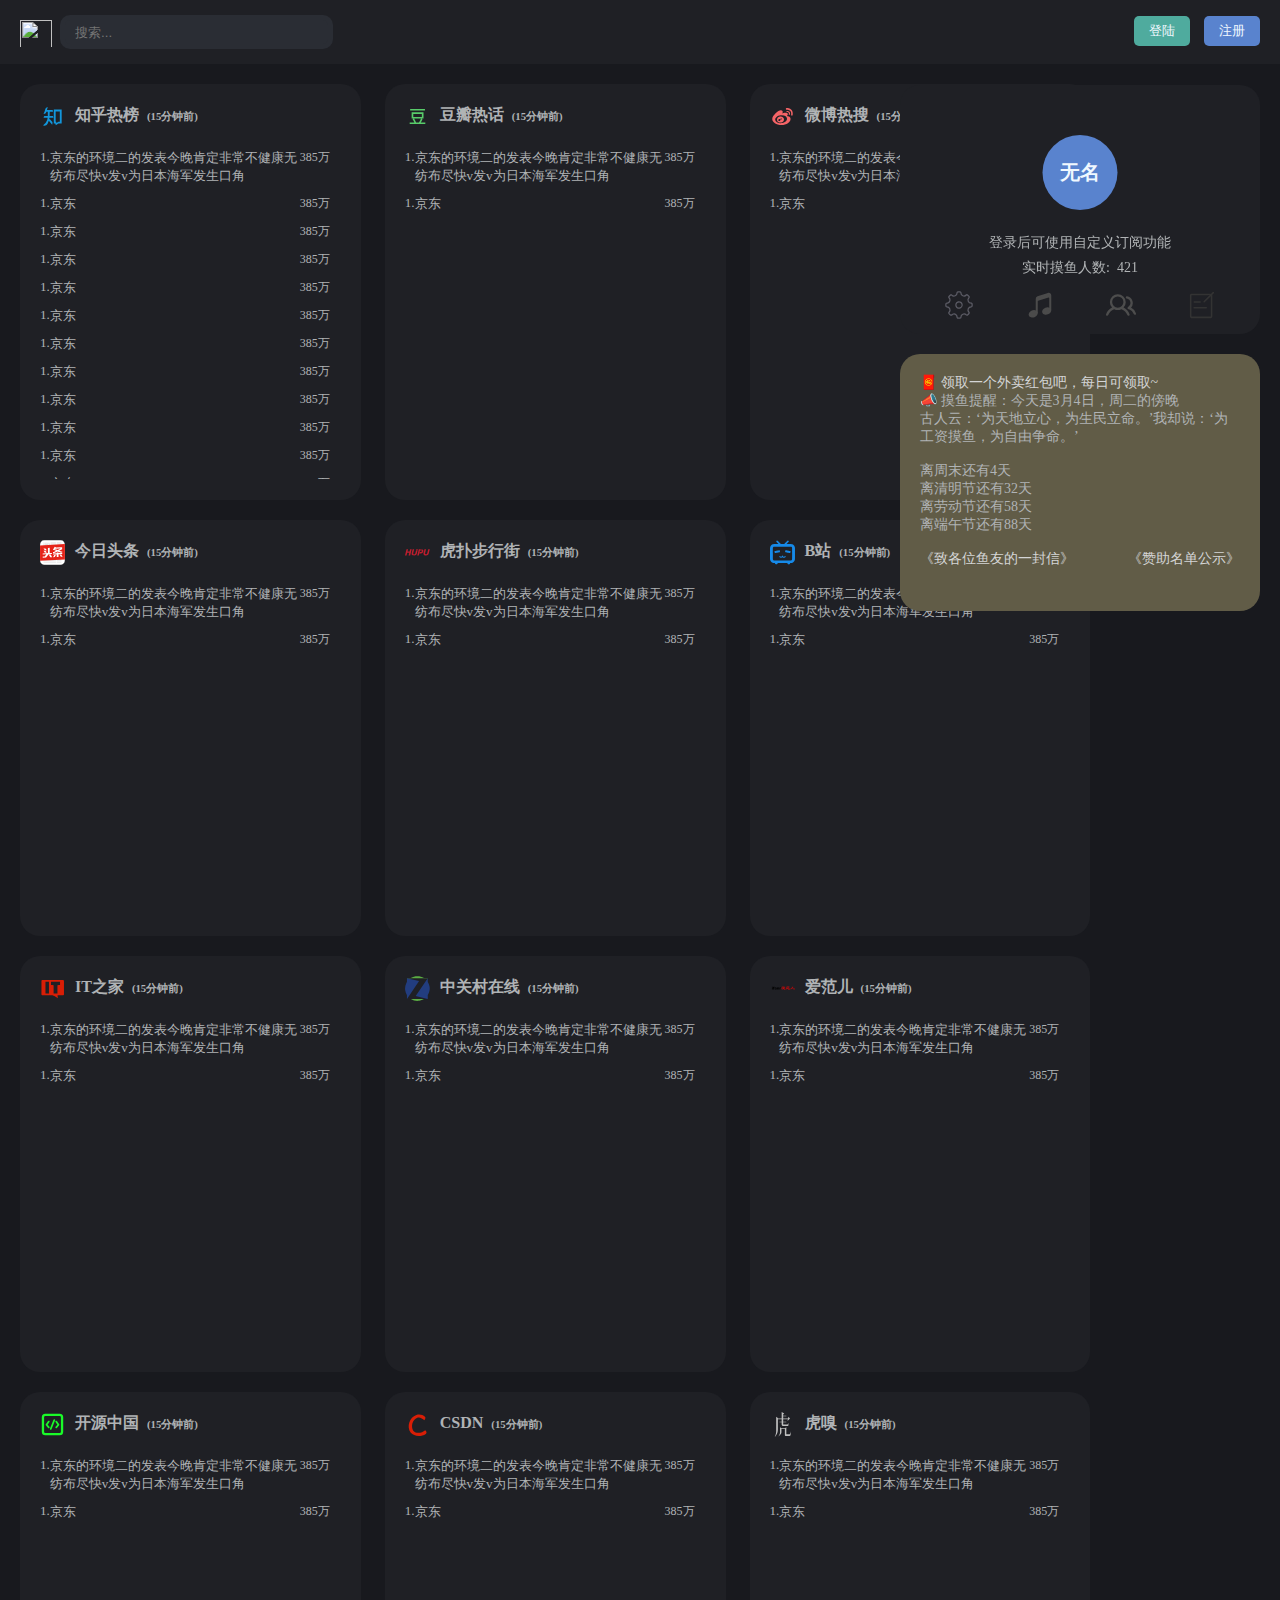
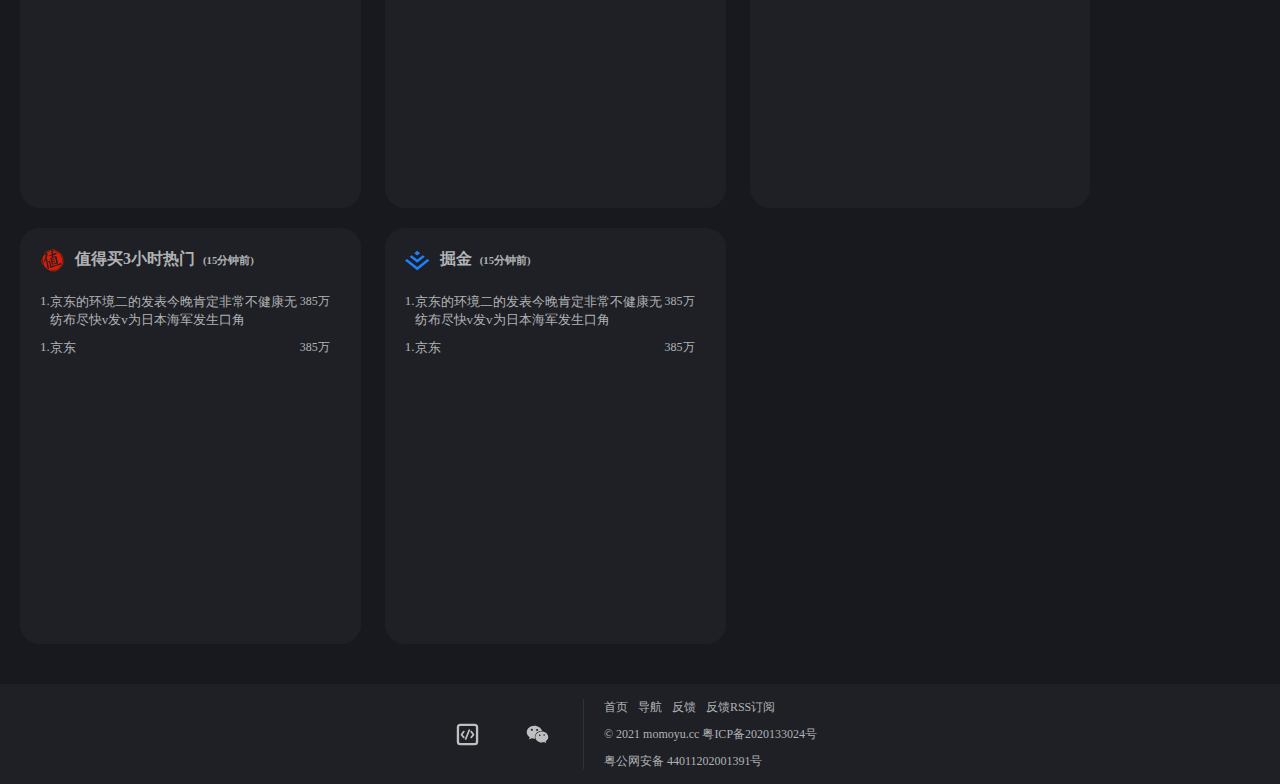
==== commit 8237f504: "https://github.com/18050939892/mmyzj.git" ====
--- a/index.html
+++ b/index.html
@@ -23,7 +23,7 @@
         </header>
         <div id="middle">
             <main>
-                <div class="item">
+                <div class="item itemmain">
                     <a href="#" class="title">
                         <svg t="1741091539061" class="icon" viewBox="0 0 1024 1024" version="1.1"
                             xmlns="http://www.w3.org/2000/svg" p-id="2621" width="200" height="200">
@@ -118,7 +118,7 @@
 
                     </ul>
                 </div>
-                <div class="item">
+                <div class="item itemmain">
                     <a href="#" class="title">
                         <svg t="1741097080376" class="icon" viewBox="0 0 1024 1024" version="1.1"
                             xmlns="http://www.w3.org/2000/svg" p-id="3626" width="200" height="200">
@@ -146,7 +146,7 @@
 
                     </ul>
                 </div>
-                <div class="item">
+                <div class="item itemmain">
                     <a href="#" class="title">
                         <svg t="1741097164501" class="icon" viewBox="0 0 1024 1024" version="1.1"
                             xmlns="http://www.w3.org/2000/svg" p-id="4644" width="200" height="200">
@@ -180,7 +180,7 @@
 
                     </ul>
                 </div>
-                <div class="item">
+                <div class="item itemmain">
                     <a href="#" class="title">
                         <svg t="1741097247380" class="icon" viewBox="0 0 1024 1024" version="1.1"
                             xmlns="http://www.w3.org/2000/svg" p-id="5757" width="200" height="200">
@@ -226,7 +226,7 @@
 
                     </ul>
                 </div>
-                <div class="item">
+                <div class="item itemmain">
                     <a href="#" class="title">
                         <svg t="1741097720989" class="icon" viewBox="0 0 3915 1024" version="1.1"
                             xmlns="http://www.w3.org/2000/svg" p-id="4421" width="200" height="200">
@@ -254,7 +254,7 @@
 
                     </ul>
                 </div>
-                <div class="item">
+                <div class="item itemmain">
                     <a href="#" class="title">
                         <svg t="1741097811100" class="icon" viewBox="0 0 1076 1024" version="1.1"
                             xmlns="http://www.w3.org/2000/svg" p-id="7209" width="200" height="200">
@@ -285,7 +285,7 @@
 
                     </ul>
                 </div>
-                <div class="item">
+                <div class="item itemmain">
                     <a href="#" class="title">
                         <svg t="1741097872258" class="icon" viewBox="0 0 1024 1024" version="1.1"
                             xmlns="http://www.w3.org/2000/svg" p-id="8219" width="200" height="200">
@@ -319,7 +319,7 @@
 
                     </ul>
                 </div>
-                <div class="item">
+                <div class="item itemmain">
                     <a href="#" class="title">
                         <svg t="1741097934392" class="icon" viewBox="0 0 1024 1024" version="1.1"
                             xmlns="http://www.w3.org/2000/svg" p-id="9377" width="200" height="200">
@@ -353,7 +353,7 @@
 
                     </ul>
                 </div>
-                <div class="item">
+                <div class="item itemmain">
                     <a href="#" class="title">
                         <svg t="1741097990745" class="icon" viewBox="0 0 6238 1024" version="1.1"
                             xmlns="http://www.w3.org/2000/svg" p-id="10399" width="200" height="200">
@@ -385,7 +385,7 @@
 
                     </ul>
                 </div>
-                <div class="item">
+                <div class="item itemmain">
                     <a href="#" class="title">
                         <svg t="1741098071574" class="icon" viewBox="0 0 1024 1024" version="1.1"
                             xmlns="http://www.w3.org/2000/svg" p-id="14141" width="200" height="200">
@@ -416,7 +416,7 @@
 
                     </ul>
                 </div>
-                <div class="item">
+                <div class="item itemmain">
                     <a href="#" class="title">
                         <svg t="1741098116436" class="icon" viewBox="0 0 1024 1024" version="1.1"
                             xmlns="http://www.w3.org/2000/svg" p-id="15217" width="200" height="200">
@@ -444,7 +444,7 @@
 
                     </ul>
                 </div>
-                <div class="item">
+                <div class="item itemmain">
                     <a href="#" class="title">
                         <svg t="1741098151363" class="icon" viewBox="0 0 1024 1024" version="1.1"
                             xmlns="http://www.w3.org/2000/svg" p-id="16549" width="200" height="200">
@@ -475,7 +475,7 @@
 
                     </ul>
                 </div>
-                <div class="item">
+                <div class="item itemmain">
                     <a href="#" class="title">
                         <svg t="1741098232157" class="icon" viewBox="0 0 1024 1024" version="1.1"
                             xmlns="http://www.w3.org/2000/svg" p-id="20518" width="200" height="200">
@@ -506,7 +506,7 @@
 
                     </ul>
                 </div>
-                <div class="item">
+                <div class="item itemmain">
                     <a href="#" class="title">
                         <svg t="1741098270535" class="icon" viewBox="0 0 1316 1024" version="1.1"
                             xmlns="http://www.w3.org/2000/svg" p-id="21626" width="200" height="200">
@@ -542,13 +542,13 @@
             <aside>
                 <div id="top">
                     <div id="topImg">
-                        无名
+                        <span>无名</span>
                     </div>
                     <div id="toptextone">
                         登录后可使用自定义订阅功能
                     </div>
                     <div id="toptexttwo">
-                        实时摸鱼人数: &nbsp;<span>421</span>
+                        实时<span>摸鱼</span>人数: &nbsp;<span>421</span>
                     </div>
                     <div id="topsvg">
                         <a title="设置" class="topIcon set" href=""><svg t="1741080105706" class="icon"
@@ -606,8 +606,8 @@
                         <div class="bb"></div>
                     </div>
                     <a href="#" class="showrp">🧧 领取一个外卖红包吧，每日可领取~</a>
-                    <p>📣 摸鱼提醒：今天是3月4日，周二的傍晚
-                        古人云：‘为天地立心，为生民立命。’我却说：‘为工资摸鱼，为自由争命。’</p><br>
+                    <p>📣 <span>摸鱼</span>提醒：今天是3月4日，周二的傍晚<br>
+                        古人云：‘为天地立心，为生民立命。’我却说：‘为<span>工资摸鱼</span>，为<span>自由争命</span>。’</p><br>
                     <p>
                         离周末还有4天<br>
                         离清明节还有32天<br>
@@ -615,7 +615,7 @@
                         离端午节还有88天
                     </p><br>
 
-                    <a href="https://peal.cc/blog/01JKSGGB5Z2GABN0ATJ01PSEB7" target="_blank">《致各位鱼友的一封信》</a>
+                    <a href="https://peal.cc/blog/01JKSGGB5Z2GABN0ATJ01PSEB7" target="_blank">《致各位<span>鱼友</span>的一封信》</a>
                     <a href="https://peal.cc/blog/01JKSGGB5ZCZGQXVD0S7DGDK8F" id="lasta" target="_blank">《赞助名单公示》</a>
                 </div>
             </aside>
--- a/mmyzj.css
+++ b/mmyzj.css
@@ -236,6 +236,9 @@
     position: absolute;
     color: #18191e;
     display: none;
+    /* top:-295px */
+    top:-260px;
+    opacity: 0;
 }
 
 aside>#top>#topsvg>div>div {
@@ -365,9 +368,11 @@
 
 main>.item>ul>li>.spantwo {
     float: left;
-
     font-size: 13px;
     width: 250px;
+    
+
+
 }
 
 main>.item>ul>li>.spanthree {
@@ -412,7 +417,11 @@
 }
 
 aside>#buttom>#redpackage {
+    position: relative;
+    top: -10px;
     display: none;
+    opacity: 0;
+
 }
 
 aside>#buttom>#redpackage>.bb {
@@ -578,6 +587,14 @@
 
 footer>.svg {
     position: relative;
+    
+}
+footer>.svg>div {
+    position: relative;
+        top: -10px;
+    /* top: -40px; */
+    left: -12px; 
+    display: none;
 }
 
 footer>.svg>div>#wx {
@@ -589,8 +606,10 @@
 }
 
 footer>.svg>div {
-    display: none;
-}
+    /* opacity: 1; */
+    opacity: 0;
+}
+
 
 .rotating {
     animation-name: rotating;
@@ -677,20 +696,11 @@
     color: aliceblue;
 }
 
-.empty {
-    position: absolute;
-    display: inline-block;
-    left: 40px;
-    width: 40px;
-    height: 20px;
-    background-color: aliceblue;
-}
-
 .true {
     line-height: 20px;
     text-align: center;
     position: absolute;
-    left: 0;
+    left: -40px;
     display: inline-block;
     width: 40px;
     height: 20px;
@@ -698,14 +708,33 @@
     border-radius: 10px 0px 0px 10px;
 }
 
+.empty {
+    position: absolute;
+    display: inline-block;
+    left: 0px;
+    width: 40px;
+    height: 20px;
+    background-color: aliceblue;
+}
 .close {
     line-height: 20px;
     text-align: center;
-    left: 80px;
+    left: 40px;
     position: absolute;
     display: inline-block;
     width: 40px;
     height: 20px;
     background-color: #1f2025;
     border-radius: 0 10px 10px 0;
+}
+
+.contentOne>ul>li:nth-child(5) .true {
+    left: 0px;
+}
+
+.contentOne>ul>li:nth-child(5) .empty {
+left: 40px;
+}
+.contentOne>ul>li:nth-child(5) .close {
+    left: 80px;
 }